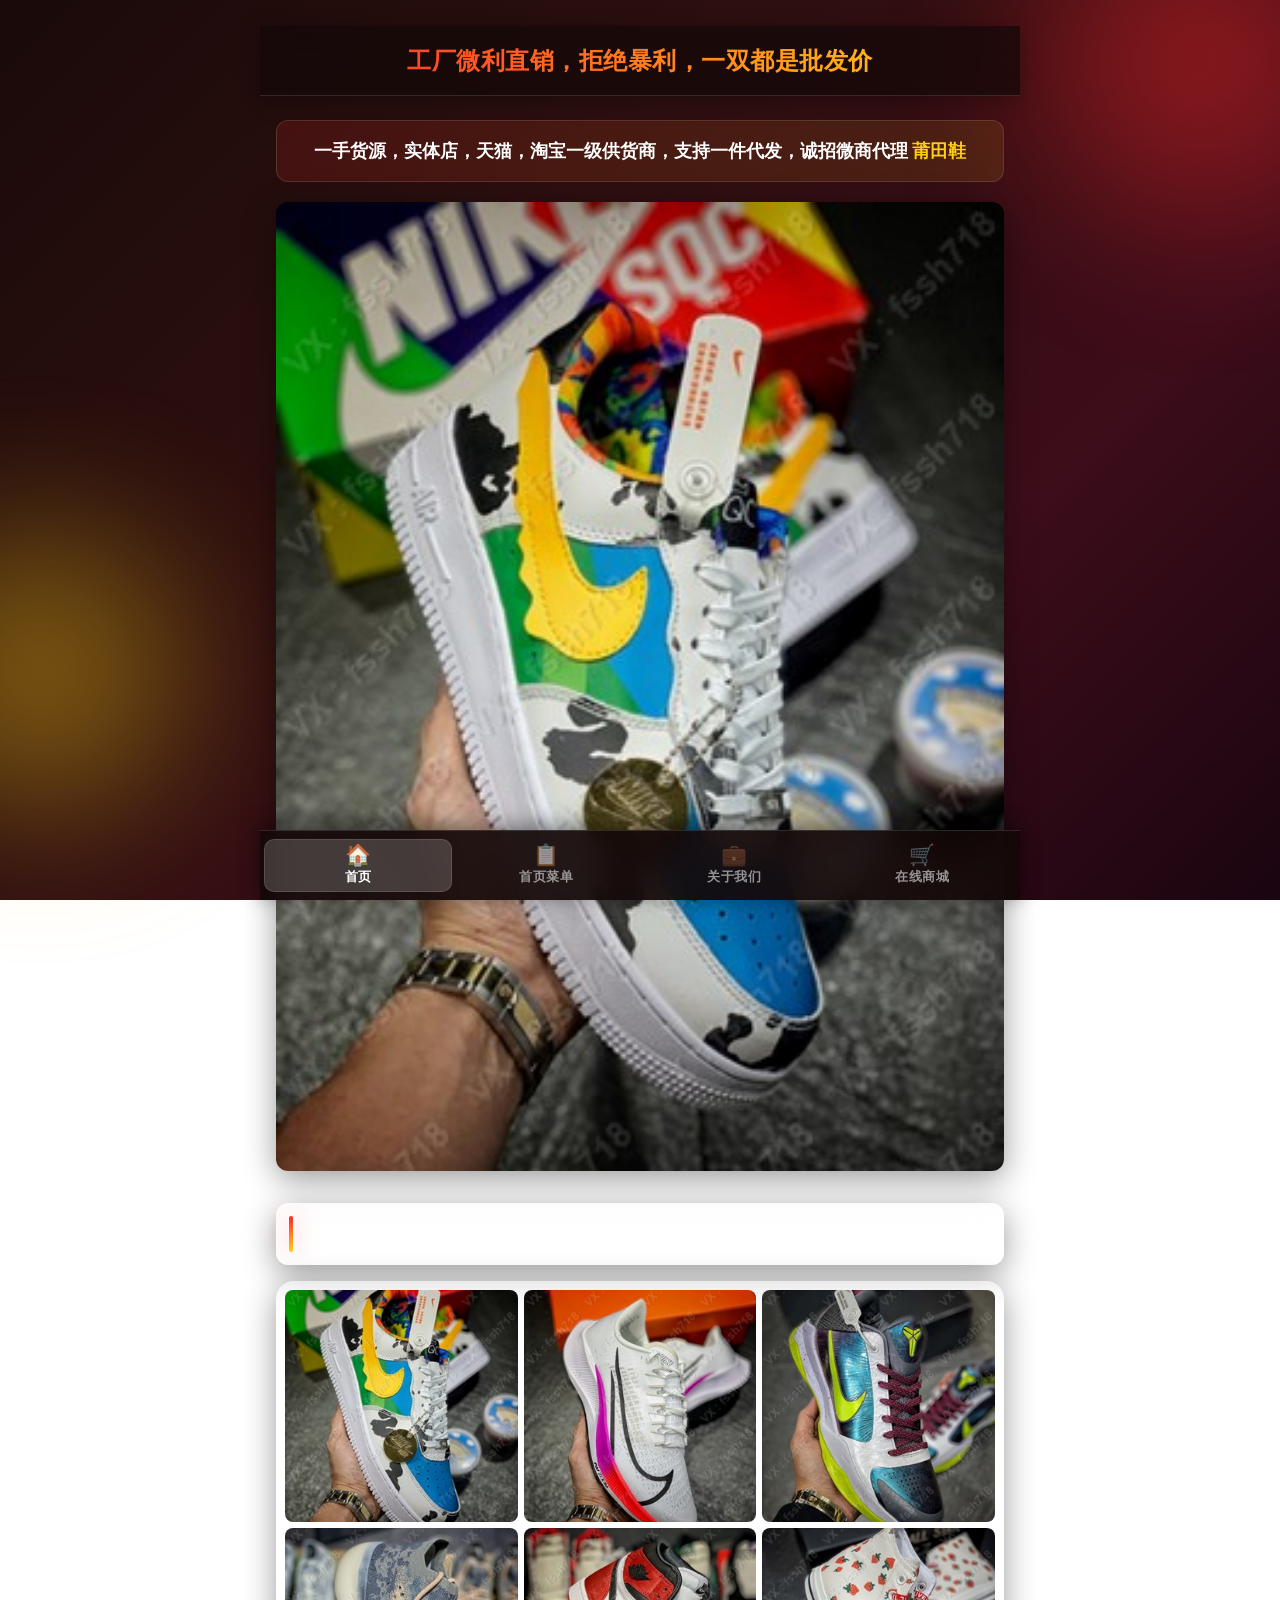
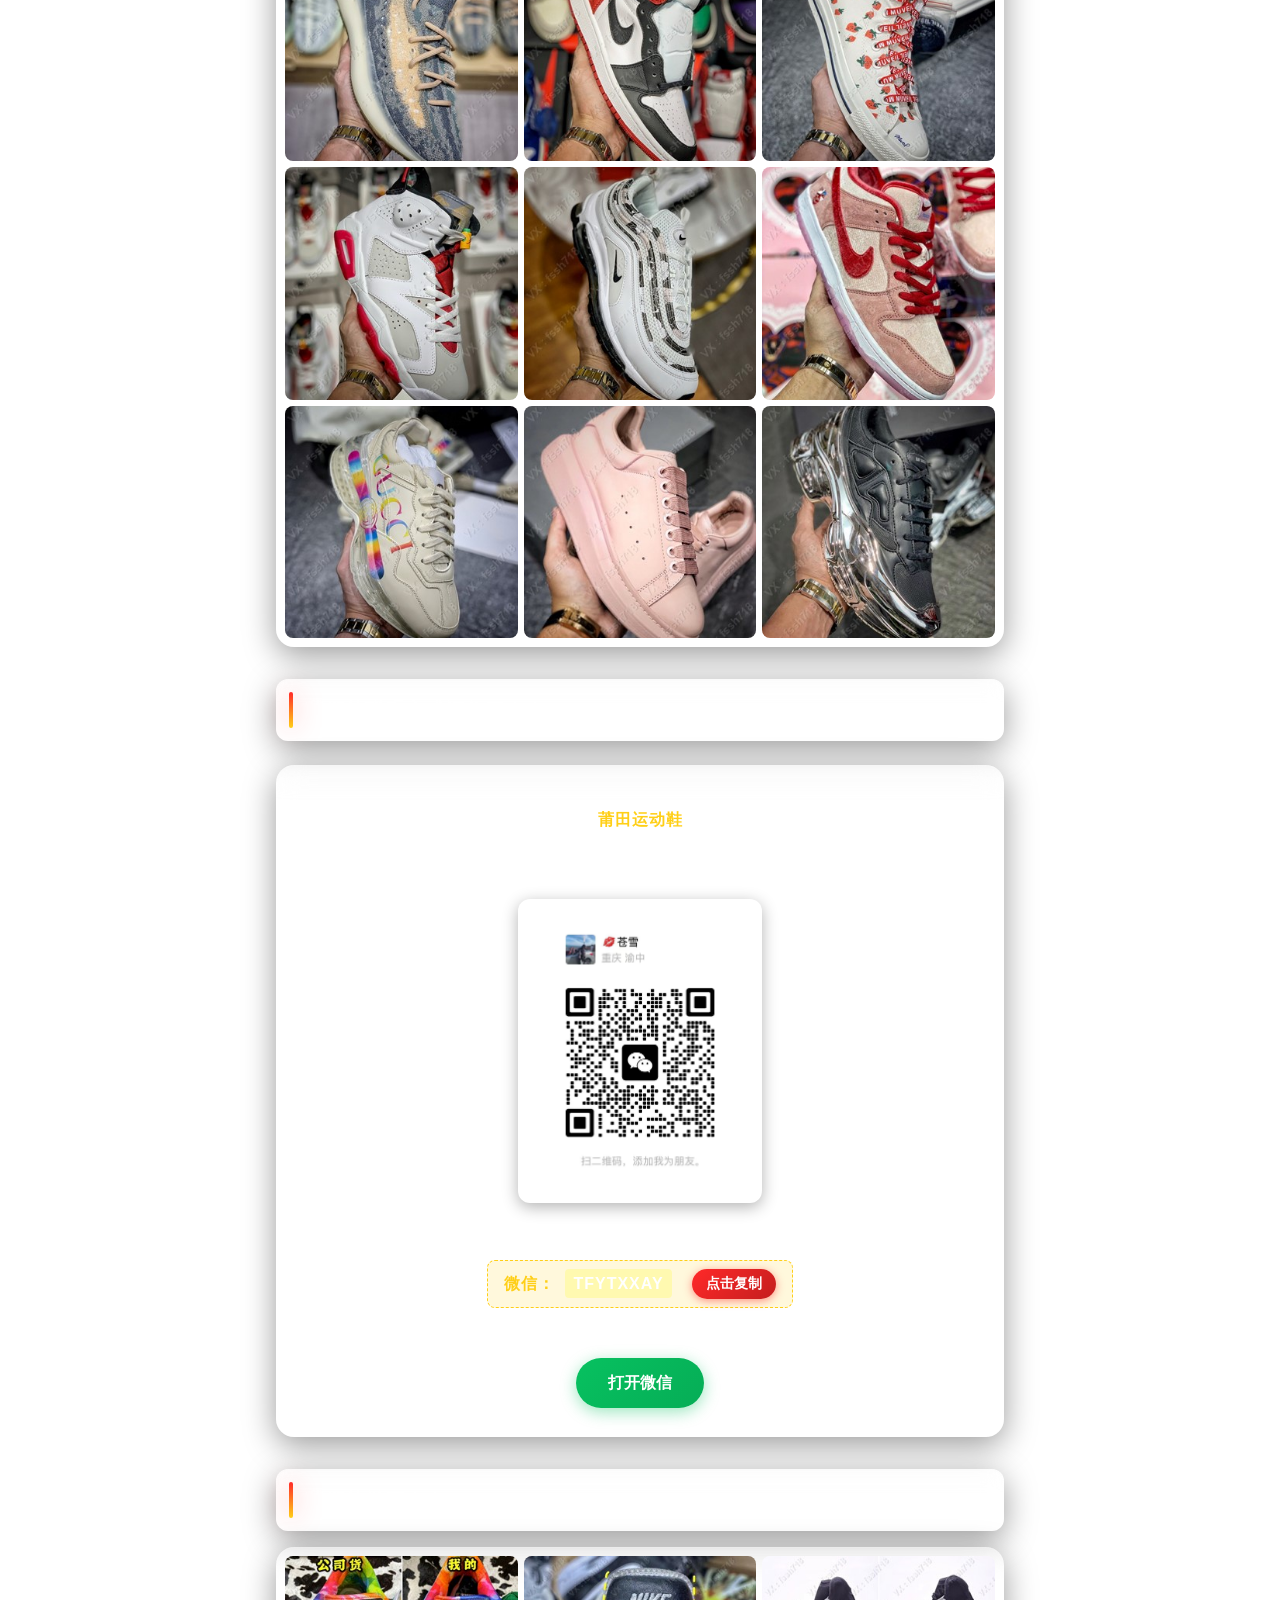
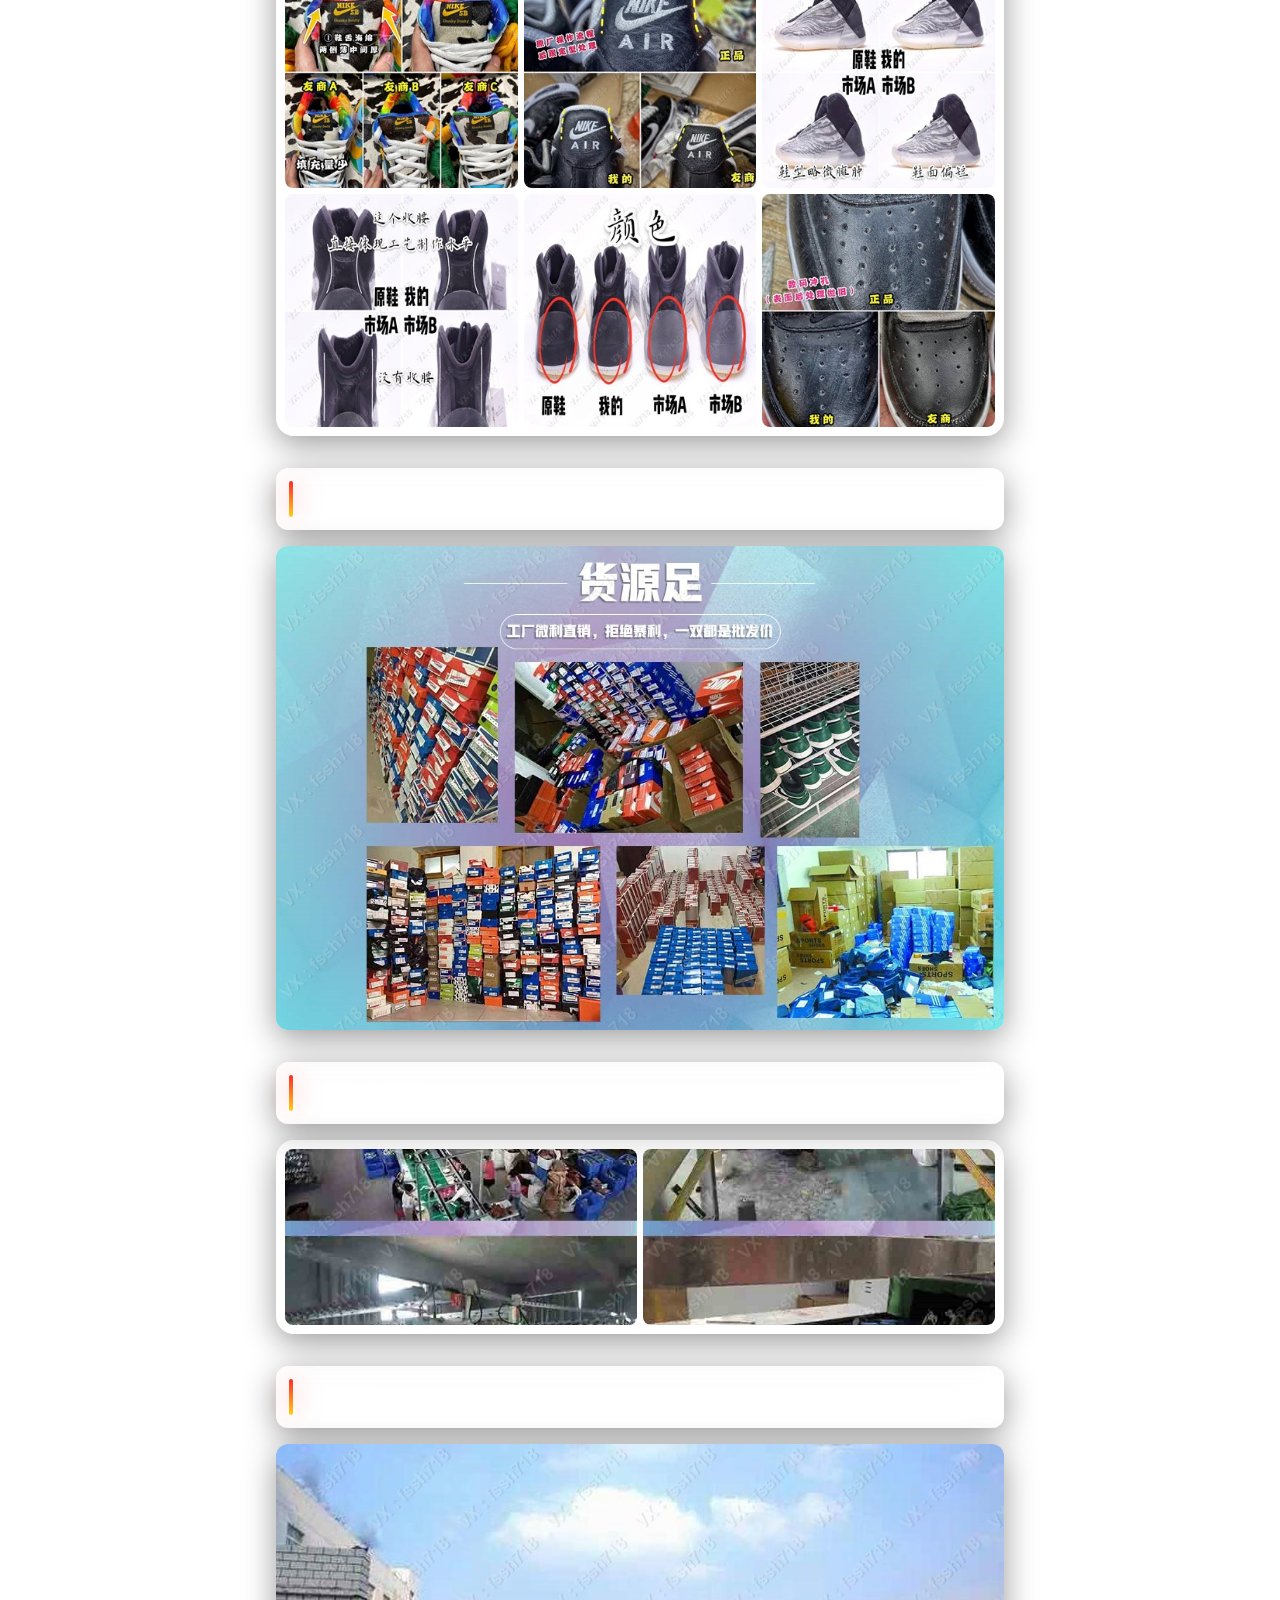
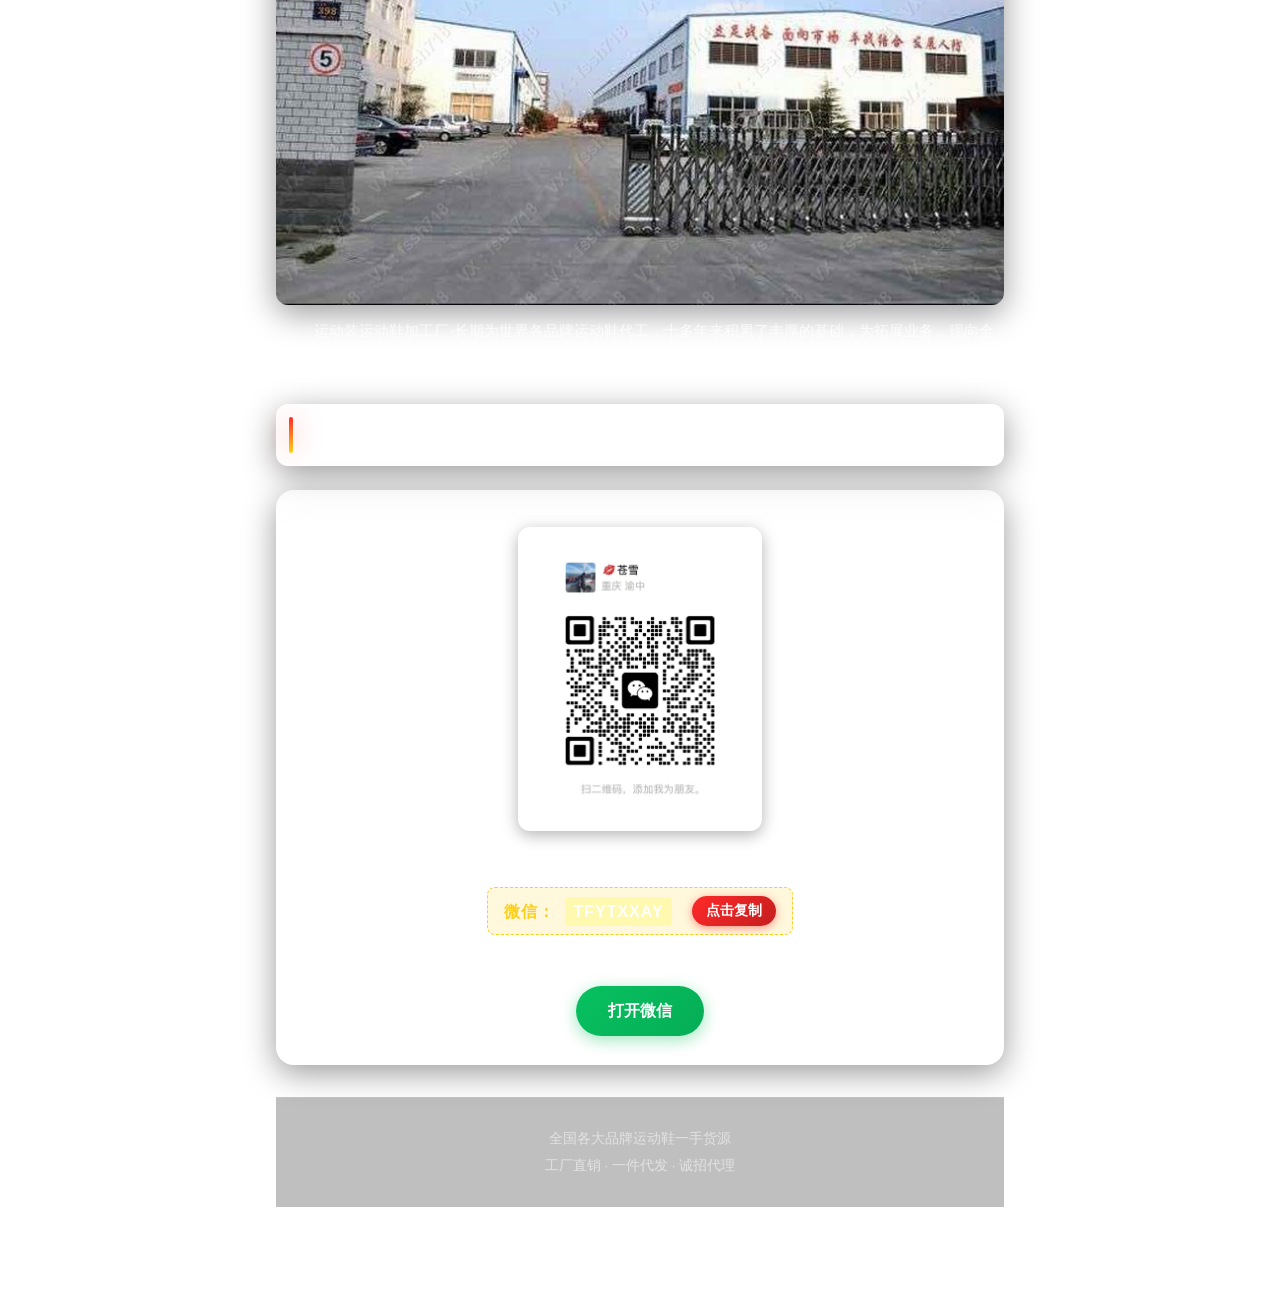
==== index.html @ 5c37b013 "feat: 重新添加底部导航4菜单及Tab切换，修复首页菜单微信排版 1. 底部导航栏：重新添加首页/首页菜单/关于我们/在线商城4个菜单目录    - index.html：新增4个Tab内容面板，" ====
﻿﻿﻿<!DOCTYPE html>
<html lang="zh-CN">
<head>
<meta charset="UTF-8">
<meta name="viewport" content="width=device-width, initial-scale=1.0, maximum-scale=1.0, user-scalable=0">
<meta name="apple-mobile-web-app-capable" content="yes">
<meta name="apple-mobile-web-app-status-bar-style" content="black">
<meta name="format-detection" content="telephone=no">
<meta name="description" content="双十一/双十二狂欢，运动鞋、莆田鞋、运动装工厂直销，微信招代理，一件代发批发，0代理费。">
<title>双十一/双十二狂欢，运动鞋、莆田鞋、运动装工厂直销，微信招代理 一件代发批发，0代理费</title>
<link rel="stylesheet" href="css/style.css">
</head>
<body>
<div id="page">

    <!-- 顶部 Header -->
    <header class="site-header reveal">
        <h1>工厂微利直销，拒绝暴利，一双都是批发价</h1>
    </header>

    <!-- ============= Tab 1：首页 ============= -->
    <article class="showcontent tab-panel active" id="tab-home" data-tab="home">

        <!-- 副标题 -->
        <div class="hero-subtitle reveal">
            一手货源，实体店，天猫，淘宝一级供货商，支持一件代发，诚招微商代理 <b>莆田鞋</b>
        </div>

        <!-- 顶部横幅 -->
        <div class="hero-banner reveal">
            <img src="style/images/01.jpg"
                 alt="工厂直销横幅"
                 data-keyword="莆田运动鞋 工厂直销横幅">
        </div>

        <!-- 部分产品参考 -->
        <h2 class="reveal">部分产品参考</h2>
        <ul class="gallery reveal">
            <li><img data-src="style/images/01.jpg" data-keyword="莆田运动鞋 产品实拍" alt="产品01"></li>
            <li><img data-src="style/images/02.jpg" data-keyword="潮牌运动鞋 新款" alt="产品02"></li>
            <li><img data-src="style/images/03.jpg" data-keyword="休闲跑鞋 工厂直销" alt="产品03"></li>
            <li><img data-src="style/images/04.jpg" data-keyword="篮球鞋 复刻 货源" alt="产品04"></li>
            <li><img data-src="style/images/05.jpg" data-keyword="板鞋 一件代发" alt="产品05"></li>
            <li><img data-src="style/images/06.jpg" data-keyword="老爹鞋 代理货源" alt="产品06"></li>
            <li><img data-src="style/images/07.jpg" data-keyword="空军一号 莆田鞋" alt="产品07"></li>
            <li><img data-src="style/images/08.jpg" data-keyword="椰子鞋 Yeezy 批发" alt="产品08"></li>
            <li><img data-src="style/images/09.jpg" data-keyword="AJ 乔丹 高帮鞋" alt="产品09"></li>
            <li><img data-src="style/images/10.jpg" data-keyword="跑鞋 减震 透气" alt="产品10"></li>
            <li><img data-src="style/images/11.jpg" data-keyword="帆布鞋 百搭 货源" alt="产品11"></li>
            <li><img data-src="style/images/12.jpg" data-keyword="运动潮鞋 爆款" alt="产品12"></li>
        </ul>

        <!-- 联系方式 -->
        <h2 class="reveal">我们的联系方式记住了！！</h2>
        <div class="contact-card reveal">
            <p class="tagline">莆田运动鞋</p>
            <p class="sub-tagline">厂家批发 &nbsp; 诚招代理 &nbsp; 工厂原版开模1:1复刻</p>
            <div class="qr-box">
                <img data-src="style/images/code.jpg" data-keyword="微信二维码 联系客服" alt="微信二维码">
            </div>
            <p class="step">↓ 第一步：[复制微信号]</p>
            <div class="wx-line">
                <span>微信：</span>
                <span class="wxid">TFYTXXAY</span>
                <button class="copy-btn" type="button" data-copy="TFYTXXAY">点击复制</button>
            </div>
            <p class="step">↓ 第二步：[打开微信，添加好友，长按粘贴查找]</p>
            <a href="weixin://" class="openwx-btn" data-action="launch-wechat">打开微信</a>
        </div>

        <!-- 我们的做工 -->
        <h2 class="reveal">我们的做工！！</h2>
        <ul class="gallery reveal">
            <li><img data-src="style/images/21.jpg" data-keyword="鞋厂做工 细节实拍" alt="做工01"></li>
            <li><img data-src="style/images/22.jpg" data-keyword="车线工艺 鞋底实拍" alt="做工02"></li>
            <li><img data-src="style/images/23.jpg" data-keyword="鞋面材料 工厂实拍" alt="做工03"></li>
            <li><img data-src="style/images/24.jpg" data-keyword="鞋底 开模 复刻" alt="做工04"></li>
            <li><img data-src="style/images/25.jpg" data-keyword="鞋垫 做工细节" alt="做工05"></li>
            <li><img data-src="style/images/26.jpg" data-keyword="鞋厂 流水线" alt="做工06"></li>
        </ul>

        <!-- 我们的仓库 -->
        <h2 class="reveal">我们的仓库！！</h2>
        <div class="full-img reveal">
            <img data-src="style/images/20180426094305.jpg" data-keyword="仓库 鞋类货源 现货" alt="仓库实拍">
        </div>

        <!-- 我们的生产线 -->
        <h2 class="reveal">我们的生产线</h2>
        <ul class="gallery cols-2 reveal">
            <li><img data-src="style/images/20180424162746.jpg" data-keyword="生产线 运动鞋 工厂" alt="生产线01"></li>
            <li><img data-src="style/images/20180424162752.jpg" data-keyword="生产车间 流水线实拍" alt="生产线02"></li>
        </ul>

        <!-- 公司简介 -->
        <h2 class="reveal">公司简介</h2>
        <div class="intro-img reveal">
            <img data-src="style/images/abc4cbfce2ad82d7c26de5e992b090f8.jpg" data-keyword="公司简介 工厂资质" alt="公司简介">
        </div>
        <p style="text-indent:2em;" class="reveal">
            运动装运动鞋加工厂-长期为世界各品牌运动鞋代工，十多年来积累了丰厚的基础，为拓展业务，现向全国诚招批发（实体店、淘宝、京东、微商等）免费代理加盟，支持一双代发，量大可免费进行定制。
        </p>

        <!-- 客户服务 -->
        <h2 class="reveal">客户服务</h2>
        <div class="contact-card reveal">
            <div class="qr-box">
                <img data-src="style/images/code.jpg" data-keyword="微信二维码 联系客服" alt="客户服务二维码">
            </div>
            <p class="step">↓ 第一步：[复制微信号]</p>
            <div class="wx-line">
                <span>微信：</span>
                <span class="wxid">TFYTXXAY</span>
                <button class="copy-btn" type="button" data-copy="TFYTXXAY">点击复制</button>
            </div>
            <p class="step">↓ 第二步：[打开微信，添加好友，长按粘贴查找]</p>
            <a href="weixin://" class="openwx-btn" data-action="launch-wechat">打开微信</a>
        </div>

    </article>

    <!-- ============= Tab 2：首页菜单 ============= -->
    <article class="showcontent tab-panel" id="tab-menu" data-tab="menu" hidden>

        <div class="hero-subtitle reveal">
            首页内容索引 &nbsp;|&nbsp; 点击卡片快速跳转到首页对应位置 &nbsp;|&nbsp; <b>莆田鞋</b>
        </div>

        <h2 class="reveal">首页菜单 · 快速入口</h2>

        <div class="menu-card-grid reveal">
            <a href="#tab-home" class="menu-card" data-jump="home" data-section="top">
                <span class="menu-icon">🏠</span>
                <span class="menu-title">首页顶部</span>
                <span class="menu-desc">工厂直销横幅</span>
            </a>
            <a href="#tab-home" class="menu-card" data-jump="home" data-section="products">
                <span class="menu-icon">👟</span>
                <span class="menu-title">部分产品参考</span>
                <span class="menu-desc">12 款热销运动鞋</span>
            </a>
            <a href="#tab-home" class="menu-card" data-jump="home" data-section="contact">
                <span class="menu-icon">💬</span>
                <span class="menu-title">联系方式</span>
                <span class="menu-desc">复制微信号 + 二维码</span>
            </a>
            <a href="#tab-home" class="menu-card" data-jump="home" data-section="craft">
                <span class="menu-icon">🔍</span>
                <span class="menu-title">我们的做工</span>
                <span class="menu-desc">工厂细节实拍 6 图</span>
            </a>
            <a href="#tab-home" class="menu-card" data-jump="home" data-section="warehouse">
                <span class="menu-icon">📦</span>
                <span class="menu-title">我们的仓库</span>
                <span class="menu-desc">海量现货货源</span>
            </a>
            <a href="#tab-home" class="menu-card" data-jump="home" data-section="factory">
                <span class="menu-icon">🏭</span>
                <span class="menu-title">我们的生产线</span>
                <span class="menu-desc">工厂车间实拍</span>
            </a>
            <a href="#tab-home" class="menu-card" data-jump="home" data-section="about">
                <span class="menu-icon">📋</span>
                <span class="menu-title">公司简介</span>
                <span class="menu-desc">十年代工基础</span>
            </a>
            <a href="#tab-home" class="menu-card" data-jump="home" data-section="service">
                <span class="menu-icon">🎧</span>
                <span class="menu-title">客户服务</span>
                <span class="menu-desc">微信联系客户</span>
            </a>
        </div>

        <h2 class="reveal">合作方式</h2>
        <div class="menu-coop reveal">
            <div class="coop-item">
                <span class="coop-icon">📤</span>
                <div>
                    <h3>一件代发</h3>
                    <p>不用囤货，0 代理费，下单直接代发到顾客</p>
                </div>
            </div>
            <div class="coop-item">
                <span class="coop-icon">🏬</span>
                <div>
                    <h3>实体店批发</h3>
                    <p>全国实体店、天猫、淘宝一级供货，量多价优</p>
                </div>
            </div>
            <div class="coop-item">
                <span class="coop-icon">📱</span>
                <div>
                    <h3>微商代理</h3>
                    <p>发图卖货，厂家原图直供，支持货到付款</p>
                </div>
            </div>
            <div class="coop-item">
                <span class="coop-icon">🎨</span>
                <div>
                    <h3>定制代工</h3>
                    <p>可定制 Logo / 包装 / 款式，承接 OEM 订单</p>
                </div>
            </div>
        </div>

        <h2 class="reveal">加微信立即咨询</h2>
        <div class="contact-card reveal">
            <p class="tagline">莆田运动鞋</p>
            <p class="sub-tagline">厂家批发 &nbsp; 诚招代理 &nbsp; 工厂原版开模1:1复刻</p>
            <div class="qr-box">
                <img data-src="style/images/code.jpg" data-keyword="微信二维码 首页菜单咨询" alt="首页菜单二维码">
            </div>
            <p class="step">↓ 第一步：[复制微信号]</p>
            <div class="wx-line">
                <span>微信：</span>
                <span class="wxid">TFYTXXAY</span>
                <button class="copy-btn" type="button" data-copy="TFYTXXAY">点击复制</button>
            </div>
            <p class="step">↓ 第二步：[打开微信，添加好友，长按粘贴查找]</p>
            <a href="weixin://" class="openwx-btn" data-action="launch-wechat">打开微信</a>
        </div>

    </article>

    <!-- ============= Tab 3：关于我们 ============= -->
    <article class="showcontent tab-panel" id="tab-about" data-tab="about" hidden>

        <div class="hero-subtitle reveal">
            关于我们 · 了解我们的工厂、团队、实力 &nbsp;|&nbsp; <b>莆田鞋</b>
        </div>

        <h2 class="reveal">公司介绍</h2>
        <div class="intro-img reveal">
            <img data-src="style/images/abc4cbfce2ad82d7c26de5e992b090f8.jpg" data-keyword="关于我们 公司资质" alt="关于我们 公司介绍">
        </div>
        <p style="text-indent:2em;" class="reveal">
            我们是一家坐落于福建莆田的专业运动鞋生产工厂，<b>长期为世界各大品牌提供代工服务</b>，
            拥有<b>十多年</b>的制鞋经验和深厚的工艺积累。工厂占地面积超过 8000 平方米，
            拥有<b>6 条现代化生产线</b>和超过 300 名熟练技术工人，年产能突破 500 万双。
            我们以「<b>原厂开模 1:1 复刻</b>」为核心理念，从原材甄选、开模打版、车缝裁断、
            贴合成型到成品检验，每一环节都对标国际大厂标准，确保<b>每一双鞋的做工与正品别无二致</b>。
        </p>

        <h2 class="reveal">我们的实力</h2>
        <div class="about-strength reveal">
            <div class="strength-item">
                <span class="strength-num">10+</span>
                <span class="strength-label">年制鞋经验</span>
            </div>
            <div class="strength-item">
                <span class="strength-num">6</span>
                <span class="strength-label">条标准化生产线</span>
            </div>
            <div class="strength-item">
                <span class="strength-num">300+</span>
                <span class="strength-label">名熟练技术工人</span>
            </div>
            <div class="strength-item">
                <span class="strength-num">500W</span>
                <span class="strength-label">年产能（双）</span>
            </div>
            <div class="strength-item">
                <span class="strength-num">50+</span>
                <span class="strength-label">长期合作品牌</span>
            </div>
            <div class="strength-item">
                <span class="strength-num">0</span>
                <span class="strength-label">代理费门槛</span>
            </div>
        </div>

        <h2 class="reveal">我们的生产线</h2>
        <ul class="gallery cols-2 reveal">
            <li><img data-src="style/images/20180424162746.jpg" data-keyword="关于我们 生产线工厂" alt="关于我们 生产线01"></li>
            <li><img data-src="style/images/20180424162752.jpg" data-keyword="关于我们 生产车间" alt="关于我们 生产线02"></li>
        </ul>

        <h2 class="reveal">我们的仓库</h2>
        <div class="full-img reveal">
            <img data-src="style/images/20180426094305.jpg" data-keyword="关于我们 仓库现货" alt="关于我们 仓库">
        </div>

        <h2 class="reveal">我们的做工</h2>
        <ul class="gallery reveal">
            <li><img data-src="style/images/21.jpg" data-keyword="关于我们 做工细节" alt="做工01"></li>
            <li><img data-src="style/images/22.jpg" data-keyword="关于我们 车线工艺" alt="做工02"></li>
            <li><img data-src="style/images/23.jpg" data-keyword="关于我们 鞋面材料" alt="做工03"></li>
            <li><img data-src="style/images/24.jpg" data-keyword="关于我们 鞋底开模" alt="做工04"></li>
            <li><img data-src="style/images/25.jpg" data-keyword="关于我们 鞋垫细节" alt="做工05"></li>
            <li><img data-src="style/images/26.jpg" data-keyword="关于我们 鞋厂流水线" alt="做工06"></li>
        </ul>

        <h2 class="reveal">我们的承诺</h2>
        <div class="about-promise reveal">
            <div class="promise-item">
                <span class="promise-mark">✓</span>
                <div><h3>原厂 1:1 开模</h3><p>所有款型基于原厂数据开模复刻，版型、走线、材质与正品一致</p></div>
            </div>
            <div class="promise-item">
                <span class="promise-mark">✓</span>
                <div><h3>支持一件代发</h3><p>无需囤货，0 代理费，0 风险创业，厂家直发到您客户</p></div>
            </div>
            <div class="promise-item">
                <span class="promise-mark">✓</span>
                <div><h3>7 天无理由退换</h3><p>非人为损坏，支持 7 天无理由退换，售后无忧</p></div>
            </div>
            <div class="promise-item">
                <span class="promise-mark">✓</span>
                <div><h3>一手货源价格</h3><p>工厂直供无中间商，批发价即市场价 1~3 折，利润空间大</p></div>
            </div>
            <div class="promise-item">
                <span class="promise-mark">✓</span>
                <div><h3>支持定制代工</h3><p>可定制 Logo、包装、款式，OEM/ODM 大单面议</p></div>
            </div>
            <div class="promise-item">
                <span class="promise-mark">✓</span>
                <div><h3>每日更新原图</h3><p>厂家原图每日更新，微商直接转发朋友圈即可卖货</p></div>
            </div>
        </div>

        <h2 class="reveal">联系我们 · 工厂直供</h2>
        <div class="contact-card reveal">
            <div class="qr-box">
                <img data-src="style/images/code.jpg" data-keyword="关于我们 微信二维码" alt="关于我们 联系方式二维码">
            </div>
            <div class="wx-line">
                <span>微信：</span>
                <span class="wxid">TFYTXXAY</span>
                <button class="copy-btn" type="button" data-copy="TFYTXXAY">点击复制</button>
            </div>
            <a href="weixin://" class="openwx-btn" data-action="launch-wechat">打开微信</a>
        </div>

    </article>

    <!-- ============= Tab 4：在线商城 ============= -->
    <article class="showcontent tab-panel" id="tab-shop" data-tab="shop" hidden>

        <div class="hero-subtitle reveal">
            在线商城 · 分类选款 · 爆款推荐 · 加微信立即下单 &nbsp;|&nbsp; <b>莆田鞋</b>
        </div>

        <h2 class="reveal">🔥 爆款分类</h2>
        <div class="shop-cats reveal">
            <a href="#shop-cat-basketball" class="shop-cat"><span>🏀</span>篮球鞋</a>
            <a href="#shop-cat-running" class="shop-cat"><span>🏃</span>跑步鞋</a>
            <a href="#shop-cat-board" class="shop-cat"><span>🛹</span>板鞋</a>
            <a href="#shop-cat-dad" class="shop-cat"><span>👟</span>老爹鞋</a>
            <a href="#shop-cat-canvas" class="shop-cat"><span>🎨</span>帆布鞋</a>
            <a href="#shop-cat-boutique" class="shop-cat"><span>💎</span>精品复刻</a>
        </div>

        <!-- 篮球鞋 -->
        <h2 class="reveal" id="shop-cat-basketball">🏀 篮球鞋系列</h2>
        <ul class="shop-grid reveal">
            <li class="shop-item">
                <div class="shop-thumb"><img data-src="style/images/01.jpg" data-keyword="篮球鞋 产品01" alt="篮球鞋01"></div>
                <div class="shop-info">
                    <p class="shop-name">空军一号 高帮板鞋</p>
                    <p class="shop-price">￥<b>2XX</b> <span class="shop-origin">￥1299</span></p>
                    <button class="shop-buy" type="button" data-copy="TFYTXXAY">加微信下单</button>
                </div>
            </li>
            <li class="shop-item">
                <div class="shop-thumb"><img data-src="style/images/04.jpg" data-keyword="篮球鞋 复刻" alt="篮球鞋02"></div>
                <div class="shop-info">
                    <p class="shop-name">科比系列 低帮战靴</p>
                    <p class="shop-price">￥<b>3XX</b> <span class="shop-origin">￥1599</span></p>
                    <button class="shop-buy" type="button" data-copy="TFYTXXAY">加微信下单</button>
                </div>
            </li>
            <li class="shop-item">
                <div class="shop-thumb"><img data-src="style/images/09.jpg" data-keyword="AJ 乔丹" alt="篮球鞋03"></div>
                <div class="shop-info">
                    <p class="shop-name">AJ1 芝加哥 高帮</p>
                    <p class="shop-price">￥<b>4XX</b> <span class="shop-origin">￥1899</span></p>
                    <button class="shop-buy" type="button" data-copy="TFYTXXAY">加微信下单</button>
                </div>
            </li>
            <li class="shop-item">
                <div class="shop-thumb"><img data-src="style/images/03.jpg" data-keyword="实战篮球鞋" alt="篮球鞋04"></div>
                <div class="shop-info">
                    <p class="shop-name">杜兰特 实战篮球鞋</p>
                    <p class="shop-price">￥<b>3XX</b> <span class="shop-origin">￥1399</span></p>
                    <button class="shop-buy" type="button" data-copy="TFYTXXAY">加微信下单</button>
                </div>
            </li>
        </ul>

        <!-- 跑步鞋 -->
        <h2 class="reveal" id="shop-cat-running">🏃 跑步鞋系列</h2>
        <ul class="shop-grid reveal">
            <li class="shop-item">
                <div class="shop-thumb"><img data-src="style/images/02.jpg" data-keyword="运动跑鞋 新款" alt="跑鞋01"></div>
                <div class="shop-info">
                    <p class="shop-name">Zoom 气垫跑鞋</p>
                    <p class="shop-price">￥<b>2XX</b> <span class="shop-origin">￥1099</span></p>
                    <button class="shop-buy" type="button" data-copy="TFYTXXAY">加微信下单</button>
                </div>
            </li>
            <li class="shop-item">
                <div class="shop-thumb"><img data-src="style/images/10.jpg" data-keyword="减震透气跑鞋" alt="跑鞋02"></div>
                <div class="shop-info">
                    <p class="shop-name">Pegasus 飞马 减震透气</p>
                    <p class="shop-price">￥<b>3XX</b> <span class="shop-origin">￥1199</span></p>
                    <button class="shop-buy" type="button" data-copy="TFYTXXAY">加微信下单</button>
                </div>
            </li>
            <li class="shop-item">
                <div class="shop-thumb"><img data-src="style/images/07.jpg" data-keyword="空军一号 跑鞋" alt="跑鞋03"></div>
                <div class="shop-info">
                    <p class="shop-name">Air Force 1 纯白低帮</p>
                    <p class="shop-price">￥<b>2XX</b> <span class="shop-origin">￥899</span></p>
                    <button class="shop-buy" type="button" data-copy="TFYTXXAY">加微信下单</button>
                </div>
            </li>
        </ul>

        <!-- 板鞋 -->
        <h2 class="reveal" id="shop-cat-board">🛹 板鞋系列</h2>
        <ul class="shop-grid reveal">
            <li class="shop-item">
                <div class="shop-thumb"><img data-src="style/images/05.jpg" data-keyword="板鞋 百搭" alt="板鞋01"></div>
                <div class="shop-info">
                    <p class="shop-name">SB Dunk 低帮板鞋</p>
                    <p class="shop-price">￥<b>2XX</b> <span class="shop-origin">￥999</span></p>
                    <button class="shop-buy" type="button" data-copy="TFYTXXAY">加微信下单</button>
                </div>
            </li>
            <li class="shop-item">
                <div class="shop-thumb"><img data-src="style/images/08.jpg" data-keyword="Yeezy 椰子鞋" alt="板鞋02"></div>
                <div class="shop-info">
                    <p class="shop-name">Yeezy 350 V2 椰子</p>
                    <p class="shop-price">￥<b>4XX</b> <span class="shop-origin">￥1899</span></p>
                    <button class="shop-buy" type="button" data-copy="TFYTXXAY">加微信下单</button>
                </div>
            </li>
            <li class="shop-item">
                <div class="shop-thumb"><img data-src="style/images/12.jpg" data-keyword="潮流板鞋" alt="板鞋03"></div>
                <div class="shop-info">
                    <p class="shop-name">Blazer 开拓者 高帮</p>
                    <p class="shop-price">￥<b>2XX</b> <span class="shop-origin">￥799</span></p>
                    <button class="shop-buy" type="button" data-copy="TFYTXXAY">加微信下单</button>
                </div>
            </li>
        </ul>

        <!-- 老爹鞋 -->
        <h2 class="reveal" id="shop-cat-dad">👟 老爹鞋系列</h2>
        <ul class="shop-grid reveal">
            <li class="shop-item">
                <div class="shop-thumb"><img data-src="style/images/06.jpg" data-keyword="老爹鞋 代理货源" alt="老爹鞋01"></div>
                <div class="shop-info">
                    <p class="shop-name">M2K Tekno 复古老爹鞋</p>
                    <p class="shop-price">￥<b>3XX</b> <span class="shop-origin">￥1099</span></p>
                    <button class="shop-buy" type="button" data-copy="TFYTXXAY">加微信下单</button>
                </div>
            </li>
            <li class="shop-item">
                <div class="shop-thumb"><img data-src="style/images/11.jpg" data-keyword="帆布鞋 百搭" alt="老爹鞋02"></div>
                <div class="shop-info">
                    <p class="shop-name">巴黎家 复古老爹鞋</p>
                    <p class="shop-price">￥<b>4XX</b> <span class="shop-origin">￥1799</span></p>
                    <button class="shop-buy" type="button" data-copy="TFYTXXAY">加微信下单</button>
                </div>
            </li>
        </ul>

        <!-- 帆布鞋 -->
        <h2 class="reveal" id="shop-cat-canvas">🎨 帆布鞋系列</h2>
        <ul class="shop-grid reveal">
            <li class="shop-item">
                <div class="shop-thumb"><img data-src="style/images/11.jpg" data-keyword="帆布鞋" alt="帆布鞋01"></div>
                <div class="shop-info">
                    <p class="shop-name">1970s 高帮帆布鞋</p>
                    <p class="shop-price">￥<b>1XX</b> <span class="shop-origin">￥599</span></p>
                    <button class="shop-buy" type="button" data-copy="TFYTXXAY">加微信下单</button>
                </div>
            </li>
            <li class="shop-item">
                <div class="shop-thumb"><img data-src="style/images/05.jpg" data-keyword="板鞋 滑板鞋" alt="帆布鞋02"></div>
                <div class="shop-info">
                    <p class="shop-name">Vans 滑板帆布鞋</p>
                    <p class="shop-price">￥<b>1XX</b> <span class="shop-origin">￥599</span></p>
                    <button class="shop-buy" type="button" data-copy="TFYTXXAY">加微信下单</button>
                </div>
            </li>
        </ul>

        <!-- 精品复刻 -->
        <h2 class="reveal" id="shop-cat-boutique">💎 精品复刻推荐</h2>
        <ul class="shop-grid reveal">
            <li class="shop-item shop-hot">
                <div class="shop-tag">🔥 热销</div>
                <div class="shop-thumb"><img data-src="style/images/09.jpg" data-keyword="AJ1 精品复刻" alt="精品01"></div>
                <div class="shop-info">
                    <p class="shop-name">AJ1 芝加哥 · 顶级纯原</p>
                    <p class="shop-price">￥<b>5XX</b> <span class="shop-origin">￥2099</span></p>
                    <button class="shop-buy" type="button" data-copy="TFYTXXAY">加微信下单</button>
                </div>
            </li>
            <li class="shop-item shop-hot">
                <div class="shop-tag">⚡ 爆款</div>
                <div class="shop-thumb"><img data-src="style/images/08.jpg" data-keyword="Yeezy 椰子 精品复刻" alt="精品02"></div>
                <div class="shop-info">
                    <p class="shop-name">Yeezy 350 V2 · 顶级纯原</p>
                    <p class="shop-price">￥<b>5XX</b> <span class="shop-origin">￥2199</span></p>
                    <button class="shop-buy" type="button" data-copy="TFYTXXAY">加微信下单</button>
                </div>
            </li>
        </ul>

        <h2 class="reveal">下单流程</h2>
        <div class="shop-steps reveal">
            <div class="step-item"><span class="step-num">1</span><p>加微信咨询款式<br>扫码或复制微信号</p></div>
            <div class="step-arrow">→</div>
            <div class="step-item"><span class="step-num">2</span><p>选款+确定码数<br>厂家提供实拍细节图</p></div>
            <div class="step-arrow">→</div>
            <div class="step-item"><span class="step-num">3</span><p>付款下单<br>支持微信/支付宝/货到付款</p></div>
            <div class="step-arrow">→</div>
            <div class="step-item"><span class="step-num">4</span><p>发货收货<br>厂家直发/7天无理由退换</p></div>
        </div>

        <h2 class="reveal">立即加微信 · 选款下单</h2>
        <div class="contact-card reveal">
            <div class="qr-box">
                <img data-src="style/images/code.jpg" data-keyword="在线商城 微信下单" alt="在线商城二维码">
            </div>
            <div class="wx-line">
                <span>微信：</span>
                <span class="wxid">TFYTXXAY</span>
                <button class="copy-btn" type="button" data-copy="TFYTXXAY">点击复制</button>
            </div>
            <a href="weixin://" class="openwx-btn" data-action="launch-wechat">打开微信</a>
        </div>

    </article>

    <!-- 页脚 -->
    <footer class="site-footer">
        <p>全国各大品牌运动鞋一手货源</p>
        <p>工厂直销 · 一件代发 · 诚招代理</p>
    </footer>

</div>

<!-- ============ 底部 Tab 导航栏（四键菜单） ============ -->
<nav class="tab-nav" aria-label="底部主导航">
    <button type="button" class="tab-btn tab-home active" data-tab="home">
        <span class="tab-icon">🏠</span>
        <span class="tab-label">首页</span>
    </button>
    <button type="button" class="tab-btn tab-menu" data-tab="menu">
        <span class="tab-icon">📋</span>
        <span class="tab-label">首页菜单</span>
    </button>
    <button type="button" class="tab-btn tab-about" data-tab="about">
        <span class="tab-icon">💼</span>
        <span class="tab-label">关于我们</span>
    </button>
    <button type="button" class="tab-btn tab-shop" data-tab="shop">
        <span class="tab-icon">🛒</span>
        <span class="tab-label">在线商城</span>
    </button>
</nav>

<!-- 微信弹窗 -->
<div class="wechat-mask" id="wechatMask"></div>
<div class="wechat-modal" id="wechatModal">
    <span class="modal-close" aria-label="关闭">×</span>
    <p class="modal-title">长按复制下方微信号</p>
    <div>
        <span class="modal-wxid">TFYTXXAY</span>
        <button class="modal-copy" type="button" data-copy="TFYTXXAY">复制</button>
    </div>
    <a href="weixin://" class="modal-open" data-action="launch-wechat">打开微信,添加好友咨询</a>
</div>

<!-- Toast 提示 -->
<div class="toast" id="toast"></div>

<script src="js/main.js"></script>
</body>
</html>
---- css/style.css ----
/* ===========================================================
   鞋类推广页 - 现代化样式
   设计：深色渐变背景 + 玻璃拟态卡片 + 红橙强调色
   =========================================================== */

/* ---------- CSS 变量 ---------- */
:root {
    --bg-gradient: linear-gradient(135deg, #1a0a0a 0%, #2d0f0f 35%, #3d0d1a 70%, #1a0510 100%);
    --card-bg: rgba(255, 255, 255, 0.06);
    --card-border: rgba(255, 255, 255, 0.12);
    --card-hover: rgba(255, 255, 255, 0.1);
    --primary: #ff2929;
    --primary-glow: rgba(255, 41, 41, 0.5);
    --accent: #ffcf17;
    --accent-glow: rgba(255, 207, 23, 0.4);
    --text-main: #ffffff;
    --text-sub: rgba(255, 255, 255, 0.75);
    --text-dim: rgba(255, 255, 255, 0.55);
    --radius-lg: 18px;
    --radius-md: 12px;
    --radius-sm: 8px;
    --shadow-card: 0 8px 32px rgba(0, 0, 0, 0.4);
    --shadow-glow: 0 0 24px var(--primary-glow);
    --transition: 0.3s cubic-bezier(0.4, 0, 0.2, 1);
}

/* ---------- 基础重置 ---------- */
* {
    margin: 0;
    padding: 0;
    box-sizing: border-box;
    -webkit-tap-highlight-color: transparent;
}

html {
    scroll-behavior: smooth;
    -webkit-text-size-adjust: 100%;
}

body {
    font-family: "PingFang SC", "Microsoft YaHei", "Helvetica Neue", Helvetica, Arial, sans-serif;
    font-size: 16px;
    line-height: 1.6;
    color: var(--text-main);
    background: var(--bg-gradient);
    background-attachment: fixed;
    min-height: 100vh;
    overflow-x: hidden;
    padding-bottom: 80px;
}

/* 背景装饰光斑 */
body::before,
body::after {
    content: "";
    position: fixed;
    border-radius: 50%;
    filter: blur(80px);
    z-index: 0;
    pointer-events: none;
    opacity: 0.4;
    animation: floatLight 12s ease-in-out infinite;
}

body::before {
    width: 320px;
    height: 320px;
    background: var(--primary);
    top: -100px;
    right: -80px;
}

body::after {
    width: 280px;
    height: 280px;
    background: var(--accent);
    bottom: 10%;
    left: -100px;
    animation-delay: -6s;
}

@keyframes floatLight {
    0%, 100% { transform: translate(0, 0) scale(1); }
    50% { transform: translate(40px, -30px) scale(1.15); }
}

a {
    color: var(--text-main);
    text-decoration: none;
    transition: color var(--transition);
}

a:hover { color: var(--accent); }

ul, ol { list-style: none; }

img {
    max-width: 100%;
    height: auto;
    display: block;
    border: 0;
}

/* ---------- 页面容器 ---------- */
#page {
    position: relative;
    z-index: 1;
    max-width: 760px;
    margin: 0 auto;
    padding: 0 16px;
}

/* ---------- 顶部 Header ---------- */
header.site-header {
    position: sticky;
    top: 0;
    z-index: 100;
    margin: 0 -16px 24px;
    padding: 18px 20px;
    background: rgba(20, 8, 8, 0.75);
    backdrop-filter: blur(16px);
    -webkit-backdrop-filter: blur(16px);
    border-bottom: 1px solid var(--card-border);
    text-align: center;
    box-shadow: 0 4px 20px rgba(0, 0, 0, 0.3);
}

header.site-header h1 {
    font-size: clamp(1.1rem, 4vw, 1.5rem);
    font-weight: 700;
    line-height: 1.4;
    background: linear-gradient(90deg, var(--primary), var(--accent));
    -webkit-background-clip: text;
    background-clip: text;
    -webkit-text-fill-color: transparent;
    letter-spacing: 0.5px;
}

/* ---------- 内容区 ---------- */
article.showcontent {
    position: relative;
    z-index: 1;
}

/* 二级标题（区块标题） */
.showcontent h2 {
    position: relative;
    margin: 32px 0 16px;
    padding: 14px 18px 14px 28px;
    font-size: clamp(1.05rem, 3.5vw, 1.25rem);
    font-weight: 700;
    color: var(--text-main);
    background: var(--card-bg);
    backdrop-filter: blur(10px);
    -webkit-backdrop-filter: blur(10px);
    border: 1px solid var(--card-border);
    border-radius: var(--radius-md);
    box-shadow: var(--shadow-card);
}

.showcontent h2::before {
    content: "";
    position: absolute;
    left: 12px;
    top: 50%;
    transform: translateY(-50%);
    width: 4px;
    height: 60%;
    background: linear-gradient(180deg, var(--primary), var(--accent));
    border-radius: 4px;
    box-shadow: var(--shadow-glow);
}

.showcontent h2 b {
    color: var(--accent);
}

/* 段落 */
.showcontent p {
    margin: 12px 0;
    color: var(--text-sub);
    font-size: 0.95rem;
    line-height: 1.8;
}

.showcontent p[style*="text-indent"] {
    text-indent: 2em;
    padding: 0 8px;
}

/* ---------- Hero 区副标题 ---------- */
.hero-subtitle {
    margin: 0 0 20px;
    padding: 16px 20px;
    font-size: clamp(0.95rem, 3vw, 1.1rem);
    font-weight: 600;
    color: var(--text-main);
    background: linear-gradient(135deg, rgba(255, 41, 41, 0.15), rgba(255, 207, 23, 0.1));
    border: 1px solid var(--card-border);
    border-radius: var(--radius-md);
    text-align: center;
}

.hero-subtitle b {
    color: var(--accent);
    font-weight: 700;
}

/* ---------- 顶部横幅图片 ---------- */
.hero-banner {
    width: 100%;
    border-radius: var(--radius-md);
    overflow: hidden;
    margin-bottom: 20px;
    box-shadow: var(--shadow-card);
}

.hero-banner img {
    width: 100%;
    display: block;
}

/* ---------- 产品图网格 ---------- */
.gallery {
    display: grid;
    grid-template-columns: repeat(3, 1fr);
    gap: 6px;
    padding: 8px;
    background: var(--card-bg);
    backdrop-filter: blur(10px);
    -webkit-backdrop-filter: blur(10px);
    border: 1px solid var(--card-border);
    border-radius: var(--radius-lg);
    box-shadow: var(--shadow-card);
}

.gallery.cols-2 {
    grid-template-columns: repeat(2, 1fr);
}

.gallery li {
    overflow: hidden;
    border-radius: var(--radius-sm);
    background: rgba(0, 0, 0, 0.3);
    aspect-ratio: 1 / 1;
    cursor: pointer;
    transition: transform var(--transition);
}

.gallery.cols-2 li {
    aspect-ratio: 2 / 1;
}

.gallery li:hover {
    transform: scale(1.03);
    z-index: 2;
}

.gallery li img {
    width: 100%;
    height: 100%;
    object-fit: cover;
    transition: transform 0.5s ease;
}

.gallery li:hover img {
    transform: scale(1.08);
}

/* ---------- 全宽图片 ---------- */
.full-img {
    width: 100%;
    border-radius: var(--radius-md);
    overflow: hidden;
    box-shadow: var(--shadow-card);
}

.full-img img {
    width: 100%;
    display: block;
}

/* ---------- 联系方式卡片 ---------- */
.contact-card {
    margin: 24px 0;
    padding: 28px 20px;
    text-align: center;
    background: var(--card-bg);
    backdrop-filter: blur(14px);
    -webkit-backdrop-filter: blur(14px);
    border: 1px solid var(--card-border);
    border-radius: var(--radius-lg);
    box-shadow: var(--shadow-card);
}

.contact-card .tagline {
    color: var(--accent);
    font-size: 1rem;
    font-weight: 600;
    margin-bottom: 6px;
    letter-spacing: 1px;
}

.contact-card .sub-tagline {
    color: var(--text-sub);
    font-size: 0.9rem;
    margin-bottom: 18px;
}

.contact-card .qr-box {
    display: inline-block;
    padding: 12px;
    background: #fff;
    border-radius: var(--radius-md);
    margin: 8px 0 16px;
    box-shadow: 0 4px 16px rgba(0, 0, 0, 0.3);
}

.contact-card .qr-box img {
    width: 220px;
    height: auto;
    display: block;
}

.contact-card .step {
    color: var(--text-dim);
    font-size: 0.85rem;
    margin: 10px 0 6px;
}

.contact-card .wx-line {
    display: flex;
    justify-content: center;
    align-items: center;
    gap: 10px;
    margin: 0 auto;
    padding: 8px 16px;
    background: rgba(255, 207, 23, 0.15);
    border: 1px dashed var(--accent);
    border-radius: var(--radius-sm);
    font-size: 1rem;
    font-weight: 700;
    color: var(--accent);
    letter-spacing: 1px;
    width: fit-content;
    max-width: 100%;
    flex-wrap: wrap;
}

.contact-card .wx-line .wxid {
    background: rgba(255, 255, 0, 0.2);
    padding: 2px 8px;
    border-radius: 4px;
    color: #fff;
}

.copy-btn {
    display: inline-block;
    margin-left: 10px;
    padding: 6px 14px;
    background: linear-gradient(135deg, var(--primary), #c41e1e);
    color: #fff;
    font-size: 0.85rem;
    font-weight: 600;
    border-radius: 20px;
    cursor: pointer;
    border: none;
    transition: all var(--transition);
    box-shadow: 0 2px 8px var(--primary-glow);
}

.copy-btn:hover {
    transform: translateY(-2px);
    box-shadow: 0 4px 14px var(--primary-glow);
}

.copy-btn:active {
    transform: translateY(0);
}

.openwx-btn {
    display: block;
    width: fit-content;
    margin: 16px auto 0;
    padding: 12px 32px;
    background: linear-gradient(135deg, #07c160, #06ad56);
    color: #fff;
    font-size: 1rem;
    font-weight: 700;
    border: none;
    border-radius: 30px;
    cursor: pointer;
    text-decoration: none;
    transition: all var(--transition);
    box-shadow: 0 4px 16px rgba(7, 193, 96, 0.4);
}

.openwx-btn:hover {
    transform: translateY(-2px);
    box-shadow: 0 6px 20px rgba(7, 193, 96, 0.55);
    color: #fff;
}

/* ---------- 公司简介图 ---------- */
.intro-img {
    width: 100%;
    border-radius: var(--radius-md);
    overflow: hidden;
    margin: 12px 0;
    box-shadow: var(--shadow-card);
}

.intro-img img {
    width: 100%;
    display: block;
}

/* ---------- 页脚 ---------- */
footer.site-footer {
    margin-top: 32px;
    padding: 24px 16px;
    text-align: center;
    color: var(--text-dim);
    font-size: 0.85rem;
    border-top: 1px solid var(--card-border);
    background: rgba(0, 0, 0, 0.25);
}

footer.site-footer p {
    margin: 6px 0;
}

/* ---------- 底部固定操作栏 ---------- */
.action-bar {
    position: fixed;
    bottom: 0;
    left: 0;
    right: 0;
    z-index: 90;
    display: flex;
    max-width: 760px;
    margin: 0 auto;
    background: rgba(20, 8, 8, 0.85);
    backdrop-filter: blur(16px);
    -webkit-backdrop-filter: blur(16px);
    border-top: 1px solid var(--card-border);
    box-shadow: 0 -4px 20px rgba(0, 0, 0, 0.4);
}

.action-bar .btn {
    flex: 1;
    height: 56px;
    line-height: 56px;
    text-align: center;
    font-size: 1rem;
    font-weight: 700;
    color: #fff;
    cursor: pointer;
    transition: background var(--transition);
    border: none;
    background: transparent;
}

.action-bar .btn-wechat {
    background: linear-gradient(135deg, var(--accent), #e6b414);
    color: #1a0a0a;
}

.action-bar .btn-cta {
    background: linear-gradient(135deg, var(--primary), #c41e1e);
}

.action-bar .btn:hover,
.action-bar .btn:active {
    filter: brightness(1.1);
}

/* ---------- 微信弹窗 ---------- */
.wechat-mask {
    position: fixed;
    inset: 0;
    background: rgba(0, 0, 0, 0.7);
    backdrop-filter: blur(4px);
    -webkit-backdrop-filter: blur(4px);
    z-index: 200;
    display: none;
    opacity: 0;
    transition: opacity var(--transition);
}

.wechat-mask.show {
    display: block;
    opacity: 1;
}

.wechat-modal {
    position: fixed;
    top: 50%;
    left: 50%;
    transform: translate(-50%, -50%) scale(0.9);
    width: 86%;
    max-width: 360px;
    padding: 30px 24px;
    background: linear-gradient(135deg, #2d0f0f, #1a0510);
    border: 1px solid var(--card-border);
    border-radius: var(--radius-lg);
    box-shadow: 0 12px 48px rgba(0, 0, 0, 0.6), 0 0 32px var(--primary-glow);
    z-index: 201;
    display: none;
    text-align: center;
    opacity: 0;
    transition: all var(--transition);
}

.wechat-modal.show {
    display: block;
    opacity: 1;
    transform: translate(-50%, -50%) scale(1);
}

.wechat-modal .modal-title {
    font-size: 1.1rem;
    font-weight: 700;
    color: var(--accent);
    margin-bottom: 12px;
}

.wechat-modal .modal-wxid {
    display: inline-block;
    padding: 10px 20px;
    background: var(--primary);
    color: #fff;
    font-size: 1.4rem;
    font-weight: 700;
    letter-spacing: 2px;
    border-radius: var(--radius-sm);
    margin: 12px 0;
    box-shadow: var(--shadow-glow);
}

.wechat-modal .modal-copy {
    display: inline-block;
    margin-left: 8px;
    padding: 6px 14px;
    background: rgba(255, 255, 255, 0.1);
    border: 1px solid var(--card-border);
    color: var(--accent);
    font-size: 0.85rem;
    border-radius: 20px;
    cursor: pointer;
    transition: all var(--transition);
}

.wechat-modal .modal-copy:hover {
    background: var(--accent);
    color: #1a0a0a;
}

.wechat-modal .modal-open {
    display: inline-block;
    margin-top: 16px;
    padding: 12px 28px;
    background: linear-gradient(135deg, #07c160, #06ad56);
    color: #fff;
    font-weight: 700;
    border-radius: 30px;
    text-decoration: none;
    transition: all var(--transition);
    box-shadow: 0 4px 16px rgba(7, 193, 96, 0.4);
}

.wechat-modal .modal-open:hover {
    transform: translateY(-2px);
    color: #fff;
}

.wechat-modal .modal-close {
    position: absolute;
    top: 12px;
    right: 16px;
    width: 28px;
    height: 28px;
    line-height: 26px;
    text-align: center;
    background: rgba(255, 255, 255, 0.1);
    border-radius: 50%;
    color: var(--text-sub);
    font-size: 1.1rem;
    cursor: pointer;
    transition: all var(--transition);
}

.wechat-modal .modal-close:hover {
    background: var(--primary);
    color: #fff;
    transform: rotate(90deg);
}

/* ---------- Toast 提示 ---------- */
.toast {
    position: fixed;
    top: 50%;
    left: 50%;
    transform: translate(-50%, -50%) scale(0.8);
    min-width: 160px;
    max-width: 80%;
    padding: 14px 24px;
    background: rgba(0, 0, 0, 0.85);
    backdrop-filter: blur(10px);
    -webkit-backdrop-filter: blur(10px);
    border: 1px solid var(--card-border);
    border-radius: var(--radius-md);
    color: #fff;
    font-size: 0.95rem;
    text-align: center;
    z-index: 9999;
    opacity: 0;
    pointer-events: none;
    transition: all 0.3s cubic-bezier(0.34, 1.56, 0.64, 1);
}

.toast.show {
    opacity: 1;
    transform: translate(-50%, -50%) scale(1);
}

.toast.success {
    border-color: #07c160;
    box-shadow: 0 0 24px rgba(7, 193, 96, 0.4);
}

.toast .toast-icon {
    display: block;
    font-size: 1.6rem;
    margin-bottom: 4px;
}

/* ---------- 滚动入场动画 ---------- */
.reveal {
    opacity: 0;
    transform: translateY(30px);
    transition: opacity 0.6s ease, transform 0.6s ease;
}

.reveal.visible {
    opacity: 1;
    transform: translateY(0);
}

/* ---------- 图片懒加载占位 ---------- */
img[data-src] {
    background: linear-gradient(110deg, rgba(255,255,255,0.04) 8%, rgba(255,255,255,0.08) 18%, rgba(255,255,255,0.04) 33%);
    background-size: 200% 100%;
    animation: shimmer 1.5s linear infinite;
}

@keyframes shimmer {
    0% { background-position: 200% 0; }
    100% { background-position: -200% 0; }
}

/* ---------- 响应式适配 ---------- */
@media (max-width: 600px) {
    .gallery {
        grid-template-columns: repeat(2, 1fr);
    }
    .gallery.cols-2 li {
        aspect-ratio: 1 / 1;
    }
    .contact-card .qr-box img {
        width: 180px;
    }
    .wechat-modal .modal-wxid {
        font-size: 1.2rem;
    }
}

@media (max-width: 380px) {
    body { font-size: 15px; }
    .action-bar .btn { font-size: 0.9rem; }
}

/* ---------- 图片占位容器样式 ---------- */
.placeholder-box {
    background: linear-gradient(135deg, #2d0f0f, #1a0510);
    border: 1px solid rgba(255, 41, 41, 0.3);
}

.placeholder-box img {
    object-fit: contain;
    /* 防止 SVG 被 object-fit: cover 拉伸破坏布局（gallery li 内会被覆盖） */
}

/* gallery 里的占位保持原尺寸 */
.gallery li.placeholder-box img,
.gallery li.placeholder-box {
    aspect-ratio: 1 / 1;
}

/* ---------- Tab 面板显示控制 ---------- */
.tab-panel {
    display: none;
}
.tab-panel.active {
    display: block;
    animation: fadeInPanel 0.35s ease;
}
@keyframes fadeInPanel {
    from { opacity: 0; transform: translateY(8px); }
    to   { opacity: 1; transform: translateY(0); }
}

/* 由于页面 body 已有 padding-bottom:80px（为旧 action-bar），新 tab-nav 高度 68px，需要加大 */
body {
    padding-bottom: 88px;
}

/* 旧 action-bar 不再使用，隐藏保险 */
.action-bar {
    display: none !important;
}

/* ---------- 底部 Tab 导航（四键菜单） ---------- */
.tab-nav {
    position: fixed;
    bottom: 0;
    left: 0;
    right: 0;
    z-index: 90;
    max-width: 760px;
    margin: 0 auto;
    display: grid;
    grid-template-columns: repeat(4, 1fr);
    background: rgba(20, 8, 8, 0.92);
    backdrop-filter: blur(14px);
    -webkit-backdrop-filter: blur(14px);
    border-top: 1px solid var(--card-border);
    box-shadow: 0 -4px 20px rgba(0, 0, 0, 0.45);
    padding: 8px 4px calc(8px + env(safe-area-inset-bottom, 0));
}

.tab-btn {
    position: relative;
    display: flex;
    flex-direction: column;
    align-items: center;
    justify-content: center;
    gap: 2px;
    padding: 6px 4px;
    border: none;
    border-radius: 10px;
    cursor: pointer;
    background: transparent;
    color: var(--text-dim);
    font-family: inherit;
    transition: all var(--transition);
    outline: none;
    -webkit-tap-highlight-color: transparent;
}

.tab-icon {
    font-size: 1.3rem;
    line-height: 1;
}

.tab-label {
    font-size: 0.82rem;
    font-weight: 600;
    letter-spacing: 0.5px;
    white-space: nowrap;
}

/* 四个按钮未选中时：底色统一暗灰 */
.tab-btn:hover,
.tab-btn:active {
    transform: translateY(-1px);
}

/* ------- 选中高亮（匹配截图配色） ------- */
.tab-btn.tab-home.active {
    background: rgba(255, 255, 255, 0.18);
    color: #ffffff;
    box-shadow: inset 0 0 0 1px var(--card-border);
}
.tab-btn.tab-menu.active {
    background: linear-gradient(135deg, var(--accent), #e6b414);
    color: #1a0a0a;
    box-shadow: 0 4px 16px var(--accent-glow);
}
.tab-btn.tab-about.active {
    background: rgba(255, 255, 255, 0.18);
    color: #ffffff;
    box-shadow: inset 0 0 0 1px var(--card-border);
}
.tab-btn.tab-shop.active {
    background: linear-gradient(135deg, var(--primary), #c41e1e);
    color: #ffffff;
    box-shadow: 0 4px 16px var(--primary-glow);
}

/* ---------- 首页菜单 Tab：目录卡片 ---------- */
.menu-card-grid {
    display: grid;
    grid-template-columns: repeat(2, 1fr);
    gap: 10px;
    margin: 16px 0 28px;
}

.menu-card {
    display: flex;
    flex-direction: column;
    align-items: center;
    gap: 4px;
    padding: 18px 12px;
    background: var(--card-bg);
    backdrop-filter: blur(10px);
    -webkit-backdrop-filter: blur(10px);
    border: 1px solid var(--card-border);
    border-radius: var(--radius-md);
    text-decoration: none;
    color: var(--text-main);
    transition: all var(--transition);
    box-shadow: var(--shadow-card);
    cursor: pointer;
    text-align: center;
}

.menu-card:hover {
    transform: translateY(-3px);
    border-color: var(--accent);
    box-shadow: 0 12px 28px rgba(0, 0, 0, 0.4), 0 0 0 1px var(--accent-glow);
    color: var(--text-main);
}

.menu-icon {
    font-size: 1.6rem;
    line-height: 1;
}

.menu-title {
    font-size: 1rem;
    font-weight: 700;
    color: var(--accent);
    margin-top: 2px;
}

.menu-desc {
    font-size: 0.8rem;
    color: var(--text-dim);
}

/* 首页菜单 Tab：合作方式卡片 */
.menu-coop {
    display: grid;
    grid-template-columns: repeat(2, 1fr);
    gap: 10px;
    margin: 16px 0 28px;
}

.coop-item {
    display: flex;
    align-items: flex-start;
    gap: 10px;
    padding: 14px 12px;
    background: var(--card-bg);
    backdrop-filter: blur(10px);
    -webkit-backdrop-filter: blur(10px);
    border: 1px solid var(--card-border);
    border-radius: var(--radius-md);
    box-shadow: var(--shadow-card);
}

.coop-icon {
    font-size: 1.4rem;
    flex-shrink: 0;
    margin-top: 2px;
}

.coop-item h3 {
    font-size: 0.95rem;
    font-weight: 700;
    color: var(--accent);
    margin-bottom: 4px;
}

.coop-item p {
    font-size: 0.82rem;
    color: var(--text-sub);
    line-height: 1.5;
    margin: 0;
}

/* ---------- 关于我们 Tab：实力数字 ---------- */
.about-strength {
    display: grid;
    grid-template-columns: repeat(3, 1fr);
    gap: 10px;
    margin: 16px 0 28px;
}

.strength-item {
    display: flex;
    flex-direction: column;
    align-items: center;
    justify-content: center;
    gap: 4px;
    padding: 18px 8px;
    background: var(--card-bg);
    backdrop-filter: blur(10px);
    -webkit-backdrop-filter: blur(10px);
    border: 1px solid var(--card-border);
    border-radius: var(--radius-md);
    text-align: center;
    box-shadow: var(--shadow-card);
}

.strength-num {
    font-size: 1.6rem;
    font-weight: 800;
    background: linear-gradient(135deg, var(--primary), var(--accent));
    -webkit-background-clip: text;
    background-clip: text;
    -webkit-text-fill-color: transparent;
    line-height: 1.1;
}

.strength-label {
    font-size: 0.8rem;
    color: var(--text-sub);
    font-weight: 600;
}

/* 关于我们：承诺 */
.about-promise {
    display: grid;
    grid-template-columns: repeat(2, 1fr);
    gap: 10px;
    margin: 16px 0 28px;
}

.promise-item {
    display: flex;
    align-items: flex-start;
    gap: 10px;
    padding: 14px 12px;
    background: var(--card-bg);
    backdrop-filter: blur(10px);
    -webkit-backdrop-filter: blur(10px);
    border: 1px solid var(--card-border);
    border-radius: var(--radius-md);
    box-shadow: var(--shadow-card);
}

.promise-mark {
    flex-shrink: 0;
    width: 24px;
    height: 24px;
    line-height: 22px;
    text-align: center;
    border-radius: 50%;
    background: linear-gradient(135deg, #07c160, #06ad56);
    color: #fff;
    font-weight: 700;
    font-size: 0.85rem;
    box-shadow: 0 2px 8px rgba(7, 193, 96, 0.35);
}

.promise-item h3 {
    font-size: 0.9rem;
    font-weight: 700;
    color: var(--accent);
    margin-bottom: 4px;
}

.promise-item p {
    font-size: 0.8rem;
    color: var(--text-sub);
    line-height: 1.5;
    margin: 0;
}

/* ---------- 在线商城 Tab ---------- */
.shop-cats {
    display: grid;
    grid-template-columns: repeat(3, 1fr);
    gap: 8px;
    margin: 16px 0 28px;
}

.shop-cat {
    display: flex;
    align-items: center;
    justify-content: center;
    gap: 6px;
    padding: 14px 8px;
    background: var(--card-bg);
    backdrop-filter: blur(10px);
    -webkit-backdrop-filter: blur(10px);
    border: 1px solid var(--card-border);
    border-radius: var(--radius-md);
    text-decoration: none;
    color: var(--text-main);
    font-weight: 700;
    font-size: 0.92rem;
    transition: all var(--transition);
    box-shadow: var(--shadow-card);
    text-align: center;
}

.shop-cat span {
    font-size: 1.2rem;
}

.shop-cat:hover {
    transform: translateY(-2px);
    border-color: var(--primary);
    color: var(--text-main);
    box-shadow: 0 8px 22px rgba(0, 0, 0, 0.45), 0 0 0 1px var(--primary-glow);
}

/* 商品网格 */
.shop-grid {
    display: grid;
    grid-template-columns: repeat(2, 1fr);
    gap: 12px;
    margin: 16px 0 28px;
}

.shop-item {
    position: relative;
    overflow: hidden;
    background: var(--card-bg);
    backdrop-filter: blur(10px);
    -webkit-backdrop-filter: blur(10px);
    border: 1px solid var(--card-border);
    border-radius: var(--radius-md);
    box-shadow: var(--shadow-card);
    transition: all var(--transition);
    display: flex;
    flex-direction: column;
}

.shop-item:hover {
    transform: translateY(-3px);
    box-shadow: 0 12px 28px rgba(0, 0, 0, 0.45);
}

.shop-item.shop-hot {
    border-color: var(--primary);
    box-shadow: 0 0 0 1px rgba(255, 41, 41, 0.35), var(--shadow-card);
}

.shop-tag {
    position: absolute;
    top: 8px;
    left: 8px;
    padding: 2px 10px;
    background: linear-gradient(135deg, var(--primary), #ff6b35);
    color: #fff;
    font-size: 0.72rem;
    font-weight: 700;
    border-radius: 10px;
    z-index: 2;
    box-shadow: 0 2px 8px var(--primary-glow);
}

.shop-thumb {
    width: 100%;
    aspect-ratio: 1 / 1;
    overflow: hidden;
    background: rgba(0, 0, 0, 0.3);
}

.shop-thumb img {
    width: 100%;
    height: 100%;
    object-fit: cover;
    transition: transform 0.5s ease;
}

.shop-item:hover .shop-thumb img {
    transform: scale(1.08);
}

.shop-info {
    padding: 10px 10px 12px;
    display: flex;
    flex-direction: column;
    gap: 6px;
    flex: 1;
}

.shop-name {
    font-size: 0.9rem;
    font-weight: 700;
    color: var(--text-main);
    line-height: 1.35;
    min-height: 2.4em;
    margin: 0;
}

.shop-price {
    font-size: 1.05rem;
    font-weight: 700;
    color: var(--primary);
    margin: 0;
    display: flex;
    align-items: baseline;
    gap: 6px;
}

.shop-price b {
    font-size: 1.15rem;
    font-weight: 800;
}

.shop-origin {
    font-size: 0.75rem;
    font-weight: 500;
    color: var(--text-dim);
    text-decoration: line-through;
}

.shop-buy {
    margin-top: auto;
    padding: 8px 12px;
    background: linear-gradient(135deg, var(--primary), #c41e1e);
    color: #fff;
    font-size: 0.82rem;
    font-weight: 700;
    border: none;
    border-radius: 20px;
    cursor: pointer;
    transition: all var(--transition);
    box-shadow: 0 2px 8px var(--primary-glow);
    font-family: inherit;
}

.shop-buy:hover {
    transform: translateY(-2px);
    box-shadow: 0 5px 14px var(--primary-glow);
}

/* 下单流程步骤 */
.shop-steps {
    display: grid;
    grid-template-columns: 1fr auto 1fr auto 1fr auto 1fr;
    gap: 4px;
    align-items: stretch;
    margin: 16px 0 28px;
    padding: 16px 12px;
    background: var(--card-bg);
    backdrop-filter: blur(10px);
    -webkit-backdrop-filter: blur(10px);
    border: 1px solid var(--card-border);
    border-radius: var(--radius-md);
    box-shadow: var(--shadow-card);
}

.step-item {
    display: flex;
    flex-direction: column;
    align-items: center;
    gap: 6px;
    text-align: center;
}

.step-num {
    width: 30px;
    height: 30px;
    line-height: 28px;
    text-align: center;
    border-radius: 50%;
    background: linear-gradient(135deg, var(--primary), var(--accent));
    color: #fff;
    font-weight: 700;
    font-size: 0.9rem;
    box-shadow: 0 2px 8px var(--primary-glow);
    flex-shrink: 0;
}

.step-item p {
    margin: 0;
    font-size: 0.75rem;
    color: var(--text-sub);
    line-height: 1.4;
    font-weight: 600;
}

.step-arrow {
    display: flex;
    align-items: center;
    justify-content: center;
    color: var(--text-dim);
    font-weight: 700;
    font-size: 0.9rem;
    padding: 0 2px;
}

/* ---------- 响应式（小屏适配） ---------- */
@media (max-width: 600px) {
    .tab-label { font-size: 0.78rem; }
    .tab-icon { font-size: 1.15rem; }
    .about-strength {
        grid-template-columns: repeat(3, 1fr);
    }
    .strength-num { font-size: 1.3rem; }
    .menu-coop { grid-template-columns: 1fr; }
    .about-promise { grid-template-columns: 1fr; }
    .shop-cats { grid-template-columns: repeat(3, 1fr); }
    .shop-steps {
        grid-template-columns: 1fr;
        gap: 10px;
    }
    .step-arrow { transform: rotate(90deg); }
}

@media (max-width: 420px) {
    .about-strength { grid-template-columns: repeat(2, 1fr); }
    .menu-card-grid { grid-template-columns: 1fr 1fr; }
}

/* ---------- 减少动画（无障碍） ---------- */
@media (prefers-reduced-motion: reduce) {
    *, *::before, *::after {
        animation-duration: 0.01ms !important;
        animation-iteration-count: 1 !important;
        transition-duration: 0.01ms !important;
        scroll-behavior: auto !important;
    }
}
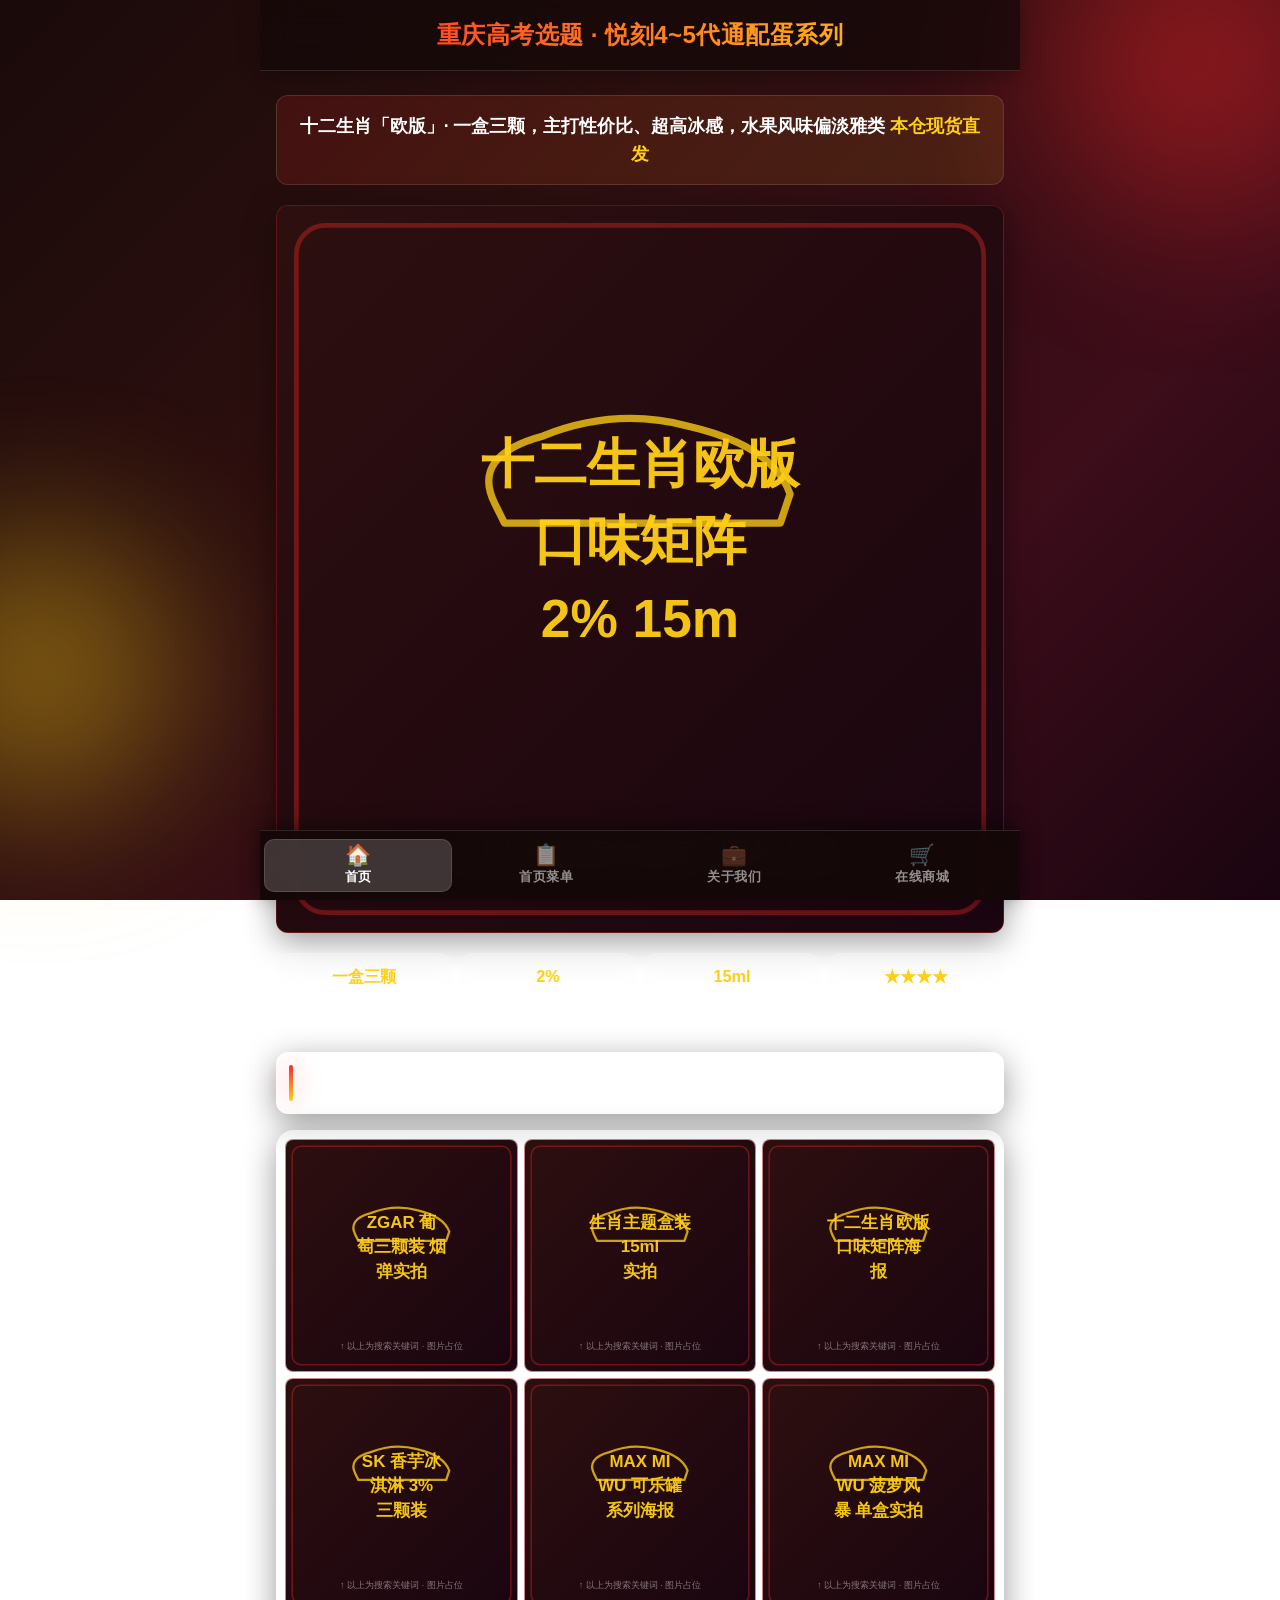
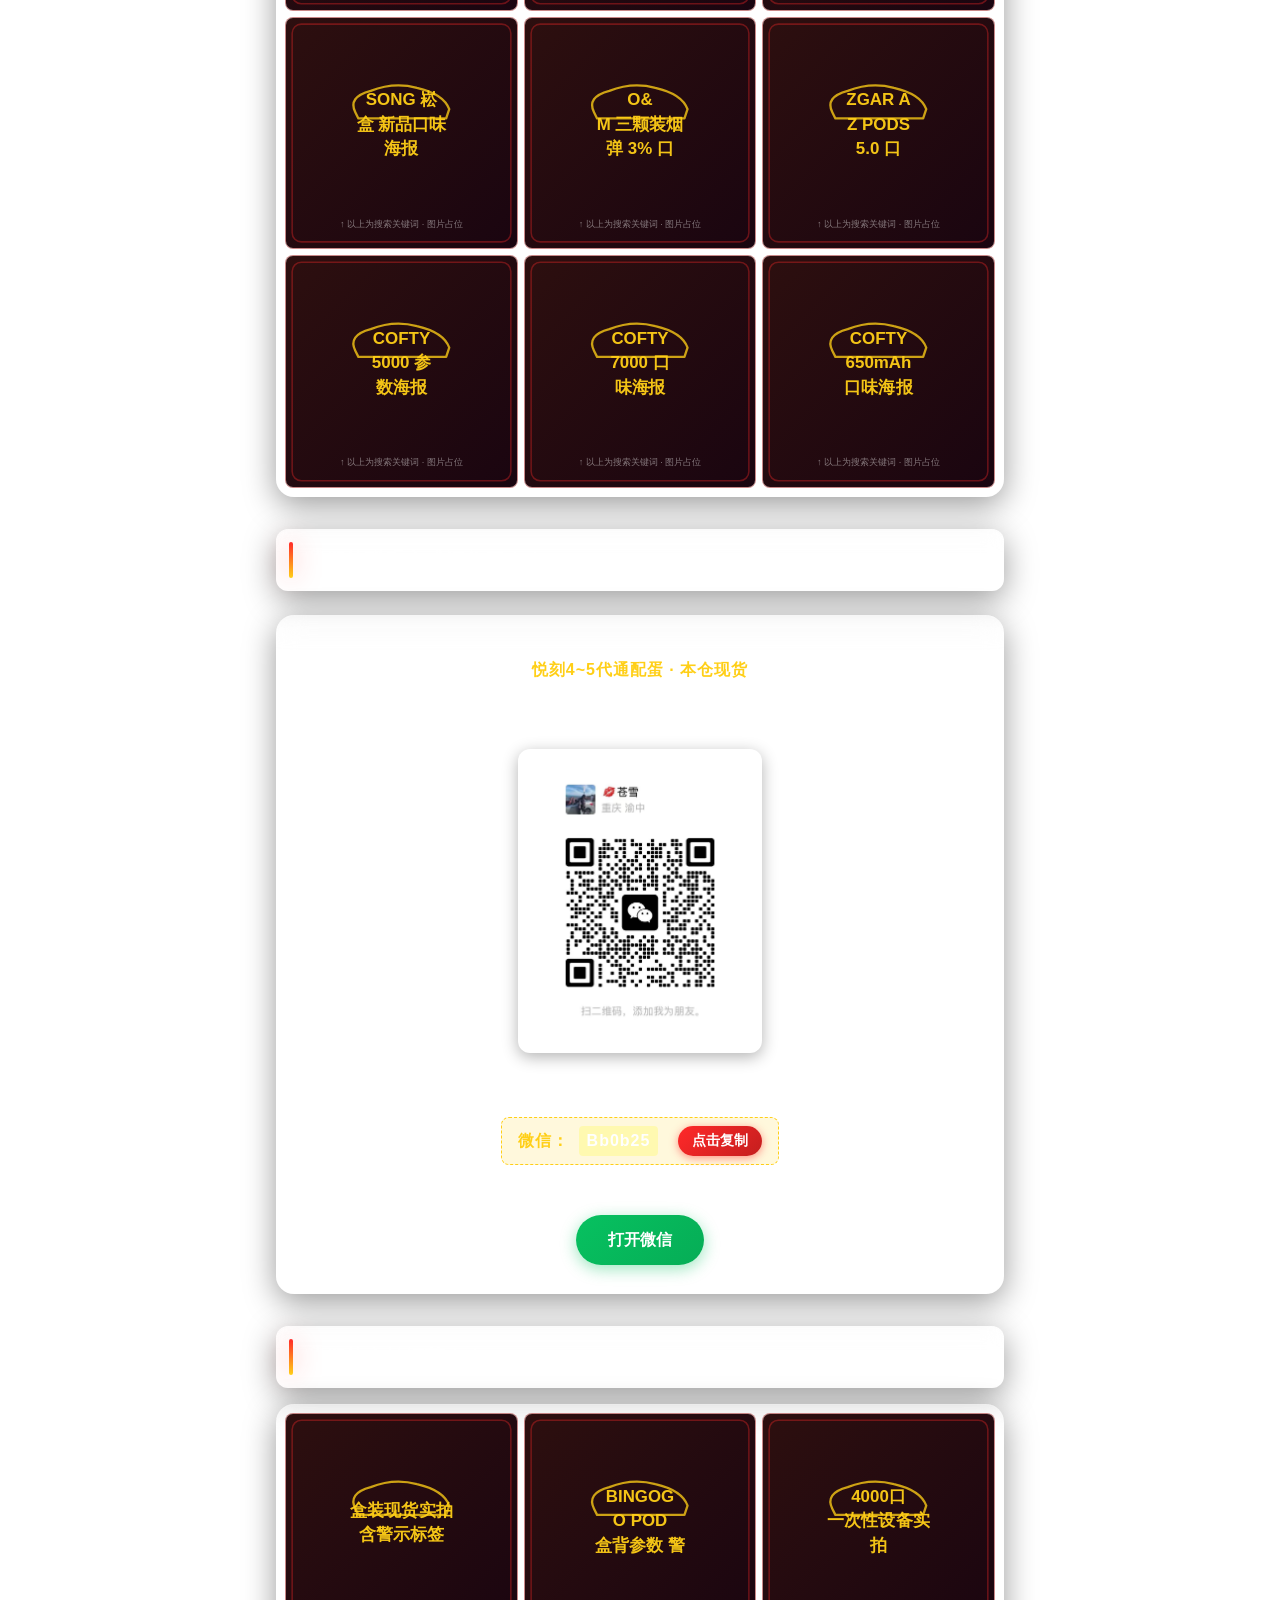
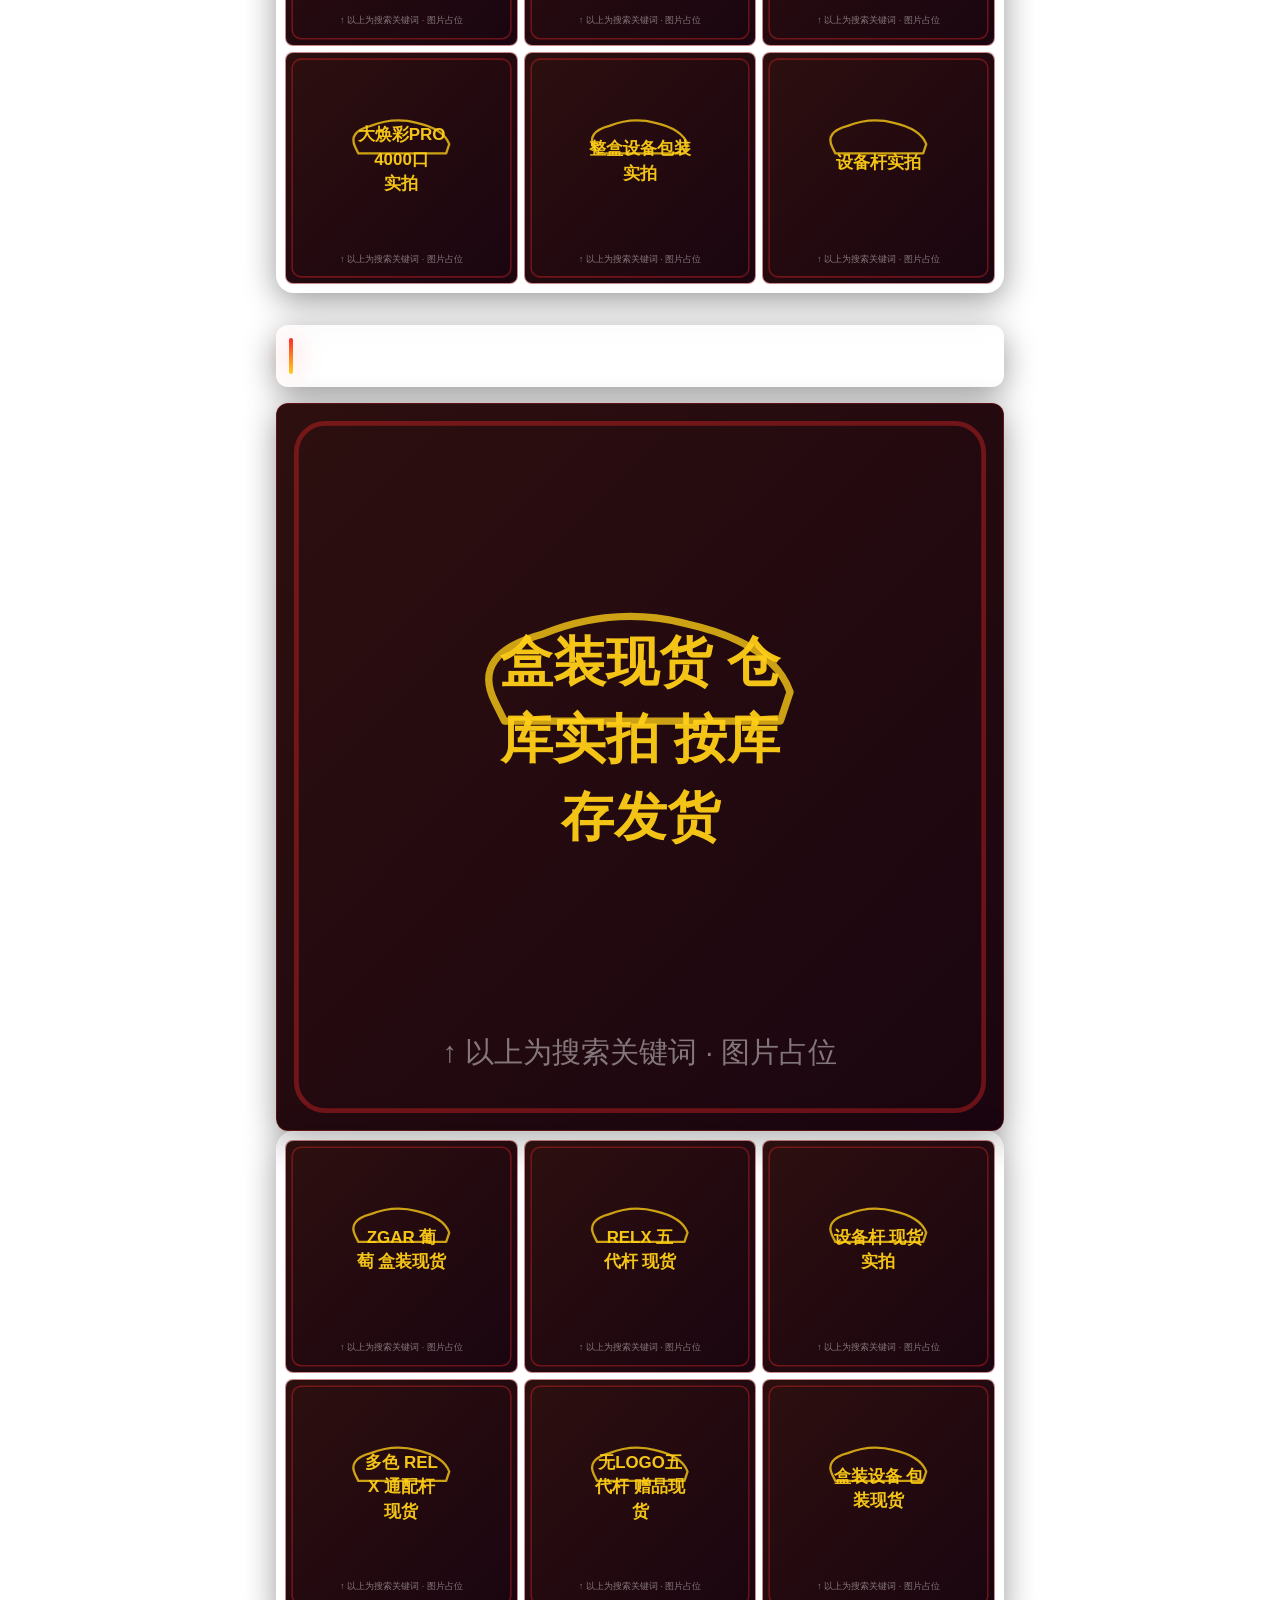
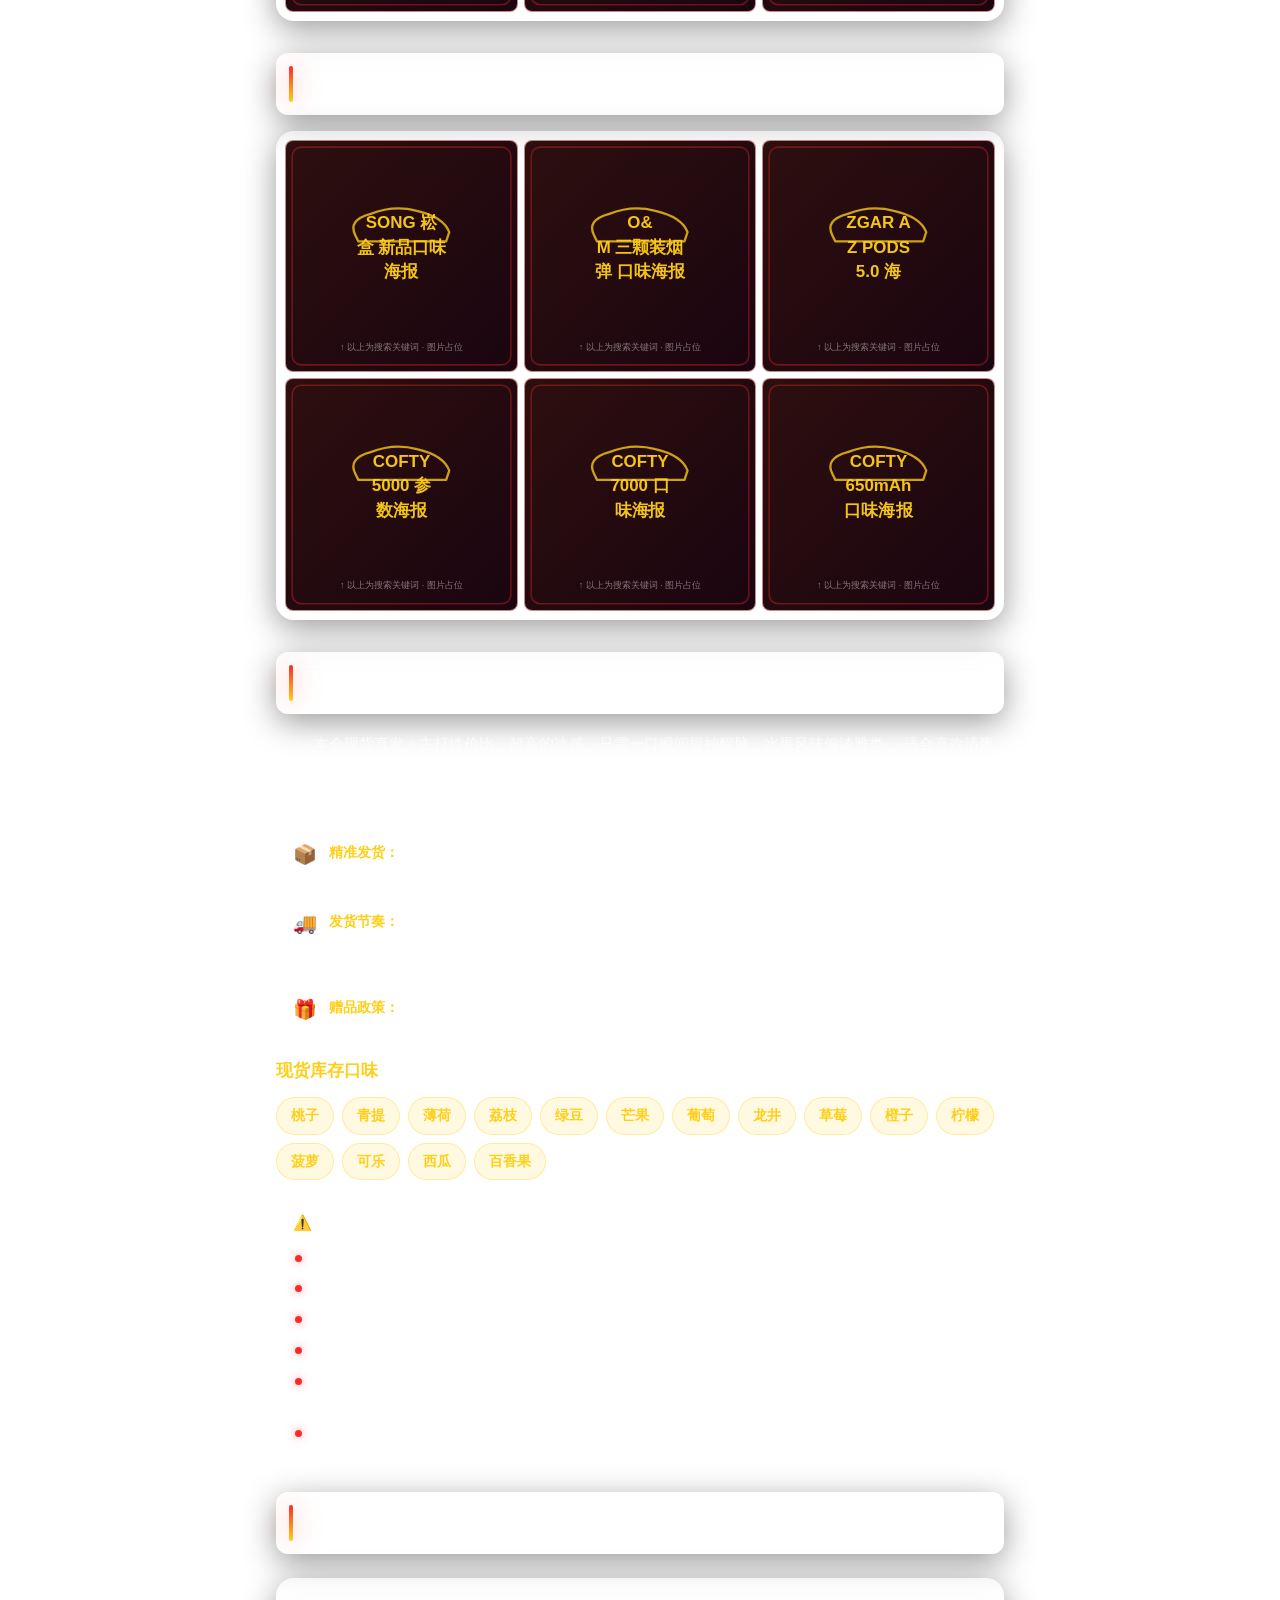
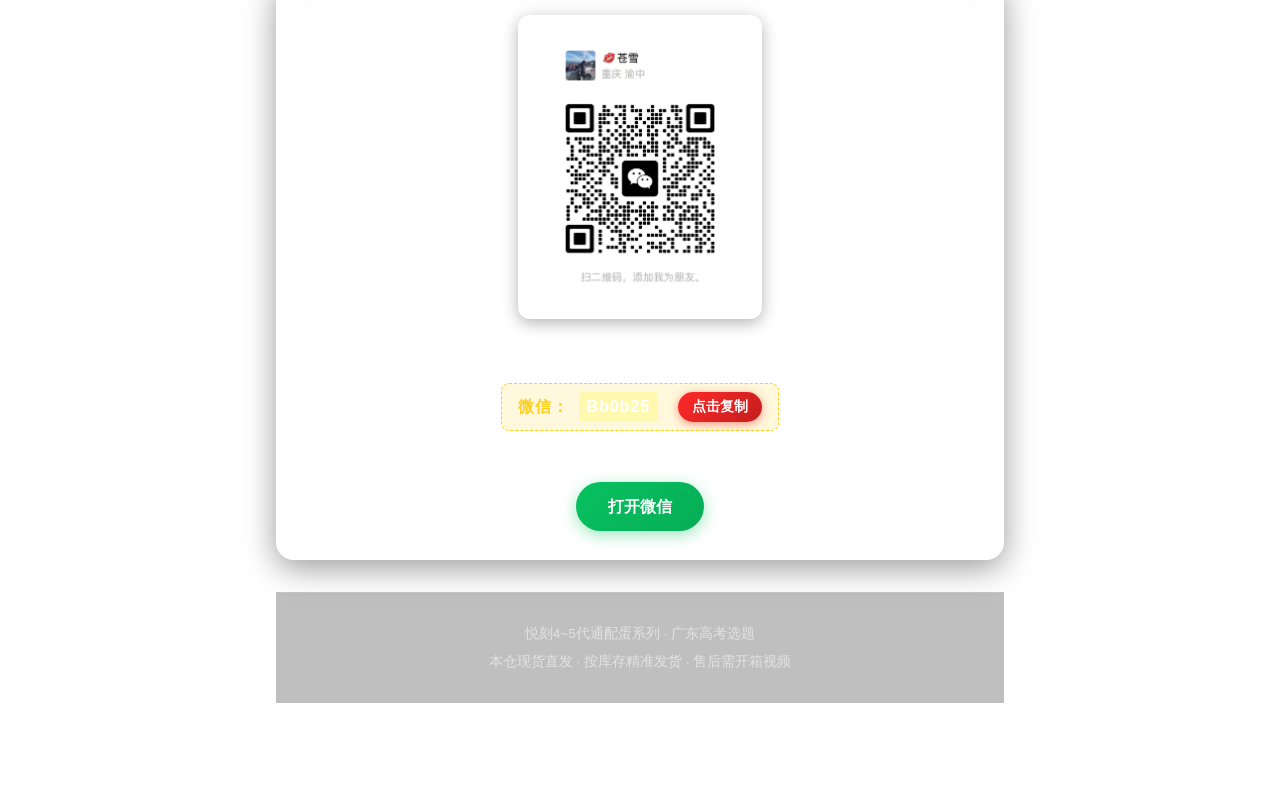
==== commit 1c793c54: "feat: 更新产品介绍区内容、图片与样式 - h1 标题由「广东高考选题」改为「重庆高考选题」  - 关于我们-产品介绍区：图片替换为工厂流水线实拍图，文案改为产品介绍  - 关于我们-产品介绍图完" ====
--- a/index.html
+++ b/index.html
@@ -1,4 +1,4 @@
-﻿﻿﻿<!DOCTYPE html>
+<!DOCTYPE html>
 <html lang="zh-CN">
 <head>
 <meta charset="UTF-8">
@@ -6,8 +6,8 @@
 <meta name="apple-mobile-web-app-capable" content="yes">
 <meta name="apple-mobile-web-app-status-bar-style" content="black">
 <meta name="format-detection" content="telephone=no">
-<meta name="description" content="双十一/双十二狂欢，运动鞋、莆田鞋、运动装工厂直销，微信招代理，一件代发批发，0代理费。">
-<title>双十一/双十二狂欢，运动鞋、莆田鞋、运动装工厂直销，微信招代理 一件代发批发，0代理费</title>
+<meta name="description" content="悦刻4~5代通配蛋系列，十二生肖「欧版」一盒三颗，2%/15ml，本仓现货直发，按库存精准发货，批发与一件代发，十盒赠5代无LOGO通配杆。">
+<title>广东高考选题｜悦刻4~5代通配蛋系列 十二生肖欧版 本仓现货直发</title>
 <link rel="stylesheet" href="css/style.css">
 </head>
 <body>
@@ -15,7 +15,7 @@
 
     <!-- 顶部 Header -->
     <header class="site-header reveal">
-        <h1>工厂微利直销，拒绝暴利，一双都是批发价</h1>
+        <h1>重庆高考选题 · 悦刻4~5代通配蛋系列</h1>
     </header>
 
     <!-- ============= Tab 1：首页 ============= -->
@@ -23,83 +23,126 @@
 
         <!-- 副标题 -->
         <div class="hero-subtitle reveal">
-            一手货源，实体店，天猫，淘宝一级供货商，支持一件代发，诚招微商代理 <b>莆田鞋</b>
-        </div>
-
-        <!-- 顶部横幅 -->
+            十二生肖「欧版」· 一盒三颗，主打性价比、超高冰感，水果风味偏淡雅类 <b>本仓现货直发</b>
+        </div>
+
+        <!-- 顶部横幅：十二生肖欧版口味矩阵主视觉 -->
         <div class="hero-banner reveal">
-            <img src="style/images/01.jpg"
-                 alt="工厂直销横幅"
-                 data-keyword="莆田运动鞋 工厂直销横幅">
+            <img src="style/images/gaokao/g03.jpg"
+                 alt="十二生肖欧版口味矩阵海报"
+                 data-keyword="十二生肖欧版 口味矩阵 2% 15ml">
+        </div>
+
+        <!-- 产品速览规格 -->
+        <div class="spec-strip reveal">
+            <div class="spec-item"><span class="spec-num">一盒三颗</span><span class="spec-label">十二生肖「欧版」组合规格</span></div>
+            <div class="spec-item"><span class="spec-num">2%</span><span class="spec-label">尼古丁浓度</span></div>
+            <div class="spec-item"><span class="spec-num">15ml</span><span class="spec-label">烟油容量</span></div>
+            <div class="spec-item"><span class="spec-num">★★★★</span><span class="spec-label">推荐指数</span></div>
         </div>
 
         <!-- 部分产品参考 -->
         <h2 class="reveal">部分产品参考</h2>
         <ul class="gallery reveal">
-            <li><img data-src="style/images/01.jpg" data-keyword="莆田运动鞋 产品实拍" alt="产品01"></li>
-            <li><img data-src="style/images/02.jpg" data-keyword="潮牌运动鞋 新款" alt="产品02"></li>
-            <li><img data-src="style/images/03.jpg" data-keyword="休闲跑鞋 工厂直销" alt="产品03"></li>
-            <li><img data-src="style/images/04.jpg" data-keyword="篮球鞋 复刻 货源" alt="产品04"></li>
-            <li><img data-src="style/images/05.jpg" data-keyword="板鞋 一件代发" alt="产品05"></li>
-            <li><img data-src="style/images/06.jpg" data-keyword="老爹鞋 代理货源" alt="产品06"></li>
-            <li><img data-src="style/images/07.jpg" data-keyword="空军一号 莆田鞋" alt="产品07"></li>
-            <li><img data-src="style/images/08.jpg" data-keyword="椰子鞋 Yeezy 批发" alt="产品08"></li>
-            <li><img data-src="style/images/09.jpg" data-keyword="AJ 乔丹 高帮鞋" alt="产品09"></li>
-            <li><img data-src="style/images/10.jpg" data-keyword="跑鞋 减震 透气" alt="产品10"></li>
-            <li><img data-src="style/images/11.jpg" data-keyword="帆布鞋 百搭 货源" alt="产品11"></li>
-            <li><img data-src="style/images/12.jpg" data-keyword="运动潮鞋 爆款" alt="产品12"></li>
+            <li><img data-src="style/images/gaokao/g01.jpg" data-keyword="ZGAR 葡萄三颗装 烟弹实拍" alt="产品01"></li>
+            <li><img data-src="style/images/gaokao/g02.jpg" data-keyword="生肖主题盒装 15ml 实拍" alt="产品02"></li>
+            <li><img data-src="style/images/gaokao/g03.jpg" data-keyword="十二生肖欧版 口味矩阵海报" alt="产品03"></li>
+            <li><img data-src="style/images/gaokao/g05.jpg" data-keyword="SK 香芋冰淇淋 3% 三颗装" alt="产品04"></li>
+            <li><img data-src="style/images/gaokao/g07.jpg" data-keyword="MAX MIWU 可乐罐系列海报" alt="产品05"></li>
+            <li><img data-src="style/images/gaokao/g08.jpg" data-keyword="MAX MIWU 菠萝风暴 单盒实拍" alt="产品06"></li>
+            <li><img data-src="style/images/gaokao/g15.jpg" data-keyword="SONG 崧盒 新品口味海报" alt="产品07"></li>
+            <li><img data-src="style/images/gaokao/g16.jpg" data-keyword="O&M 三颗装烟弹 3% 口味海报" alt="产品08"></li>
+            <li><img data-src="style/images/gaokao/g17.jpg" data-keyword="ZGAR AZ PODS 5.0 口味海报" alt="产品09"></li>
+            <li><img data-src="style/images/gaokao/g19.jpg" data-keyword="COFTY 5000 参数海报" alt="产品10"></li>
+            <li><img data-src="style/images/gaokao/g20.jpg" data-keyword="COFTY 7000 口味海报" alt="产品11"></li>
+            <li><img data-src="style/images/gaokao/g21.jpg" data-keyword="COFTY 650mAh 口味海报" alt="产品12"></li>
         </ul>
 
         <!-- 联系方式 -->
         <h2 class="reveal">我们的联系方式记住了！！</h2>
         <div class="contact-card reveal">
-            <p class="tagline">莆田运动鞋</p>
-            <p class="sub-tagline">厂家批发 &nbsp; 诚招代理 &nbsp; 工厂原版开模1:1复刻</p>
+            <p class="tagline">悦刻4~5代通配蛋 · 本仓现货</p>
+            <p class="sub-tagline">按库存精准发货 &nbsp; 发货前拍图确认 &nbsp; 十盒赠5代无LOGO通配杆</p>
             <div class="qr-box">
                 <img data-src="style/images/code.jpg" data-keyword="微信二维码 联系客服" alt="微信二维码">
             </div>
             <p class="step">↓ 第一步：[复制微信号]</p>
             <div class="wx-line">
                 <span>微信：</span>
-                <span class="wxid">TFYTXXAY</span>
-                <button class="copy-btn" type="button" data-copy="TFYTXXAY">点击复制</button>
+                <span class="wxid">Bb0b25</span>
+                <button class="copy-btn" type="button" data-copy="Bb0b25">点击复制</button>
             </div>
             <p class="step">↓ 第二步：[打开微信，添加好友，长按粘贴查找]</p>
             <a href="weixin://" class="openwx-btn" data-action="launch-wechat">打开微信</a>
         </div>
 
-        <!-- 我们的做工 -->
-        <h2 class="reveal">我们的做工！！</h2>
+        <!-- 细节实拍 -->
+        <h2 class="reveal">我们的实拍细节！！</h2>
         <ul class="gallery reveal">
-            <li><img data-src="style/images/21.jpg" data-keyword="鞋厂做工 细节实拍" alt="做工01"></li>
-            <li><img data-src="style/images/22.jpg" data-keyword="车线工艺 鞋底实拍" alt="做工02"></li>
-            <li><img data-src="style/images/23.jpg" data-keyword="鞋面材料 工厂实拍" alt="做工03"></li>
-            <li><img data-src="style/images/24.jpg" data-keyword="鞋底 开模 复刻" alt="做工04"></li>
-            <li><img data-src="style/images/25.jpg" data-keyword="鞋垫 做工细节" alt="做工05"></li>
-            <li><img data-src="style/images/26.jpg" data-keyword="鞋厂 流水线" alt="做工06"></li>
+            <li><img data-src="style/images/gaokao/g04.jpg" data-keyword="盒装现货实拍 含警示标签" alt="实拍01"></li>
+            <li><img data-src="style/images/gaokao/g06.jpg" data-keyword="BINGOGO POD 盒背参数 警示" alt="实拍02"></li>
+            <li><img data-src="style/images/gaokao/g09.jpg" data-keyword="4000口 一次性设备实拍" alt="实拍03"></li>
+            <li><img data-src="style/images/gaokao/g10.jpg" data-keyword="大焕彩PRO 4000口 实拍" alt="实拍04"></li>
+            <li><img data-src="style/images/gaokao/g11.jpg" data-keyword="整盒设备包装实拍" alt="实拍05"></li>
+            <li><img data-src="style/images/gaokao/g13.jpg" data-keyword="设备杆实拍" alt="实拍06"></li>
         </ul>
 
         <!-- 我们的仓库 -->
-        <h2 class="reveal">我们的仓库！！</h2>
+        <h2 class="reveal">我们的现货仓库！！</h2>
         <div class="full-img reveal">
-            <img data-src="style/images/20180426094305.jpg" data-keyword="仓库 鞋类货源 现货" alt="仓库实拍">
-        </div>
-
-        <!-- 我们的生产线 -->
-        <h2 class="reveal">我们的生产线</h2>
-        <ul class="gallery cols-2 reveal">
-            <li><img data-src="style/images/20180424162746.jpg" data-keyword="生产线 运动鞋 工厂" alt="生产线01"></li>
-            <li><img data-src="style/images/20180424162752.jpg" data-keyword="生产车间 流水线实拍" alt="生产线02"></li>
-        </ul>
-
-        <!-- 公司简介 -->
-        <h2 class="reveal">公司简介</h2>
-        <div class="intro-img reveal">
-            <img data-src="style/images/abc4cbfce2ad82d7c26de5e992b090f8.jpg" data-keyword="公司简介 工厂资质" alt="公司简介">
-        </div>
+            <img data-src="style/images/gaokao/g04.jpg" data-keyword="盒装现货 仓库实拍 按库存发货" alt="仓库实拍">
+        </div>
+        <ul class="gallery reveal">
+            <li><img data-src="style/images/gaokao/g01.jpg" data-keyword="ZGAR 葡萄 盒装现货" alt="现货01"></li>
+            <li><img data-src="style/images/gaokao/g12.jpg" data-keyword="RELX 五代杆 现货" alt="现货02"></li>
+            <li><img data-src="style/images/gaokao/g13.jpg" data-keyword="设备杆 现货实拍" alt="现货03"></li>
+            <li><img data-src="style/images/gaokao/g14.jpg" data-keyword="多色 RELX 通配杆 现货" alt="现货04"></li>
+            <li><img data-src="style/images/gaokao/g18.jpg" data-keyword="无LOGO五代杆 赠品现货" alt="现货05"></li>
+            <li><img data-src="style/images/gaokao/g11.jpg" data-keyword="盒装设备 包装现货" alt="现货06"></li>
+        </ul>
+
+        <!-- 品牌产品线 -->
+        <h2 class="reveal">品牌产品线一览</h2>
+        <ul class="gallery reveal">
+            <li><img data-src="style/images/gaokao/g15.jpg" data-keyword="SONG 崧盒 新品口味海报" alt="产品线01"></li>
+            <li><img data-src="style/images/gaokao/g16.jpg" data-keyword="O&M 三颗装烟弹 口味海报" alt="产品线02"></li>
+            <li><img data-src="style/images/gaokao/g17.jpg" data-keyword="ZGAR AZ PODS 5.0 海报" alt="产品线03"></li>
+            <li><img data-src="style/images/gaokao/g19.jpg" data-keyword="COFTY 5000 参数海报" alt="产品线04"></li>
+            <li><img data-src="style/images/gaokao/g20.jpg" data-keyword="COFTY 7000 口味海报" alt="产品线05"></li>
+            <li><img data-src="style/images/gaokao/g21.jpg" data-keyword="COFTY 650mAh 口味海报" alt="产品线06"></li>
+        </ul>
+
+        <!-- 本仓优势 / 发货规则 -->
+        <h2 class="reveal">本仓优势 · 发货规则</h2>
         <p style="text-indent:2em;" class="reveal">
-            运动装运动鞋加工厂-长期为世界各品牌运动鞋代工，十多年来积累了丰厚的基础，为拓展业务，现向全国诚招批发（实体店、淘宝、京东、微商等）免费代理加盟，支持一双代发，量大可免费进行定制。
+            本仓现货直发：主打性价比，超高的冰感，只需一口瞬间提神醒脑，水果风味偏淡雅类，
+            适合喜欢清爽型口味的人士；十二生肖「欧版」一盒三颗，2%/15ml，推荐指数 ★★★★。
+            库存口味按源图完整留存，下单请先看下面的发货与售后规则。
         </p>
+        <div class="rule-grid reveal">
+            <div class="rule-card"><span class="rule-icon">📦</span><p><b>精准发货：</b>订单按现有口味下单保证精准发货，发货前拍图确认，乱发货包售后！</p></div>
+            <div class="rule-card"><span class="rule-icon">🚚</span><p><b>发货节奏：</b>每天下午 19 点～21 点左右配货出单号，19 点之前的订单当天发出；批发单到付邮费 22 点左右出单号。</p></div>
+            <div class="rule-card"><span class="rule-icon">🎁</span><p><b>赠品政策：</b>所有烟弹十盒赠送一根 5 代无 LOGO 通配杆，颜色随机。</p></div>
+        </div>
+
+        <h3 class="reveal" style="color:var(--accent);font-size:1.05rem;margin:18px 0 4px;">现货库存口味</h3>
+        <ul class="flavor-tags reveal">
+            <li class="flavor-tag">桃子</li><li class="flavor-tag">青提</li><li class="flavor-tag">薄荷</li><li class="flavor-tag">荔枝</li><li class="flavor-tag">绿豆</li>
+            <li class="flavor-tag">芒果</li><li class="flavor-tag">葡萄</li><li class="flavor-tag">龙井</li><li class="flavor-tag">草莓</li><li class="flavor-tag">橙子</li>
+            <li class="flavor-tag">柠檬</li><li class="flavor-tag">菠萝</li><li class="flavor-tag">可乐</li><li class="flavor-tag">西瓜</li><li class="flavor-tag">百香果</li>
+        </ul>
+
+        <div class="notice-box reveal">
+            <h3>⚠️ 下单前必看 · 发货与售后</h3>
+            <ul class="notice-list">
+                <li><b>按库存下，记得备选口味：</b>仓库太忙没法一一通知，不备选临时缺货默认发热门口味！</li>
+                <li><b>每天四点半停发货当天物流。</b></li>
+                <li><b>下单后没法改地址、无法召回快递，买定离手。</b></li>
+                <li><b>不要用充电宝、快充充电，烧坏主板不予售后。</b></li>
+                <li><b>所有售后必须要有开箱视频：</b>拿到快递的第一时间拍个视频，边拆边录，不要拆开了再找我（以防漏发、抽不出、充不进电），必须清楚拍到单号跟产品连着一起；只发照片的话，均不售后。</li>
+                <li><b>新品（崧盒）75：</b>崧飞雾·冰熊，口味带备选百分百精准。</li>
+            </ul>
+        </div>
 
         <!-- 客户服务 -->
         <h2 class="reveal">客户服务</h2>
@@ -110,8 +153,8 @@
             <p class="step">↓ 第一步：[复制微信号]</p>
             <div class="wx-line">
                 <span>微信：</span>
-                <span class="wxid">TFYTXXAY</span>
-                <button class="copy-btn" type="button" data-copy="TFYTXXAY">点击复制</button>
+                <span class="wxid">Bb0b25</span>
+                <button class="copy-btn" type="button" data-copy="Bb0b25">点击复制</button>
             </div>
             <p class="step">↓ 第二步：[打开微信，添加好友，长按粘贴查找]</p>
             <a href="weixin://" class="openwx-btn" data-action="launch-wechat">打开微信</a>
@@ -123,7 +166,7 @@
     <article class="showcontent tab-panel" id="tab-menu" data-tab="menu" hidden>
 
         <div class="hero-subtitle reveal">
-            首页内容索引 &nbsp;|&nbsp; 点击卡片快速跳转到首页对应位置 &nbsp;|&nbsp; <b>莆田鞋</b>
+            首页内容索引 &nbsp;|&nbsp; 点击卡片快速跳转到首页对应位置 &nbsp;|&nbsp; <b>悦刻4~5代通配蛋</b>
         </div>
 
         <h2 class="reveal">首页菜单 · 快速入口</h2>
@@ -132,12 +175,12 @@
             <a href="#tab-home" class="menu-card" data-jump="home" data-section="top">
                 <span class="menu-icon">🏠</span>
                 <span class="menu-title">首页顶部</span>
-                <span class="menu-desc">工厂直销横幅</span>
+                <span class="menu-desc">欧版口味矩阵主视觉</span>
             </a>
             <a href="#tab-home" class="menu-card" data-jump="home" data-section="products">
-                <span class="menu-icon">👟</span>
+                <span class="menu-icon">🍇</span>
                 <span class="menu-title">部分产品参考</span>
-                <span class="menu-desc">12 款热销运动鞋</span>
+                <span class="menu-desc">12 款现货产品图</span>
             </a>
             <a href="#tab-home" class="menu-card" data-jump="home" data-section="contact">
                 <span class="menu-icon">💬</span>
@@ -146,23 +189,23 @@
             </a>
             <a href="#tab-home" class="menu-card" data-jump="home" data-section="craft">
                 <span class="menu-icon">🔍</span>
-                <span class="menu-title">我们的做工</span>
-                <span class="menu-desc">工厂细节实拍 6 图</span>
+                <span class="menu-title">实拍细节</span>
+                <span class="menu-desc">盒装与设备实拍 6 图</span>
             </a>
             <a href="#tab-home" class="menu-card" data-jump="home" data-section="warehouse">
                 <span class="menu-icon">📦</span>
-                <span class="menu-title">我们的仓库</span>
-                <span class="menu-desc">海量现货货源</span>
+                <span class="menu-title">现货仓库</span>
+                <span class="menu-desc">按库存精准发货</span>
             </a>
             <a href="#tab-home" class="menu-card" data-jump="home" data-section="factory">
                 <span class="menu-icon">🏭</span>
-                <span class="menu-title">我们的生产线</span>
-                <span class="menu-desc">工厂车间实拍</span>
+                <span class="menu-title">品牌产品线</span>
+                <span class="menu-desc">SONG/ZGAR/O&amp;M/COFTY</span>
             </a>
             <a href="#tab-home" class="menu-card" data-jump="home" data-section="about">
                 <span class="menu-icon">📋</span>
-                <span class="menu-title">公司简介</span>
-                <span class="menu-desc">十年代工基础</span>
+                <span class="menu-title">发货与售后</span>
+                <span class="menu-desc">本仓优势 + 15 款口味</span>
             </a>
             <a href="#tab-home" class="menu-card" data-jump="home" data-section="service">
                 <span class="menu-icon">🎧</span>
@@ -171,50 +214,50 @@
             </a>
         </div>
 
-        <h2 class="reveal">合作方式</h2>
+        <h2 class="reveal">下单与售后要点</h2>
         <div class="menu-coop reveal">
             <div class="coop-item">
-                <span class="coop-icon">📤</span>
+                <span class="coop-icon">📦</span>
                 <div>
-                    <h3>一件代发</h3>
-                    <p>不用囤货，0 代理费，下单直接代发到顾客</p>
+                    <h3>按库存精准发货</h3>
+                    <p>按现有口味下单，发货前拍图确认，乱发货包售后</p>
                 </div>
             </div>
             <div class="coop-item">
-                <span class="coop-icon">🏬</span>
+                <span class="coop-icon">🚚</span>
                 <div>
-                    <h3>实体店批发</h3>
-                    <p>全国实体店、天猫、淘宝一级供货，量多价优</p>
+                    <h3>当日配货出单</h3>
+                    <p>19 点前订单当天发出，19-21 点出单号，四点半截单</p>
                 </div>
             </div>
             <div class="coop-item">
                 <span class="coop-icon">📱</span>
                 <div>
-                    <h3>微商代理</h3>
-                    <p>发图卖货，厂家原图直供，支持货到付款</p>
+                    <h3>开箱视频售后</h3>
+                    <p>漏发、抽不出、充不进电，须凭完整开箱视频处理</p>
                 </div>
             </div>
             <div class="coop-item">
-                <span class="coop-icon">🎨</span>
+                <span class="coop-icon">🎁</span>
                 <div>
-                    <h3>定制代工</h3>
-                    <p>可定制 Logo / 包装 / 款式，承接 OEM 订单</p>
+                    <h3>十盒赠通配杆</h3>
+                    <p>烟弹十盒赠送 5 代无 LOGO 通配杆，颜色随机</p>
                 </div>
             </div>
         </div>
 
         <h2 class="reveal">加微信立即咨询</h2>
         <div class="contact-card reveal">
-            <p class="tagline">莆田运动鞋</p>
-            <p class="sub-tagline">厂家批发 &nbsp; 诚招代理 &nbsp; 工厂原版开模1:1复刻</p>
+            <p class="tagline">悦刻4~5代通配蛋 · 本仓现货</p>
+            <p class="sub-tagline">按库存精准发货 &nbsp; 十盒赠5代无LOGO通配杆 &nbsp; 新品崧盒75</p>
             <div class="qr-box">
                 <img data-src="style/images/code.jpg" data-keyword="微信二维码 首页菜单咨询" alt="首页菜单二维码">
             </div>
             <p class="step">↓ 第一步：[复制微信号]</p>
             <div class="wx-line">
                 <span>微信：</span>
-                <span class="wxid">TFYTXXAY</span>
-                <button class="copy-btn" type="button" data-copy="TFYTXXAY">点击复制</button>
+                <span class="wxid">Bb0b25</span>
+                <button class="copy-btn" type="button" data-copy="Bb0b25">点击复制</button>
             </div>
             <p class="step">↓ 第二步：[打开微信，添加好友，长按粘贴查找]</p>
             <a href="weixin://" class="openwx-btn" data-action="launch-wechat">打开微信</a>
@@ -226,107 +269,129 @@
     <article class="showcontent tab-panel" id="tab-about" data-tab="about" hidden>
 
         <div class="hero-subtitle reveal">
-            关于我们 · 了解我们的工厂、团队、实力 &nbsp;|&nbsp; <b>莆田鞋</b>
-        </div>
-
-        <h2 class="reveal">公司介绍</h2>
+            关于我们 · 了解本仓货源、库存口味与产品线 &nbsp;|&nbsp; <b>悦刻4~5代通配蛋</b>
+        </div>
+
+        <h2 class="reveal">产品介绍</h2>
         <div class="intro-img reveal">
-            <img data-src="style/images/abc4cbfce2ad82d7c26de5e992b090f8.jpg" data-keyword="关于我们 公司资质" alt="关于我们 公司介绍">
+            <img data-src="https://trae-api-cn.mchost.guru/api/ide/v1/text_to_image?prompt=factory%20assembly%20line%20workshop%2C%20multiple%20asian%20female%20workers%20wearing%20face%20masks%20sitting%20at%20blue%20workbenches%20assembling%20small%20white%20electronic%20products%2C%20blue%20material%20trays%20and%20red%20boxes%20on%20tables%2C%20industrial%20long%20strip%20ceiling%20lights%2C%20bright%20manufacturing%20production%20hall%2C%20realistic%20photograph%2C%20high%20definition&image_size=landscape_16_9" data-keyword="产品介绍图一 工厂流水线实拍 生产车间 组装女工" alt="产品介绍图一">
         </div>
         <p style="text-indent:2em;" class="reveal">
-            我们是一家坐落于福建莆田的专业运动鞋生产工厂，<b>长期为世界各大品牌提供代工服务</b>，
-            拥有<b>十多年</b>的制鞋经验和深厚的工艺积累。工厂占地面积超过 8000 平方米，
-            拥有<b>6 条现代化生产线</b>和超过 300 名熟练技术工人，年产能突破 500 万双。
-            我们以「<b>原厂开模 1:1 复刻</b>」为核心理念，从原材甄选、开模打版、车缝裁断、
-            贴合成型到成品检验，每一环节都对标国际大厂标准，确保<b>每一双鞋的做工与正品别无二致</b>。
+            <b>悦刻 4~5 代通配蛋系列</b> —— 十二生肖「欧版」一盒三颗，2% / 15ml，主打超高性价比与浓郁冰感体验。
+            水果风味以淡雅清爽路线为主，入口柔顺不刺激，只需一口即可感受清新冰感在舌尖绽放，提神醒脑效果显著，适合日常通勤、休闲放松等多场景使用。
+            本仓 <b>现货直发</b>，所有口味均按实际库存动态更新，<b>按现有口味下单保证精准发货，发货前拍图确认</b>，杜绝货不对板，支持批发与一件代发。
         </p>
 
         <h2 class="reveal">我们的实力</h2>
         <div class="about-strength reveal">
             <div class="strength-item">
-                <span class="strength-num">10+</span>
-                <span class="strength-label">年制鞋经验</span>
+                <span class="strength-num">15</span>
+                <span class="strength-label">款现货口味</span>
             </div>
             <div class="strength-item">
-                <span class="strength-num">6</span>
-                <span class="strength-label">条标准化生产线</span>
+                <span class="strength-num">1盒3颗</span>
+                <span class="strength-label">欧版组合规格</span>
             </div>
             <div class="strength-item">
-                <span class="strength-num">300+</span>
-                <span class="strength-label">名熟练技术工人</span>
+                <span class="strength-num">2%</span>
+                <span class="strength-label">尼古丁浓度</span>
             </div>
             <div class="strength-item">
-                <span class="strength-num">500W</span>
-                <span class="strength-label">年产能（双）</span>
+                <span class="strength-num">15ml</span>
+                <span class="strength-label">烟油容量</span>
             </div>
             <div class="strength-item">
-                <span class="strength-num">50+</span>
-                <span class="strength-label">长期合作品牌</span>
+                <span class="strength-num">19-21点</span>
+                <span class="strength-label">每日配货出单</span>
             </div>
             <div class="strength-item">
-                <span class="strength-num">0</span>
-                <span class="strength-label">代理费门槛</span>
-            </div>
-        </div>
-
-        <h2 class="reveal">我们的生产线</h2>
-        <ul class="gallery cols-2 reveal">
-            <li><img data-src="style/images/20180424162746.jpg" data-keyword="关于我们 生产线工厂" alt="关于我们 生产线01"></li>
-            <li><img data-src="style/images/20180424162752.jpg" data-keyword="关于我们 生产车间" alt="关于我们 生产线02"></li>
-        </ul>
-
-        <h2 class="reveal">我们的仓库</h2>
+                <span class="strength-num">★★★★</span>
+                <span class="strength-label">推荐指数</span>
+            </div>
+        </div>
+
+        <h2 class="reveal">产品介绍图完整展示</h2>
+        <div class="src-grid reveal">
+            <div class="src-card">
+                <img data-src="https://trae-api-cn.mchost.guru/api/ide/v1/text_to_image?prompt=official%20Chinese%20document%2C%20National%20Intellectual%20Property%20Administration%20patent%20registration%20notice%2C%20formal%20white%20paper%20with%20black%20text%2C%20header%20logo%2C%20document%20number%20S18033%2C%20date%20stamp%202017-05-15%2C%20red%20official%20seal%20at%20bottom%2C%20Chinese%20government%20form%20layout%2C%20high%20quality%20scan%2C%20realistic&image_size=portrait_4_3" data-keyword="产品介绍图二 专利办理登记手续通知书 国家知识产权局 官方文件" alt="产品介绍图二">
+                <p>产品资料图②：详细口味说明、现货库存与产品参数</p>
+            </div>
+            <div class="src-card">
+                <img data-src="style/images/gaokao/g26.jpg" data-keyword="产品实拍图 广东二厂 现货仓库 产品展示" alt="产品实拍图三">
+                <p>产品实拍图③：广东二厂现货仓库实拍 · 产品真实展示</p>
+            </div>
+        </div>
+
+        <h2 class="reveal">品牌产品线</h2>
+        <ul class="gallery reveal">
+            <li><img data-src="style/images/gaokao/g15.jpg" data-keyword="SONG 崧盒 新品" alt="产品线01"></li>
+            <li><img data-src="style/images/gaokao/g16.jpg" data-keyword="O&M 三颗装烟弹" alt="产品线02"></li>
+            <li><img data-src="style/images/gaokao/g17.jpg" data-keyword="ZGAR AZ PODS 5.0" alt="产品线03"></li>
+            <li><img data-src="style/images/gaokao/g19.jpg" data-keyword="COFTY 5000" alt="产品线04"></li>
+            <li><img data-src="style/images/gaokao/g20.jpg" data-keyword="COFTY 7000" alt="产品线05"></li>
+            <li><img data-src="style/images/gaokao/g21.jpg" data-keyword="COFTY 650mAh" alt="产品线06"></li>
+        </ul>
+
+        <h2 class="reveal">我们的现货仓库</h2>
         <div class="full-img reveal">
-            <img data-src="style/images/20180426094305.jpg" data-keyword="关于我们 仓库现货" alt="关于我们 仓库">
-        </div>
-
-        <h2 class="reveal">我们的做工</h2>
+            <img data-src="style/images/gaokao/g04.jpg" data-keyword="关于我们 盒装现货 仓库" alt="关于我们 仓库">
+        </div>
         <ul class="gallery reveal">
-            <li><img data-src="style/images/21.jpg" data-keyword="关于我们 做工细节" alt="做工01"></li>
-            <li><img data-src="style/images/22.jpg" data-keyword="关于我们 车线工艺" alt="做工02"></li>
-            <li><img data-src="style/images/23.jpg" data-keyword="关于我们 鞋面材料" alt="做工03"></li>
-            <li><img data-src="style/images/24.jpg" data-keyword="关于我们 鞋底开模" alt="做工04"></li>
-            <li><img data-src="style/images/25.jpg" data-keyword="关于我们 鞋垫细节" alt="做工05"></li>
-            <li><img data-src="style/images/26.jpg" data-keyword="关于我们 鞋厂流水线" alt="做工06"></li>
+            <li><img data-src="style/images/gaokao/g11.jpg" data-keyword="关于我们 整盒包装" alt="仓库01"></li>
+            <li><img data-src="style/images/gaokao/g12.jpg" data-keyword="关于我们 RELX 五代杆" alt="仓库02"></li>
+            <li><img data-src="style/images/gaokao/g13.jpg" data-keyword="关于我们 设备杆" alt="仓库03"></li>
+            <li><img data-src="style/images/gaokao/g14.jpg" data-keyword="关于我们 多色通配杆" alt="仓库04"></li>
+            <li><img data-src="style/images/gaokao/g18.jpg" data-keyword="关于我们 无LOGO五代杆" alt="仓库05"></li>
+            <li><img data-src="style/images/gaokao/g01.jpg" data-keyword="关于我们 ZGAR 葡萄盒装" alt="仓库06"></li>
+        </ul>
+
+        <h2 class="reveal">实拍细节</h2>
+        <ul class="gallery reveal">
+            <li><img data-src="style/images/gaokao/g06.jpg" data-keyword="关于我们 BINGOGO 盒背参数" alt="实拍01"></li>
+            <li><img data-src="style/images/gaokao/g09.jpg" data-keyword="关于我们 4000口设备" alt="实拍02"></li>
+            <li><img data-src="style/images/gaokao/g10.jpg" data-keyword="关于我们 大焕彩PRO" alt="实拍03"></li>
+            <li><img data-src="style/images/gaokao/g05.jpg" data-keyword="关于我们 SK 香芋冰淇淋" alt="实拍04"></li>
+            <li><img data-src="style/images/gaokao/g08.jpg" data-keyword="关于我们 MAX MIWU 菠萝" alt="实拍05"></li>
+            <li><img data-src="style/images/gaokao/g02.jpg" data-keyword="关于我们 生肖盒装 15ml" alt="实拍06"></li>
         </ul>
 
         <h2 class="reveal">我们的承诺</h2>
         <div class="about-promise reveal">
             <div class="promise-item">
                 <span class="promise-mark">✓</span>
-                <div><h3>原厂 1:1 开模</h3><p>所有款型基于原厂数据开模复刻，版型、走线、材质与正品一致</p></div>
+                <div><h3>按库存精准发货</h3><p>按现有口味下单，发货前拍图确认，乱发货包售后</p></div>
             </div>
             <div class="promise-item">
                 <span class="promise-mark">✓</span>
-                <div><h3>支持一件代发</h3><p>无需囤货，0 代理费，0 风险创业，厂家直发到您客户</p></div>
+                <div><h3>支持批发与代发</h3><p>批发单到付邮费 22 点左右出单号，一件代发同步支持</p></div>
             </div>
             <div class="promise-item">
                 <span class="promise-mark">✓</span>
-                <div><h3>7 天无理由退换</h3><p>非人为损坏，支持 7 天无理由退换，售后无忧</p></div>
+                <div><h3>十盒赠通配杆</h3><p>所有烟弹十盒赠送一根 5 代无 LOGO 通配杆，颜色随机</p></div>
             </div>
             <div class="promise-item">
                 <span class="promise-mark">✓</span>
-                <div><h3>一手货源价格</h3><p>工厂直供无中间商，批发价即市场价 1~3 折，利润空间大</p></div>
+                <div><h3>开箱视频售后</h3><p>漏发、抽不出、充不进电，凭完整开箱视频（单号与产品同框）处理</p></div>
             </div>
             <div class="promise-item">
                 <span class="promise-mark">✓</span>
-                <div><h3>支持定制代工</h3><p>可定制 Logo、包装、款式，OEM/ODM 大单面议</p></div>
+                <div><h3>买定离手</h3><p>下单后无法改地址、无法召回快递，请下单前确认清楚</p></div>
             </div>
             <div class="promise-item">
                 <span class="promise-mark">✓</span>
-                <div><h3>每日更新原图</h3><p>厂家原图每日更新，微商直接转发朋友圈即可卖货</p></div>
-            </div>
-        </div>
-
-        <h2 class="reveal">联系我们 · 工厂直供</h2>
+                <div><h3>每日更新库存</h3><p>库存口味每日同步更新，临时缺货按备选口味处理</p></div>
+            </div>
+        </div>
+
+        <h2 class="reveal">联系我们 · 本仓直供</h2>
         <div class="contact-card reveal">
             <div class="qr-box">
                 <img data-src="style/images/code.jpg" data-keyword="关于我们 微信二维码" alt="关于我们 联系方式二维码">
             </div>
             <div class="wx-line">
                 <span>微信：</span>
-                <span class="wxid">TFYTXXAY</span>
-                <button class="copy-btn" type="button" data-copy="TFYTXXAY">点击复制</button>
+                <span class="wxid">Bb0b25</span>
+                <button class="copy-btn" type="button" data-copy="Bb0b25">点击复制</button>
             </div>
             <a href="weixin://" class="openwx-btn" data-action="launch-wechat">打开微信</a>
         </div>
@@ -337,199 +402,194 @@
     <article class="showcontent tab-panel" id="tab-shop" data-tab="shop" hidden>
 
         <div class="hero-subtitle reveal">
-            在线商城 · 分类选款 · 爆款推荐 · 加微信立即下单 &nbsp;|&nbsp; <b>莆田鞋</b>
+            在线商城 · 口味分类 · 品牌烟弹 · 设备配件 · 加微信立即下单 &nbsp;|&nbsp; <b>悦刻4~5代通配蛋</b>
         </div>
 
         <h2 class="reveal">🔥 爆款分类</h2>
         <div class="shop-cats reveal">
-            <a href="#shop-cat-basketball" class="shop-cat"><span>🏀</span>篮球鞋</a>
-            <a href="#shop-cat-running" class="shop-cat"><span>🏃</span>跑步鞋</a>
-            <a href="#shop-cat-board" class="shop-cat"><span>🛹</span>板鞋</a>
-            <a href="#shop-cat-dad" class="shop-cat"><span>👟</span>老爹鞋</a>
-            <a href="#shop-cat-canvas" class="shop-cat"><span>🎨</span>帆布鞋</a>
-            <a href="#shop-cat-boutique" class="shop-cat"><span>💎</span>精品复刻</a>
-        </div>
-
-        <!-- 篮球鞋 -->
-        <h2 class="reveal" id="shop-cat-basketball">🏀 篮球鞋系列</h2>
+            <a href="#shop-cat-pods" class="shop-cat"><span>🍇</span>通配蛋系列</a>
+            <a href="#shop-cat-brand" class="shop-cat"><span>🏷️</span>品牌烟弹</a>
+            <a href="#shop-cat-device" class="shop-cat"><span>💨</span>一次性设备</a>
+            <a href="#shop-cat-stick" class="shop-cat"><span>🎁</span>杆类配件</a>
+        </div>
+
+        <!-- 通配蛋系列 -->
+        <h2 class="reveal" id="shop-cat-pods">🍇 通配蛋系列（十二生肖欧版）</h2>
         <ul class="shop-grid reveal">
             <li class="shop-item">
-                <div class="shop-thumb"><img data-src="style/images/01.jpg" data-keyword="篮球鞋 产品01" alt="篮球鞋01"></div>
-                <div class="shop-info">
-                    <p class="shop-name">空军一号 高帮板鞋</p>
-                    <p class="shop-price">￥<b>2XX</b> <span class="shop-origin">￥1299</span></p>
-                    <button class="shop-buy" type="button" data-copy="TFYTXXAY">加微信下单</button>
-                </div>
-            </li>
-            <li class="shop-item">
-                <div class="shop-thumb"><img data-src="style/images/04.jpg" data-keyword="篮球鞋 复刻" alt="篮球鞋02"></div>
-                <div class="shop-info">
-                    <p class="shop-name">科比系列 低帮战靴</p>
-                    <p class="shop-price">￥<b>3XX</b> <span class="shop-origin">￥1599</span></p>
-                    <button class="shop-buy" type="button" data-copy="TFYTXXAY">加微信下单</button>
-                </div>
-            </li>
-            <li class="shop-item">
-                <div class="shop-thumb"><img data-src="style/images/09.jpg" data-keyword="AJ 乔丹" alt="篮球鞋03"></div>
-                <div class="shop-info">
-                    <p class="shop-name">AJ1 芝加哥 高帮</p>
-                    <p class="shop-price">￥<b>4XX</b> <span class="shop-origin">￥1899</span></p>
-                    <button class="shop-buy" type="button" data-copy="TFYTXXAY">加微信下单</button>
-                </div>
-            </li>
-            <li class="shop-item">
-                <div class="shop-thumb"><img data-src="style/images/03.jpg" data-keyword="实战篮球鞋" alt="篮球鞋04"></div>
-                <div class="shop-info">
-                    <p class="shop-name">杜兰特 实战篮球鞋</p>
-                    <p class="shop-price">￥<b>3XX</b> <span class="shop-origin">￥1399</span></p>
-                    <button class="shop-buy" type="button" data-copy="TFYTXXAY">加微信下单</button>
-                </div>
-            </li>
-        </ul>
-
-        <!-- 跑步鞋 -->
-        <h2 class="reveal" id="shop-cat-running">🏃 跑步鞋系列</h2>
-        <ul class="shop-grid reveal">
-            <li class="shop-item">
-                <div class="shop-thumb"><img data-src="style/images/02.jpg" data-keyword="运动跑鞋 新款" alt="跑鞋01"></div>
-                <div class="shop-info">
-                    <p class="shop-name">Zoom 气垫跑鞋</p>
-                    <p class="shop-price">￥<b>2XX</b> <span class="shop-origin">￥1099</span></p>
-                    <button class="shop-buy" type="button" data-copy="TFYTXXAY">加微信下单</button>
-                </div>
-            </li>
-            <li class="shop-item">
-                <div class="shop-thumb"><img data-src="style/images/10.jpg" data-keyword="减震透气跑鞋" alt="跑鞋02"></div>
-                <div class="shop-info">
-                    <p class="shop-name">Pegasus 飞马 减震透气</p>
-                    <p class="shop-price">￥<b>3XX</b> <span class="shop-origin">￥1199</span></p>
-                    <button class="shop-buy" type="button" data-copy="TFYTXXAY">加微信下单</button>
-                </div>
-            </li>
-            <li class="shop-item">
-                <div class="shop-thumb"><img data-src="style/images/07.jpg" data-keyword="空军一号 跑鞋" alt="跑鞋03"></div>
-                <div class="shop-info">
-                    <p class="shop-name">Air Force 1 纯白低帮</p>
-                    <p class="shop-price">￥<b>2XX</b> <span class="shop-origin">￥899</span></p>
-                    <button class="shop-buy" type="button" data-copy="TFYTXXAY">加微信下单</button>
-                </div>
-            </li>
-        </ul>
-
-        <!-- 板鞋 -->
-        <h2 class="reveal" id="shop-cat-board">🛹 板鞋系列</h2>
-        <ul class="shop-grid reveal">
-            <li class="shop-item">
-                <div class="shop-thumb"><img data-src="style/images/05.jpg" data-keyword="板鞋 百搭" alt="板鞋01"></div>
-                <div class="shop-info">
-                    <p class="shop-name">SB Dunk 低帮板鞋</p>
-                    <p class="shop-price">￥<b>2XX</b> <span class="shop-origin">￥999</span></p>
-                    <button class="shop-buy" type="button" data-copy="TFYTXXAY">加微信下单</button>
-                </div>
-            </li>
-            <li class="shop-item">
-                <div class="shop-thumb"><img data-src="style/images/08.jpg" data-keyword="Yeezy 椰子鞋" alt="板鞋02"></div>
-                <div class="shop-info">
-                    <p class="shop-name">Yeezy 350 V2 椰子</p>
-                    <p class="shop-price">￥<b>4XX</b> <span class="shop-origin">￥1899</span></p>
-                    <button class="shop-buy" type="button" data-copy="TFYTXXAY">加微信下单</button>
-                </div>
-            </li>
-            <li class="shop-item">
-                <div class="shop-thumb"><img data-src="style/images/12.jpg" data-keyword="潮流板鞋" alt="板鞋03"></div>
-                <div class="shop-info">
-                    <p class="shop-name">Blazer 开拓者 高帮</p>
-                    <p class="shop-price">￥<b>2XX</b> <span class="shop-origin">￥799</span></p>
-                    <button class="shop-buy" type="button" data-copy="TFYTXXAY">加微信下单</button>
-                </div>
-            </li>
-        </ul>
-
-        <!-- 老爹鞋 -->
-        <h2 class="reveal" id="shop-cat-dad">👟 老爹鞋系列</h2>
-        <ul class="shop-grid reveal">
-            <li class="shop-item">
-                <div class="shop-thumb"><img data-src="style/images/06.jpg" data-keyword="老爹鞋 代理货源" alt="老爹鞋01"></div>
-                <div class="shop-info">
-                    <p class="shop-name">M2K Tekno 复古老爹鞋</p>
-                    <p class="shop-price">￥<b>3XX</b> <span class="shop-origin">￥1099</span></p>
-                    <button class="shop-buy" type="button" data-copy="TFYTXXAY">加微信下单</button>
-                </div>
-            </li>
-            <li class="shop-item">
-                <div class="shop-thumb"><img data-src="style/images/11.jpg" data-keyword="帆布鞋 百搭" alt="老爹鞋02"></div>
-                <div class="shop-info">
-                    <p class="shop-name">巴黎家 复古老爹鞋</p>
-                    <p class="shop-price">￥<b>4XX</b> <span class="shop-origin">￥1799</span></p>
-                    <button class="shop-buy" type="button" data-copy="TFYTXXAY">加微信下单</button>
-                </div>
-            </li>
-        </ul>
-
-        <!-- 帆布鞋 -->
-        <h2 class="reveal" id="shop-cat-canvas">🎨 帆布鞋系列</h2>
-        <ul class="shop-grid reveal">
-            <li class="shop-item">
-                <div class="shop-thumb"><img data-src="style/images/11.jpg" data-keyword="帆布鞋" alt="帆布鞋01"></div>
-                <div class="shop-info">
-                    <p class="shop-name">1970s 高帮帆布鞋</p>
-                    <p class="shop-price">￥<b>1XX</b> <span class="shop-origin">￥599</span></p>
-                    <button class="shop-buy" type="button" data-copy="TFYTXXAY">加微信下单</button>
-                </div>
-            </li>
-            <li class="shop-item">
-                <div class="shop-thumb"><img data-src="style/images/05.jpg" data-keyword="板鞋 滑板鞋" alt="帆布鞋02"></div>
-                <div class="shop-info">
-                    <p class="shop-name">Vans 滑板帆布鞋</p>
-                    <p class="shop-price">￥<b>1XX</b> <span class="shop-origin">￥599</span></p>
-                    <button class="shop-buy" type="button" data-copy="TFYTXXAY">加微信下单</button>
-                </div>
-            </li>
-        </ul>
-
-        <!-- 精品复刻 -->
-        <h2 class="reveal" id="shop-cat-boutique">💎 精品复刻推荐</h2>
+                <div class="shop-thumb"><img data-src="style/images/gaokao/g03.jpg" data-keyword="十二生肖欧版 口味矩阵 套装" alt="通配蛋01"></div>
+                <div class="shop-info">
+                    <p class="shop-name">十二生肖「欧版」口味套装 · 一盒三颗 · 2%/15ml</p>
+                    <p class="shop-price">微信<b>询价</b></p>
+                    <button class="shop-buy" type="button" data-copy="Bb0b25">加微信下单</button>
+                </div>
+            </li>
+            <li class="shop-item">
+                <div class="shop-thumb"><img data-src="style/images/gaokao/g02.jpg" data-keyword="生肖主题盒装 15ml" alt="通配蛋02"></div>
+                <div class="shop-info">
+                    <p class="shop-name">生肖主题盒装 · 15ml</p>
+                    <p class="shop-price">微信<b>询价</b></p>
+                    <button class="shop-buy" type="button" data-copy="Bb0b25">加微信下单</button>
+                </div>
+            </li>
+            <li class="shop-item">
+                <div class="shop-thumb"><img data-src="style/images/gaokao/g01.jpg" data-keyword="ZGAR 葡萄 三颗装" alt="通配蛋03"></div>
+                <div class="shop-info">
+                    <p class="shop-name">ZGAR 葡萄口味 · 三颗装 · 2ml×3</p>
+                    <p class="shop-price">微信<b>询价</b></p>
+                    <button class="shop-buy" type="button" data-copy="Bb0b25">加微信下单</button>
+                </div>
+            </li>
+            <li class="shop-item">
+                <div class="shop-thumb"><img data-src="style/images/gaokao/g05.jpg" data-keyword="SK 香芋冰淇淋 3% 三颗装" alt="通配蛋04"></div>
+                <div class="shop-info">
+                    <p class="shop-name">SK 香芋冰淇淋 · 3% · 三颗装</p>
+                    <p class="shop-price">微信<b>询价</b></p>
+                    <button class="shop-buy" type="button" data-copy="Bb0b25">加微信下单</button>
+                </div>
+            </li>
+        </ul>
+
+        <!-- 品牌烟弹 -->
+        <h2 class="reveal" id="shop-cat-brand">🏷️ 品牌烟弹</h2>
         <ul class="shop-grid reveal">
             <li class="shop-item shop-hot">
-                <div class="shop-tag">🔥 热销</div>
-                <div class="shop-thumb"><img data-src="style/images/09.jpg" data-keyword="AJ1 精品复刻" alt="精品01"></div>
-                <div class="shop-info">
-                    <p class="shop-name">AJ1 芝加哥 · 顶级纯原</p>
-                    <p class="shop-price">￥<b>5XX</b> <span class="shop-origin">￥2099</span></p>
-                    <button class="shop-buy" type="button" data-copy="TFYTXXAY">加微信下单</button>
-                </div>
-            </li>
-            <li class="shop-item shop-hot">
-                <div class="shop-tag">⚡ 爆款</div>
-                <div class="shop-thumb"><img data-src="style/images/08.jpg" data-keyword="Yeezy 椰子 精品复刻" alt="精品02"></div>
-                <div class="shop-info">
-                    <p class="shop-name">Yeezy 350 V2 · 顶级纯原</p>
-                    <p class="shop-price">￥<b>5XX</b> <span class="shop-origin">￥2199</span></p>
-                    <button class="shop-buy" type="button" data-copy="TFYTXXAY">加微信下单</button>
+                <div class="shop-tag">🆕 新品</div>
+                <div class="shop-thumb"><img data-src="style/images/gaokao/g15.jpg" data-keyword="SONG 崧盒 新品" alt="品牌01"></div>
+                <div class="shop-info">
+                    <p class="shop-name">SONG 崧盒 · 崧飞雾冰熊 · 新品（崧盒）</p>
+                    <p class="shop-price">￥<b>75</b></p>
+                    <button class="shop-buy" type="button" data-copy="Bb0b25">加微信下单</button>
+                </div>
+            </li>
+            <li class="shop-item">
+                <div class="shop-thumb"><img data-src="style/images/gaokao/g16.jpg" data-keyword="O&M 三颗装烟弹 3%" alt="品牌02"></div>
+                <div class="shop-info">
+                    <p class="shop-name">O&amp;M 三颗装烟弹 · 3% 尼古丁 · 20 口味</p>
+                    <p class="shop-price">微信<b>询价</b></p>
+                    <button class="shop-buy" type="button" data-copy="Bb0b25">加微信下单</button>
+                </div>
+            </li>
+            <li class="shop-item">
+                <div class="shop-thumb"><img data-src="style/images/gaokao/g17.jpg" data-keyword="ZGAR AZ PODS 5.0" alt="品牌03"></div>
+                <div class="shop-info">
+                    <p class="shop-name">ZGAR AZ PODS 5.0 · 3% · 6ml（3×2ml）· 21 口味</p>
+                    <p class="shop-price">微信<b>询价</b></p>
+                    <button class="shop-buy" type="button" data-copy="Bb0b25">加微信下单</button>
+                </div>
+            </li>
+            <li class="shop-item">
+                <div class="shop-thumb"><img data-src="style/images/gaokao/g08.jpg" data-keyword="MAX MIWU 菠萝风暴" alt="品牌04"></div>
+                <div class="shop-info">
+                    <p class="shop-name">MAX MIWU 菠萝风暴单盒</p>
+                    <p class="shop-price">微信<b>询价</b></p>
+                    <button class="shop-buy" type="button" data-copy="Bb0b25">加微信下单</button>
+                </div>
+            </li>
+        </ul>
+
+        <!-- 一次性设备 -->
+        <h2 class="reveal" id="shop-cat-device">💨 一次性设备</h2>
+        <ul class="shop-grid reveal">
+            <li class="shop-item">
+                <div class="shop-thumb"><img data-src="style/images/gaokao/g19.jpg" data-keyword="COFTY 5000" alt="设备01"></div>
+                <div class="shop-info">
+                    <p class="shop-name">COFTY 5000 PUFFS · 12ml · 600mAh · Type-C</p>
+                    <p class="shop-price">微信<b>询价</b></p>
+                    <button class="shop-buy" type="button" data-copy="Bb0b25">加微信下单</button>
+                </div>
+            </li>
+            <li class="shop-item">
+                <div class="shop-thumb"><img data-src="style/images/gaokao/g20.jpg" data-keyword="COFTY 7000" alt="设备02"></div>
+                <div class="shop-info">
+                    <p class="shop-name">COFTY MESH COIL 7000 · Type-C 可充电 · 冰度 ★★★★★</p>
+                    <p class="shop-price">微信<b>询价</b></p>
+                    <button class="shop-buy" type="button" data-copy="Bb0b25">加微信下单</button>
+                </div>
+            </li>
+            <li class="shop-item">
+                <div class="shop-thumb"><img data-src="style/images/gaokao/g21.jpg" data-keyword="COFTY 650mAh" alt="设备03"></div>
+                <div class="shop-info">
+                    <p class="shop-name">COFTY 650mAh · MESH COIL · 15 口味</p>
+                    <p class="shop-price">微信<b>询价</b></p>
+                    <button class="shop-buy" type="button" data-copy="Bb0b25">加微信下单</button>
+                </div>
+            </li>
+            <li class="shop-item">
+                <div class="shop-thumb"><img data-src="style/images/gaokao/g09.jpg" data-keyword="4000口 一次性设备" alt="设备04"></div>
+                <div class="shop-info">
+                    <p class="shop-name">4000 口一次性设备（含警示标签）</p>
+                    <p class="shop-price">微信<b>询价</b></p>
+                    <button class="shop-buy" type="button" data-copy="Bb0b25">加微信下单</button>
+                </div>
+            </li>
+            <li class="shop-item">
+                <div class="shop-thumb"><img data-src="style/images/gaokao/g10.jpg" data-keyword="大焕彩PRO 4000口" alt="设备05"></div>
+                <div class="shop-info">
+                    <p class="shop-name">大焕彩 PRO · 4000 口 · RoHS 认证</p>
+                    <p class="shop-price">微信<b>询价</b></p>
+                    <button class="shop-buy" type="button" data-copy="Bb0b25">加微信下单</button>
+                </div>
+            </li>
+        </ul>
+
+        <!-- 杆类配件 -->
+        <h2 class="reveal" id="shop-cat-stick">🎁 杆类配件与赠品</h2>
+        <ul class="shop-grid reveal">
+            <li class="shop-item">
+                <div class="shop-thumb"><img data-src="style/images/gaokao/g12.jpg" data-keyword="RELX 五代杆" alt="杆01"></div>
+                <div class="shop-info">
+                    <p class="shop-name">RELX 五代杆 · 单支</p>
+                    <p class="shop-price">微信<b>询价</b></p>
+                    <button class="shop-buy" type="button" data-copy="Bb0b25">加微信下单</button>
+                </div>
+            </li>
+            <li class="shop-item">
+                <div class="shop-thumb"><img data-src="style/images/gaokao/g18.jpg" data-keyword="无LOGO 五代杆" alt="杆02"></div>
+                <div class="shop-info">
+                    <p class="shop-name">无 LOGO 五代杆 · 赠品/零售</p>
+                    <p class="shop-price">微信<b>询价</b></p>
+                    <button class="shop-buy" type="button" data-copy="Bb0b25">加微信下单</button>
+                </div>
+            </li>
+            <li class="shop-item">
+                <div class="shop-thumb"><img data-src="style/images/gaokao/g14.jpg" data-keyword="多色 RELX 通配杆" alt="杆03"></div>
+                <div class="shop-info">
+                    <p class="shop-name">多色 RELX 通配杆 · 颜色随机</p>
+                    <p class="shop-price">微信<b>询价</b></p>
+                    <button class="shop-buy" type="button" data-copy="Bb0b25">加微信下单</button>
+                </div>
+            </li>
+            <li class="shop-item">
+                <div class="shop-thumb"><img data-src="style/images/gaokao/g11.jpg" data-keyword="整盒设备包装" alt="杆04"></div>
+                <div class="shop-info">
+                    <p class="shop-name">整盒设备包装 · 现货</p>
+                    <p class="shop-price">微信<b>询价</b></p>
+                    <button class="shop-buy" type="button" data-copy="Bb0b25">加微信下单</button>
                 </div>
             </li>
         </ul>
 
         <h2 class="reveal">下单流程</h2>
         <div class="shop-steps reveal">
-            <div class="step-item"><span class="step-num">1</span><p>加微信咨询款式<br>扫码或复制微信号</p></div>
+            <div class="step-item"><span class="step-num">1</span><p>加微信选口味<br>扫码或复制微信号</p></div>
             <div class="step-arrow">→</div>
-            <div class="step-item"><span class="step-num">2</span><p>选款+确定码数<br>厂家提供实拍细节图</p></div>
+            <div class="step-item"><span class="step-num">2</span><p>确认口味+备选口味<br>按库存下单、备选防缺货</p></div>
             <div class="step-arrow">→</div>
-            <div class="step-item"><span class="step-num">3</span><p>付款下单<br>支持微信/支付宝/货到付款</p></div>
+            <div class="step-item"><span class="step-num">3</span><p>付款下单<br>支持微信/支付宝/批发到付</p></div>
             <div class="step-arrow">→</div>
-            <div class="step-item"><span class="step-num">4</span><p>发货收货<br>厂家直发/7天无理由退换</p></div>
-        </div>
-
-        <h2 class="reveal">立即加微信 · 选款下单</h2>
+            <div class="step-item"><span class="step-num">4</span><p>发货收货<br>19-21点出单号，开箱录视频</p></div>
+        </div>
+
+        <h2 class="reveal">立即加微信 · 选口味下单</h2>
         <div class="contact-card reveal">
             <div class="qr-box">
                 <img data-src="style/images/code.jpg" data-keyword="在线商城 微信下单" alt="在线商城二维码">
             </div>
             <div class="wx-line">
                 <span>微信：</span>
-                <span class="wxid">TFYTXXAY</span>
-                <button class="copy-btn" type="button" data-copy="TFYTXXAY">点击复制</button>
+                <span class="wxid">Bb0b25</span>
+                <button class="copy-btn" type="button" data-copy="Bb0b25">点击复制</button>
             </div>
             <a href="weixin://" class="openwx-btn" data-action="launch-wechat">打开微信</a>
         </div>
@@ -538,8 +598,8 @@
 
     <!-- 页脚 -->
     <footer class="site-footer">
-        <p>全国各大品牌运动鞋一手货源</p>
-        <p>工厂直销 · 一件代发 · 诚招代理</p>
+        <p>悦刻4~5代通配蛋系列 · 广东高考选题</p>
+        <p>本仓现货直发 · 按库存精准发货 · 售后需开箱视频</p>
     </footer>
 
 </div>
@@ -570,8 +630,8 @@
     <span class="modal-close" aria-label="关闭">×</span>
     <p class="modal-title">长按复制下方微信号</p>
     <div>
-        <span class="modal-wxid">TFYTXXAY</span>
-        <button class="modal-copy" type="button" data-copy="TFYTXXAY">复制</button>
+        <span class="modal-wxid">Bb0b25</span>
+        <button class="modal-copy" type="button" data-copy="Bb0b25">复制</button>
     </div>
     <a href="weixin://" class="modal-open" data-action="launch-wechat">打开微信,添加好友咨询</a>
 </div>
--- a/css/style.css
+++ b/css/style.css
@@ -1229,3 +1229,168 @@
         scroll-behavior: auto !important;
     }
 }
+
+/* ===========================================================
+   悦刻4~5代通配蛋系列 · 广东高考选题 产品组件样式
+   =========================================================== */
+
+/* 产品速览规格条 */
+.spec-strip {
+    display: grid;
+    grid-template-columns: repeat(4, 1fr);
+    gap: 8px;
+    margin: 14px 0 22px;
+}
+.spec-item {
+    padding: 12px 6px;
+    text-align: center;
+    border-radius: var(--radius-md);
+    background: var(--card-bg);
+    border: 1px solid var(--card-border);
+    backdrop-filter: blur(10px);
+    -webkit-backdrop-filter: blur(10px);
+}
+.spec-item .spec-num {
+    display: block;
+    font-size: 1.02rem;
+    font-weight: 800;
+    color: var(--accent);
+    line-height: 1.3;
+}
+.spec-item .spec-label {
+    display: block;
+    margin-top: 4px;
+    font-size: 0.72rem;
+    color: var(--text-dim);
+    line-height: 1.4;
+}
+
+/* 本仓优势规则卡 */
+.rule-grid {
+    display: grid;
+    grid-template-columns: 1fr;
+    gap: 10px;
+    margin: 14px 0 4px;
+}
+.rule-card {
+    padding: 14px 16px;
+    border-radius: var(--radius-md);
+    background: var(--card-bg);
+    border: 1px solid var(--card-border);
+    backdrop-filter: blur(10px);
+    -webkit-backdrop-filter: blur(10px);
+    display: flex;
+    gap: 12px;
+    align-items: flex-start;
+}
+.rule-card .rule-icon {
+    font-size: 1.2rem;
+    line-height: 1.5;
+}
+.rule-card p {
+    margin: 0;
+    font-size: 0.88rem;
+    color: var(--text-sub);
+    line-height: 1.65;
+}
+.rule-card b {
+    color: var(--accent);
+}
+
+/* 口味标签 */
+.flavor-tags {
+    display: flex;
+    flex-wrap: wrap;
+    gap: 8px;
+    list-style: none;
+    padding: 0;
+    margin: 12px 0 4px;
+}
+.flavor-tag {
+    padding: 7px 14px;
+    border-radius: 999px;
+    font-size: 0.85rem;
+    font-weight: 600;
+    background: rgba(255, 207, 23, 0.12);
+    border: 1px solid rgba(255, 207, 23, 0.35);
+    color: var(--accent);
+}
+
+/* 发货与售后须知 */
+.notice-box {
+    margin: 14px 0 4px;
+    padding: 16px;
+    border-radius: var(--radius-lg);
+    background: var(--card-bg);
+    border: 1px solid var(--card-border);
+    backdrop-filter: blur(10px);
+    -webkit-backdrop-filter: blur(10px);
+}
+.notice-box h3 {
+    font-size: 0.95rem;
+    margin: 0 0 10px;
+    color: var(--text-main);
+}
+.notice-list {
+    list-style: none;
+    padding: 0;
+    margin: 0;
+    display: grid;
+    gap: 9px;
+}
+.notice-list li {
+    position: relative;
+    padding-left: 20px;
+    font-size: 0.85rem;
+    color: var(--text-sub);
+    line-height: 1.6;
+}
+.notice-list li::before {
+    content: "";
+    position: absolute;
+    left: 2px;
+    top: 9px;
+    width: 7px;
+    height: 7px;
+    border-radius: 50%;
+    background: var(--primary);
+    box-shadow: 0 0 8px var(--primary-glow);
+}
+.notice-list li b {
+    color: #fff;
+}
+
+/* 原始介绍图留存 */
+.src-grid {
+    display: grid;
+    grid-template-columns: 1fr 1fr;
+    gap: 10px;
+    margin: 14px 0 4px;
+}
+.src-card {
+    overflow: hidden;
+    border-radius: var(--radius-md);
+    background: rgba(0, 0, 0, 0.35);
+    border: 1px solid var(--card-border);
+}
+.src-card img {
+    width: 100%;
+    max-height: 320px;
+    display: block;
+    object-fit: contain;
+    background: rgba(0,0,0,0.25);
+    margin: 0 auto;
+}
+.src-card p {
+    padding: 8px 10px;
+    font-size: 0.72rem;
+    color: var(--text-dim);
+    margin: 0;
+    text-align: center;
+}
+
+/* 小屏适配 */
+@media (max-width: 600px) {
+    .spec-strip { grid-template-columns: repeat(2, 1fr); }
+    .src-grid { grid-template-columns: 1fr; }
+}
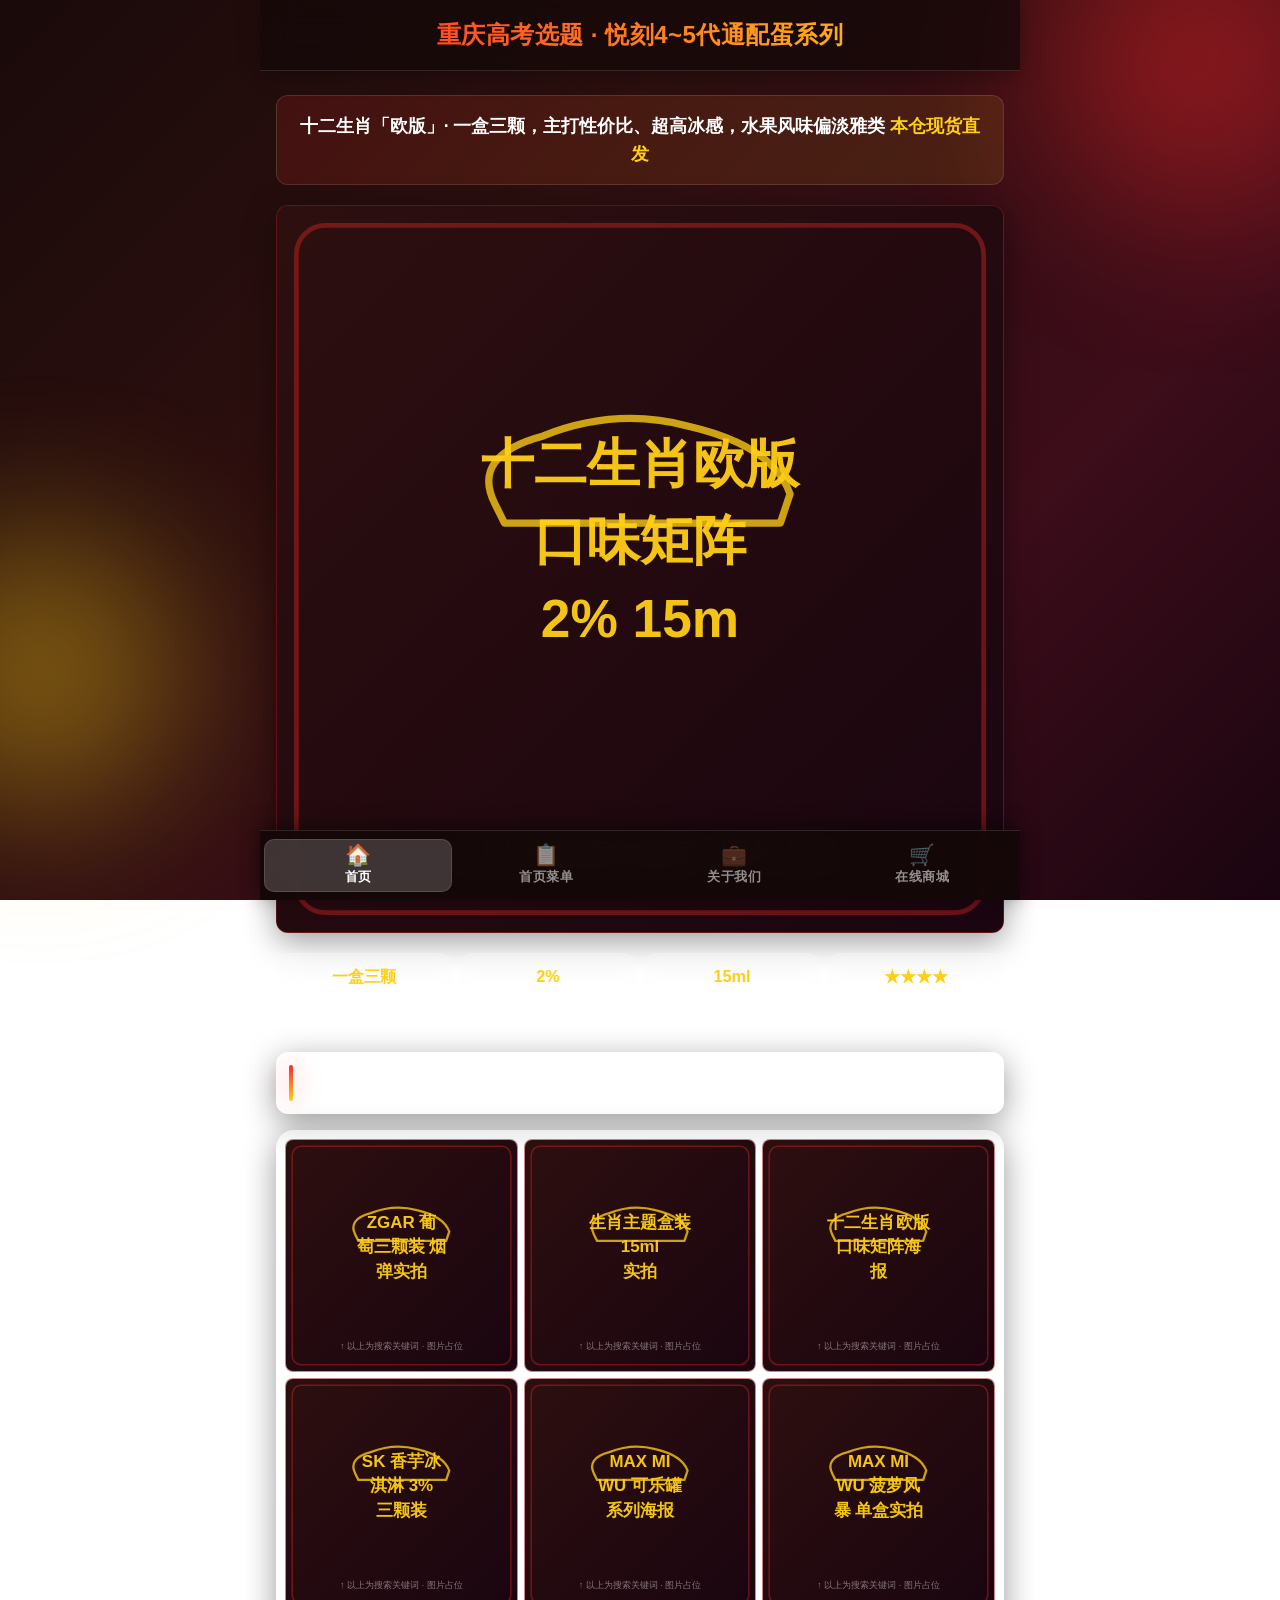
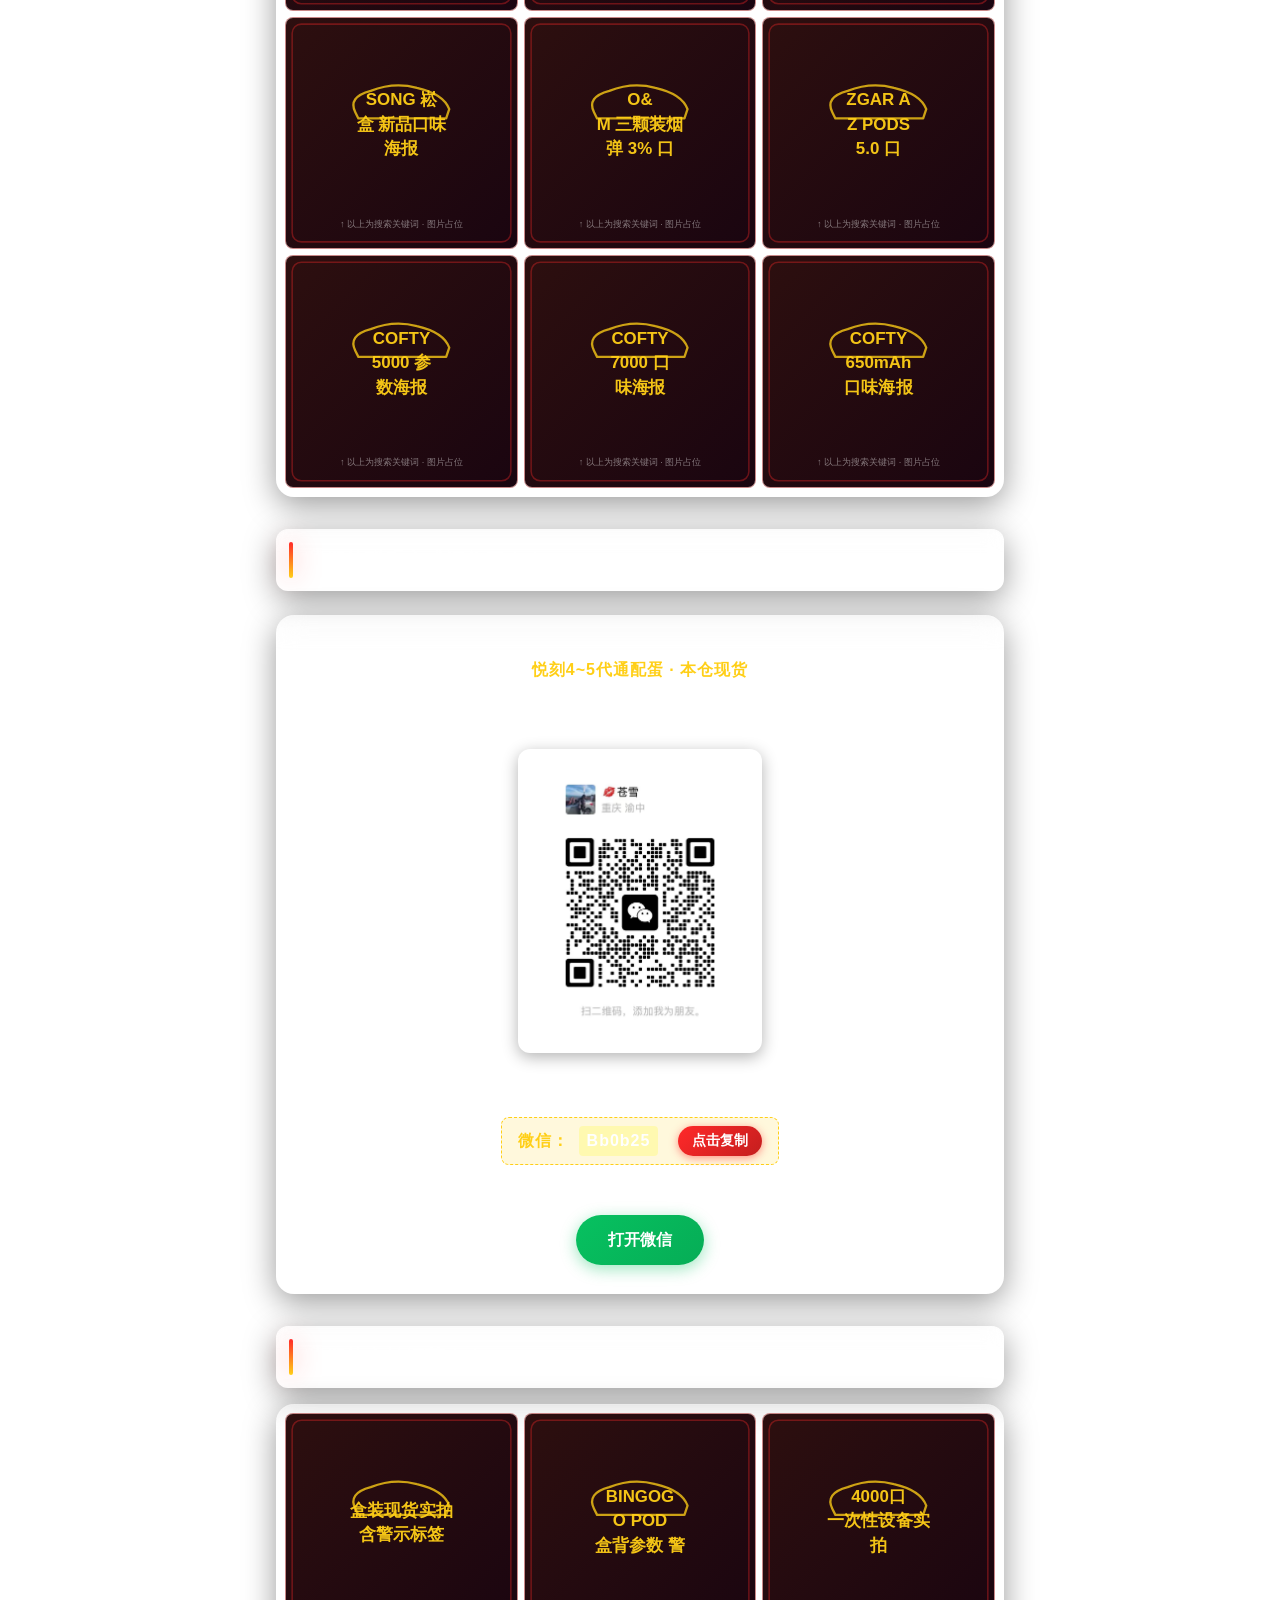
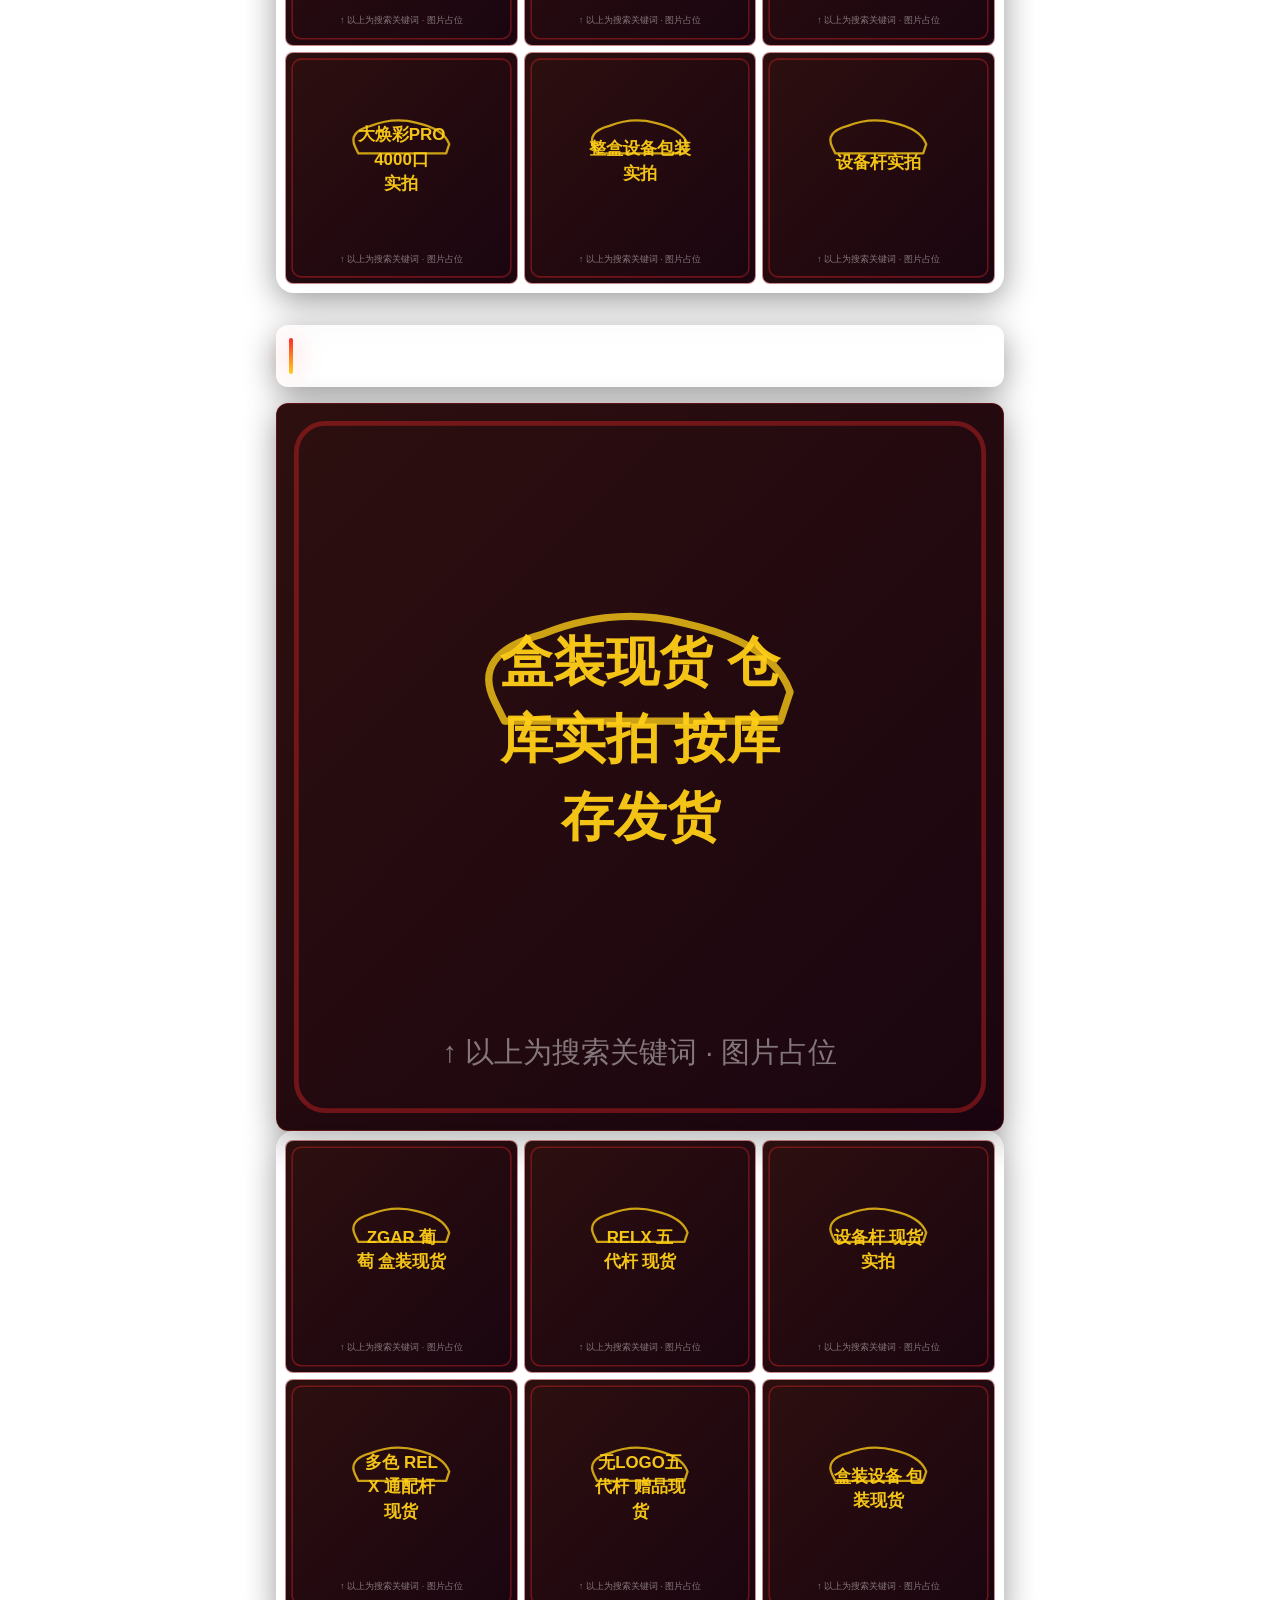
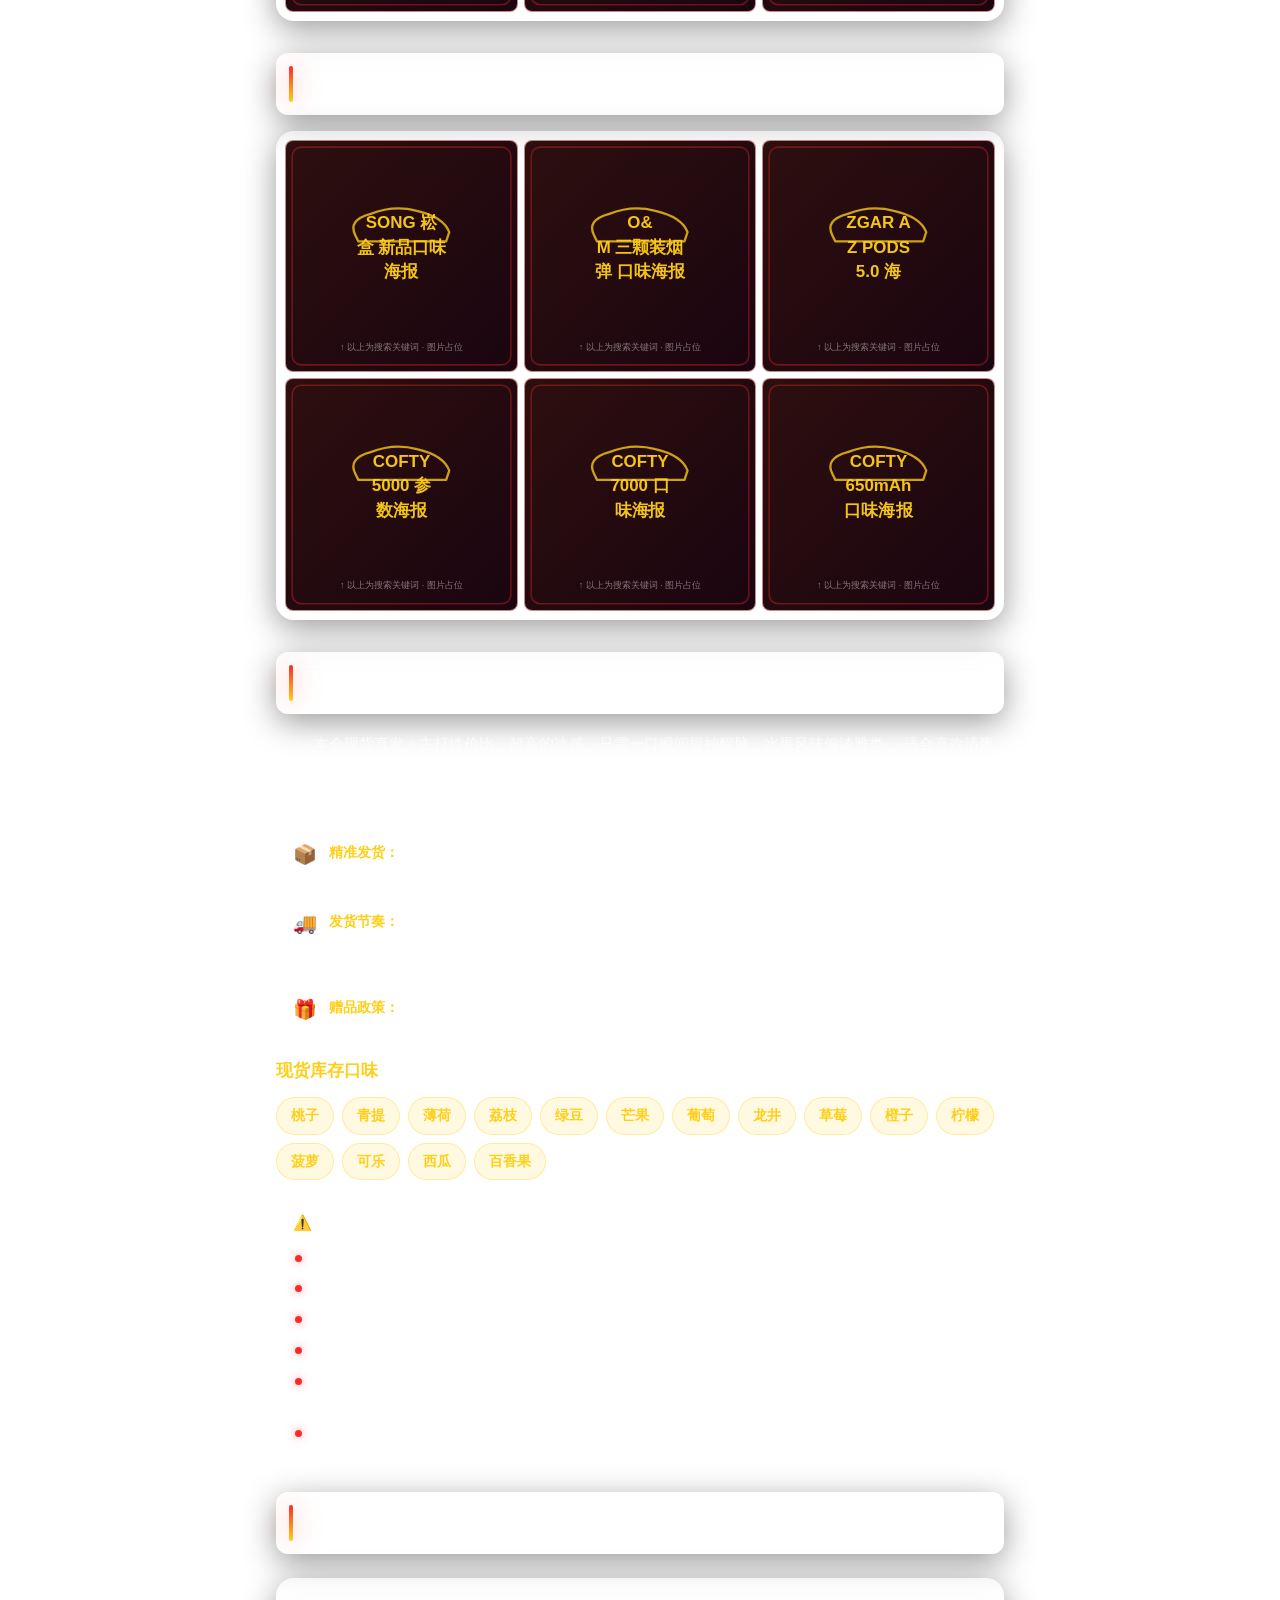
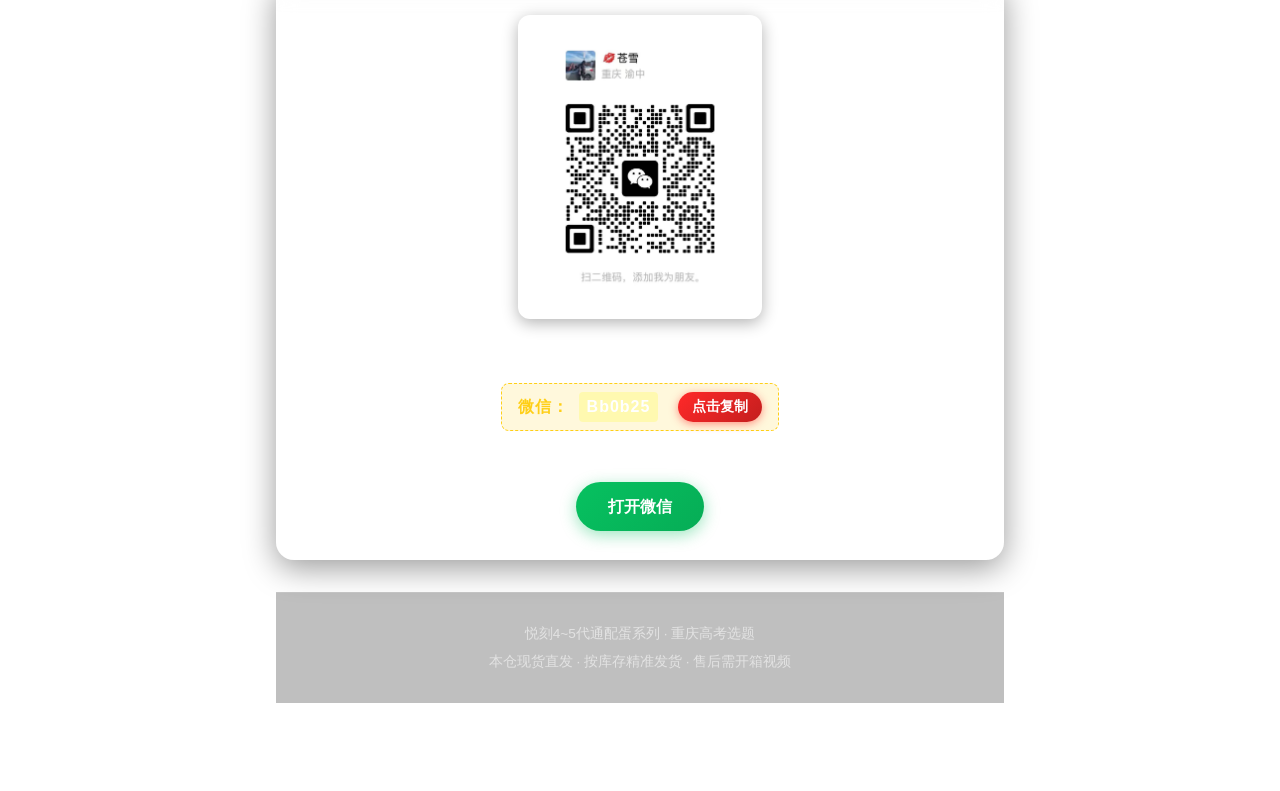
==== commit a2f5c683: "chore: 全站「广东高考选题」替换为「重庆高考选题」 - index.html: title 标签与页脚文字  - style.css: 组件样式注释  - 广东高考选题_产品介绍.html: t" ====
--- a/index.html
+++ b/index.html
@@ -7,7 +7,7 @@
 <meta name="apple-mobile-web-app-status-bar-style" content="black">
 <meta name="format-detection" content="telephone=no">
 <meta name="description" content="悦刻4~5代通配蛋系列，十二生肖「欧版」一盒三颗，2%/15ml，本仓现货直发，按库存精准发货，批发与一件代发，十盒赠5代无LOGO通配杆。">
-<title>广东高考选题｜悦刻4~5代通配蛋系列 十二生肖欧版 本仓现货直发</title>
+<title>重庆高考选题｜悦刻4~5代通配蛋系列 十二生肖欧版 本仓现货直发</title>
 <link rel="stylesheet" href="css/style.css">
 </head>
 <body>
@@ -598,7 +598,7 @@
 
     <!-- 页脚 -->
     <footer class="site-footer">
-        <p>悦刻4~5代通配蛋系列 · 广东高考选题</p>
+        <p>悦刻4~5代通配蛋系列 · 重庆高考选题</p>
         <p>本仓现货直发 · 按库存精准发货 · 售后需开箱视频</p>
     </footer>
 
--- a/css/style.css
+++ b/css/style.css
@@ -1231,7 +1231,7 @@
 }
 
 /* ===========================================================
-   悦刻4~5代通配蛋系列 · 广东高考选题 产品组件样式
+   悦刻4~5代通配蛋系列 · 重庆高考选题 产品组件样式
    =========================================================== */
 
 /* 产品速览规格条 */
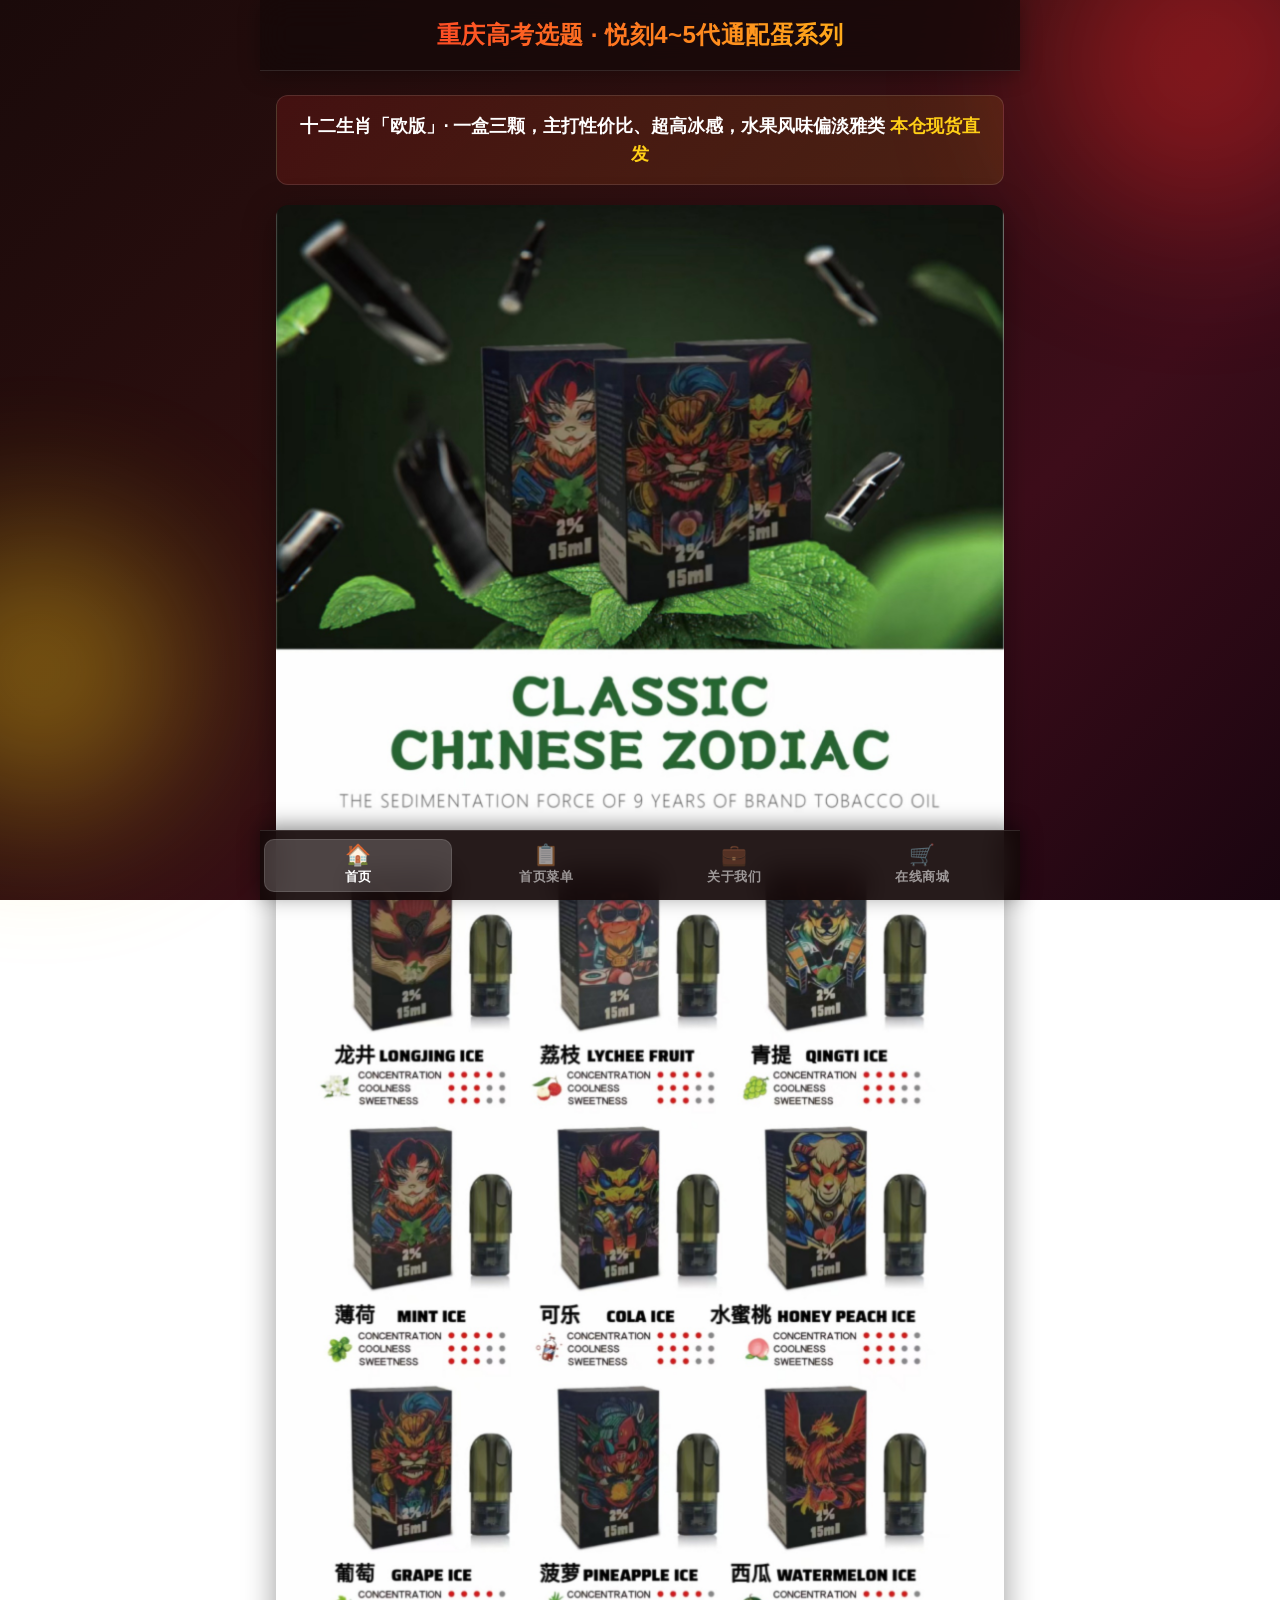
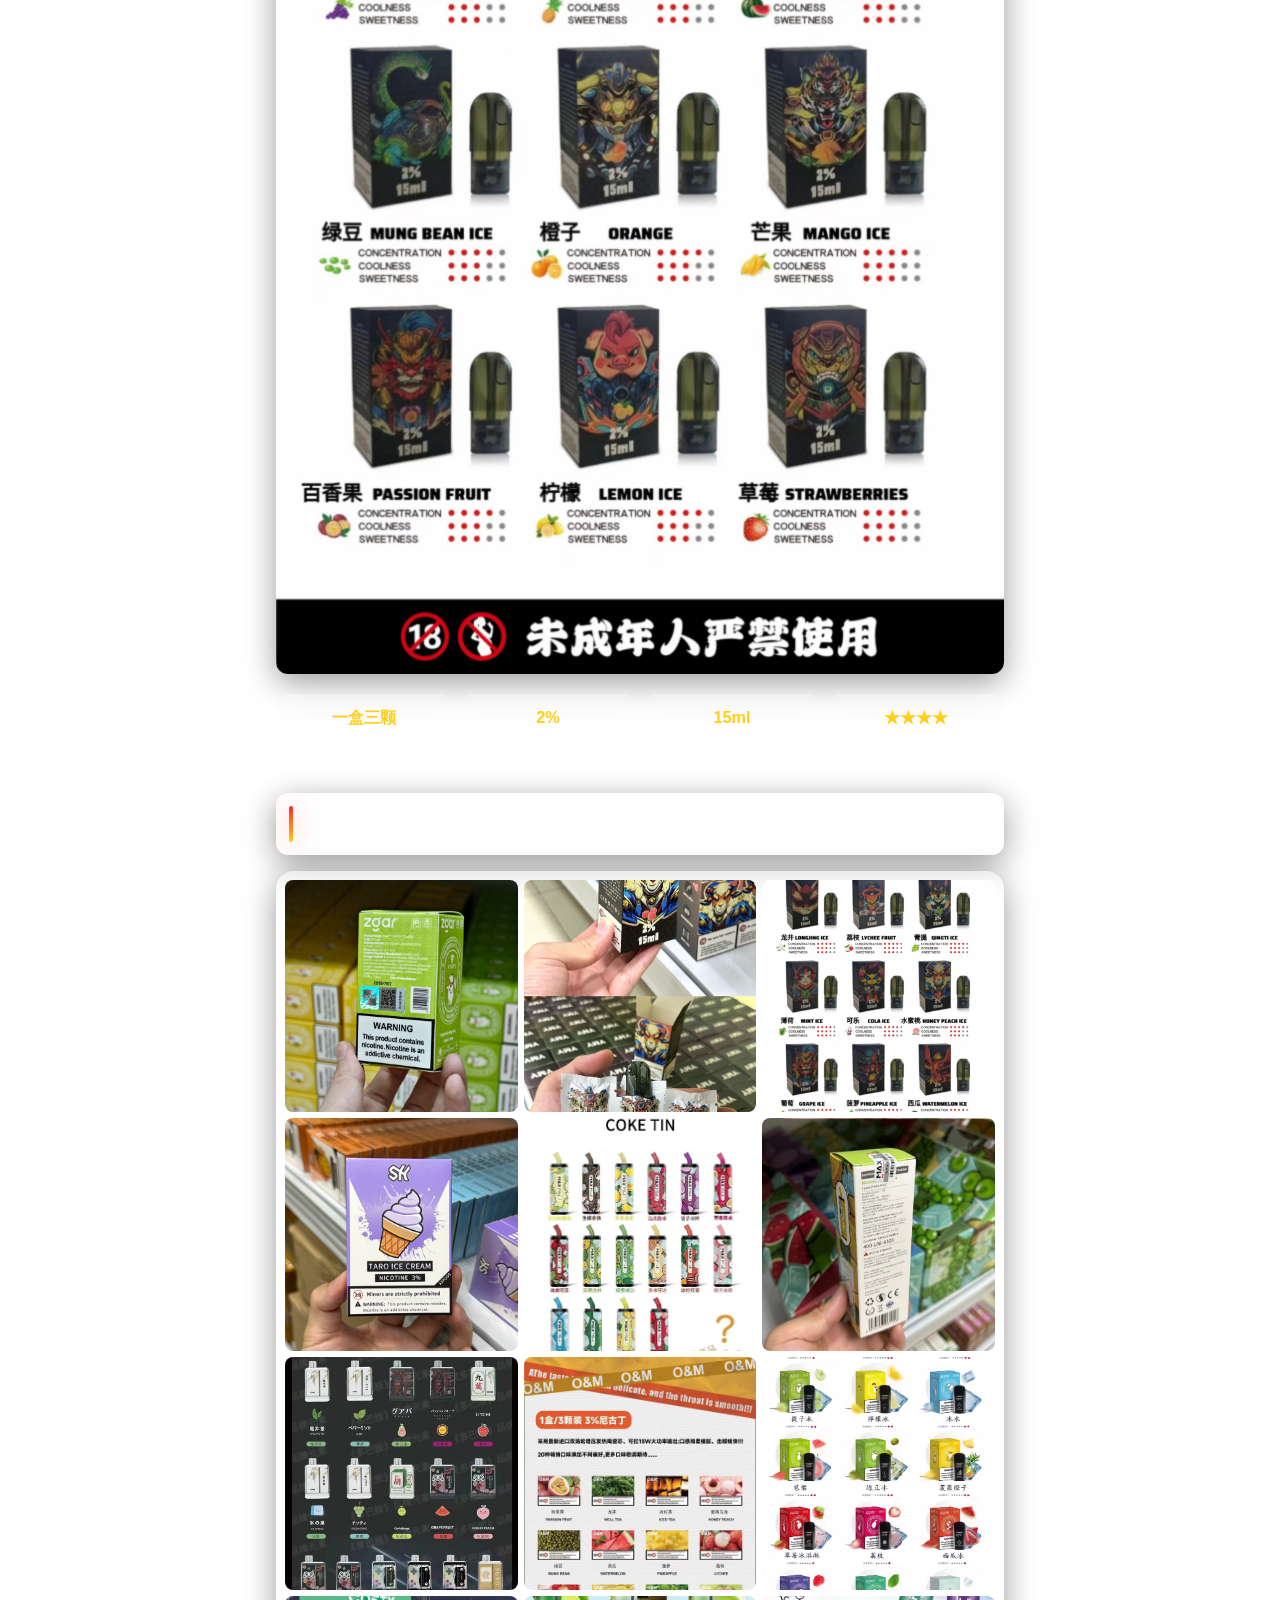
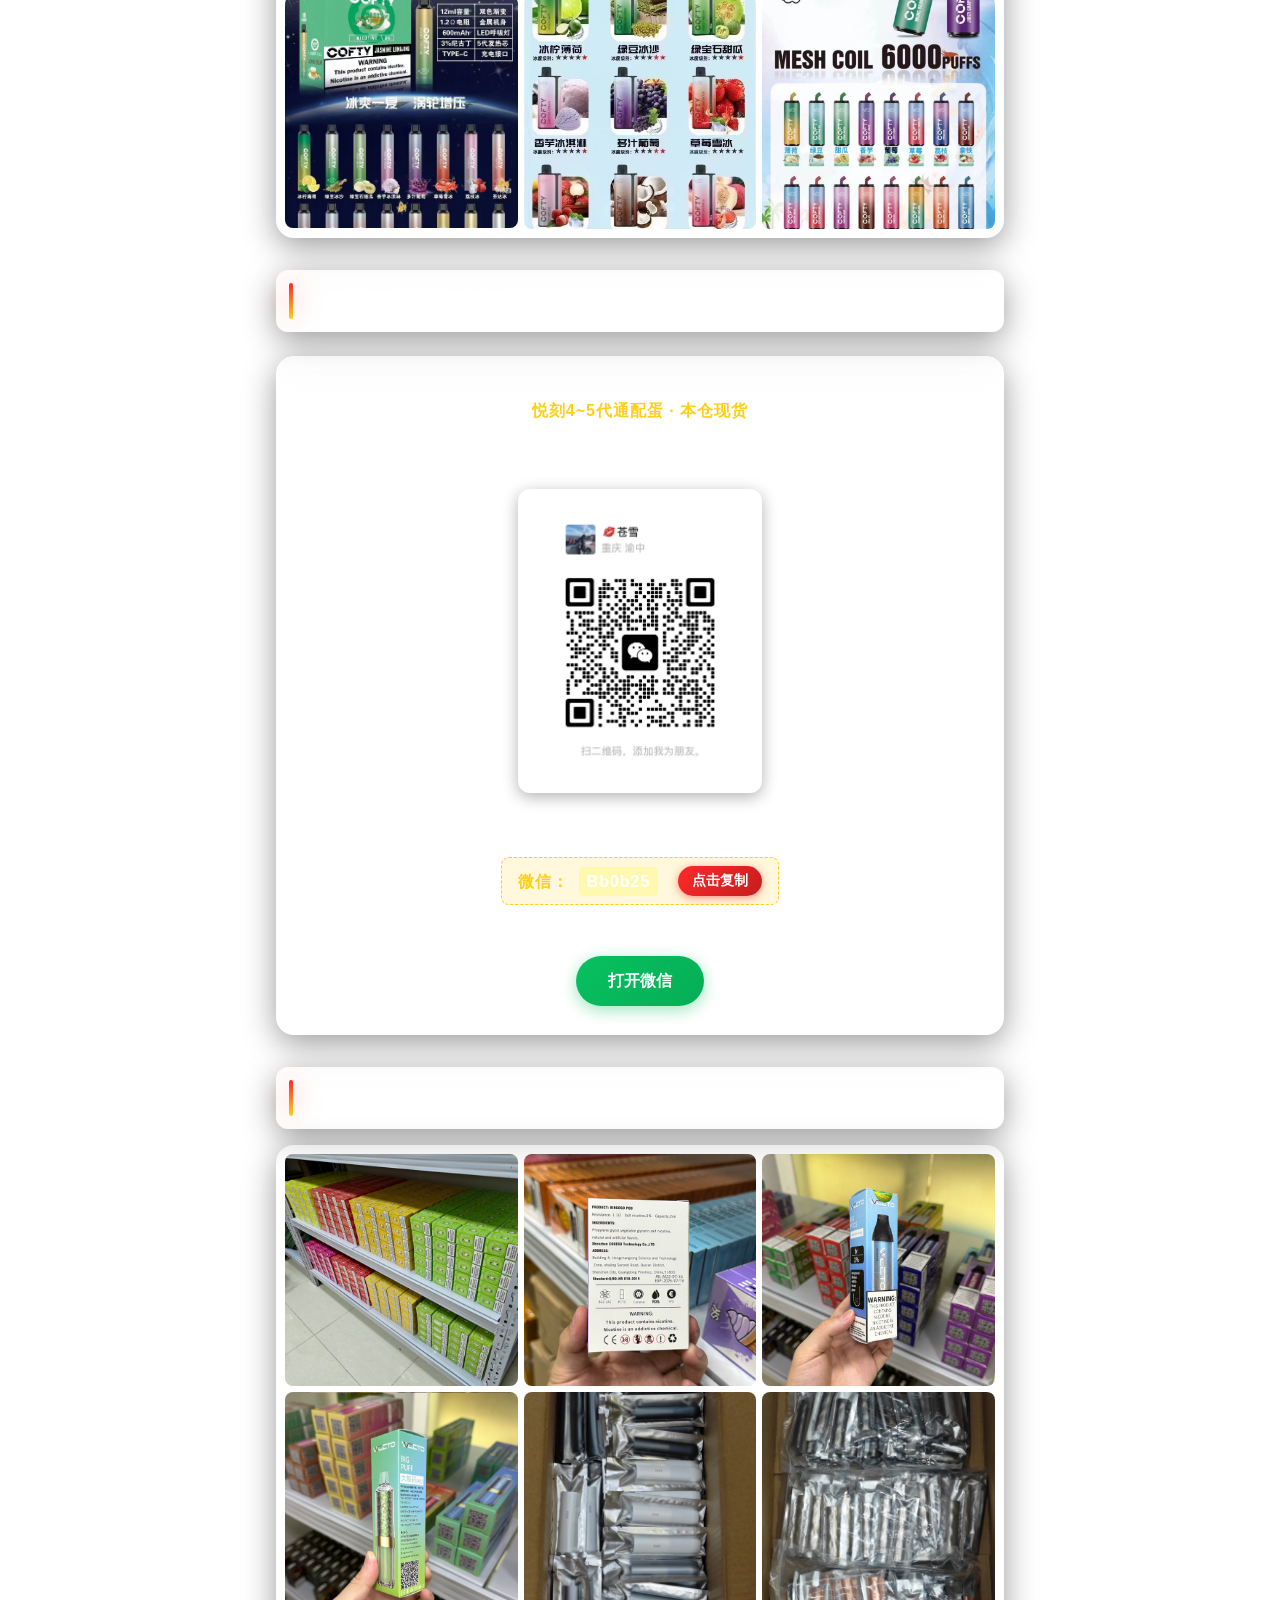
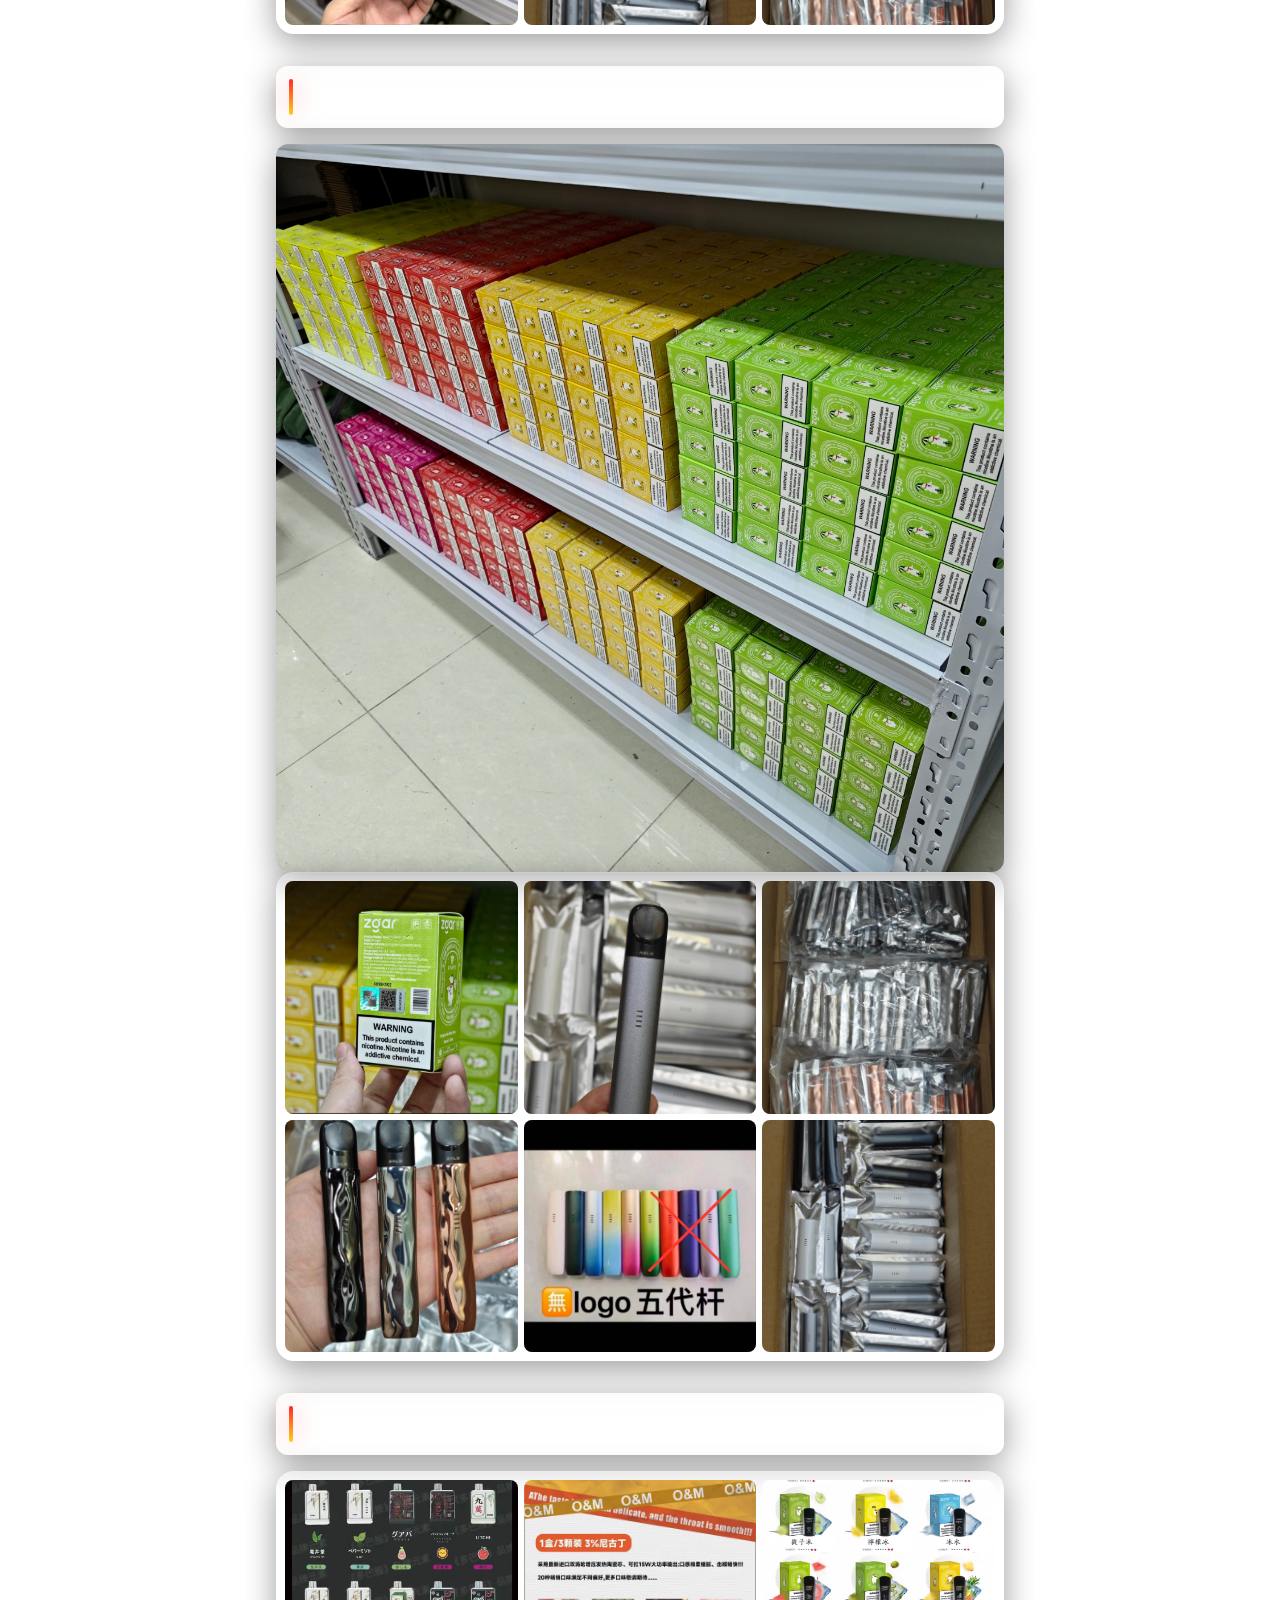
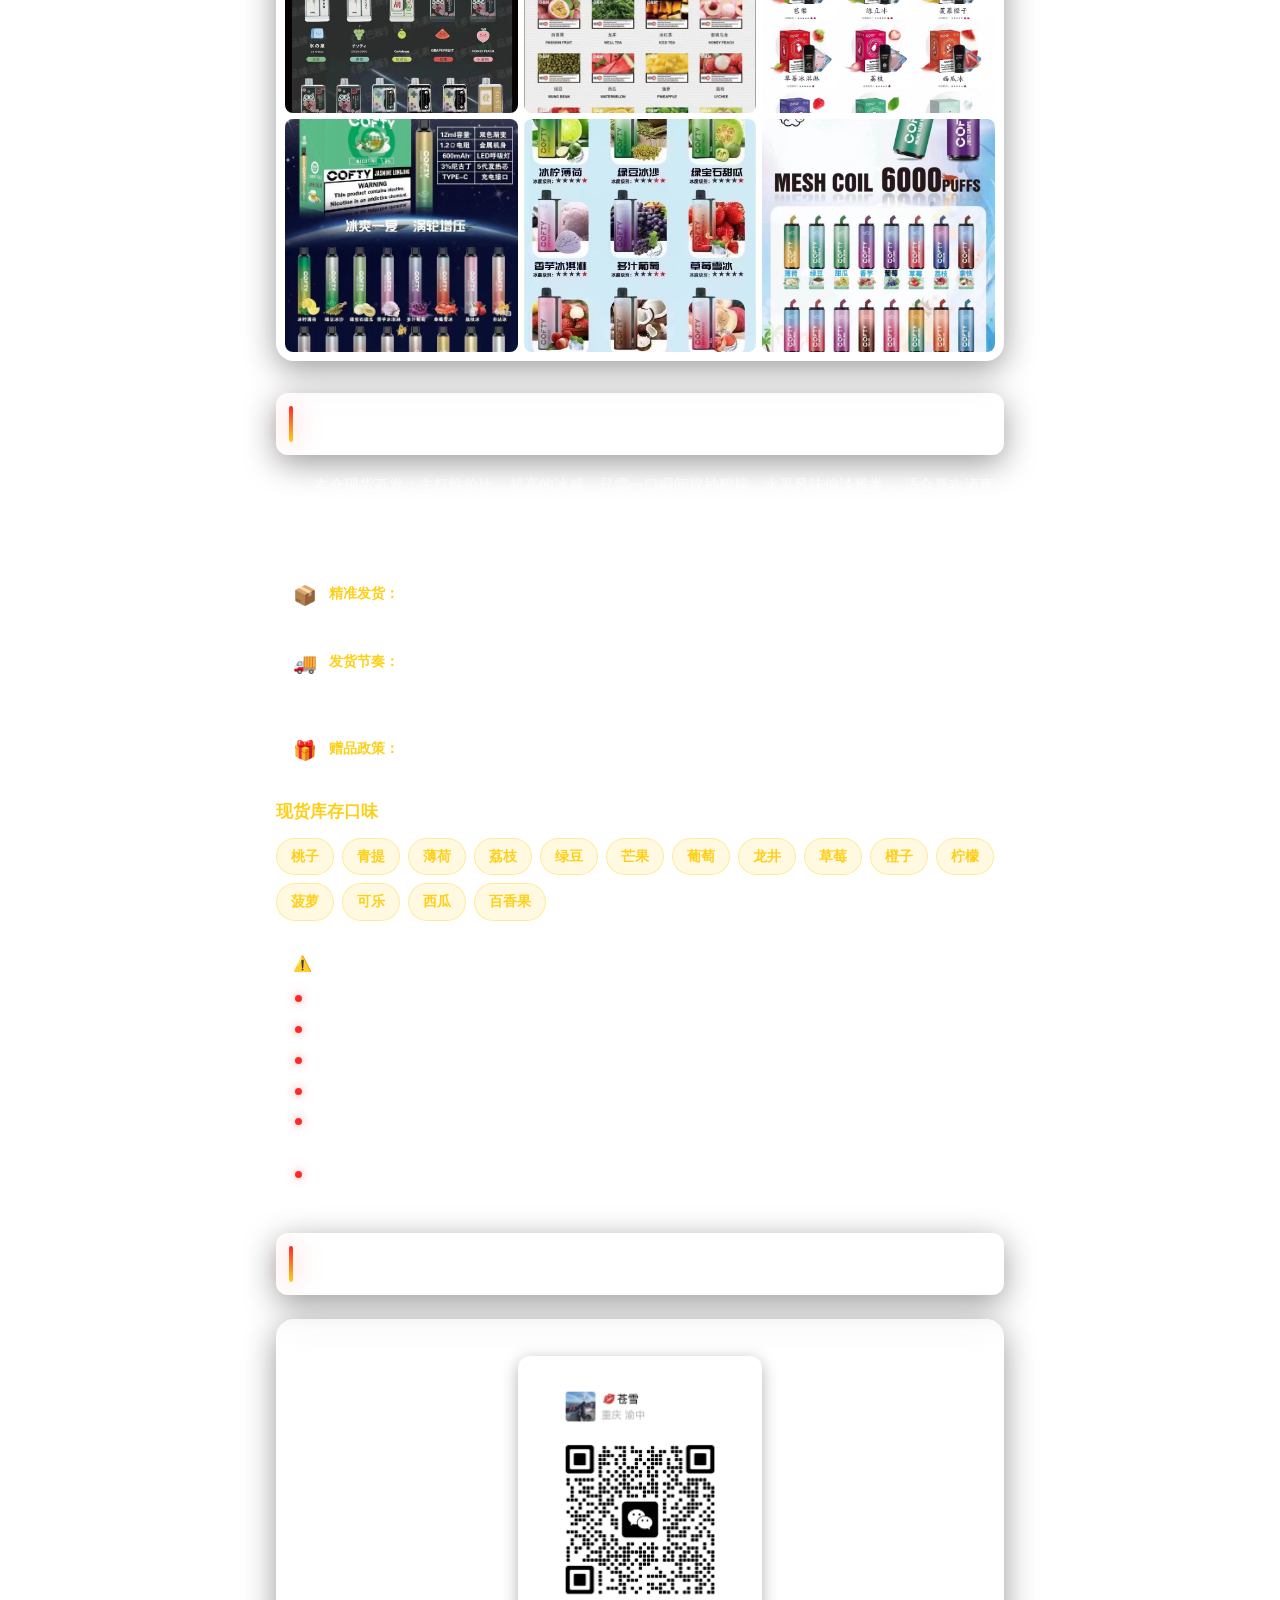
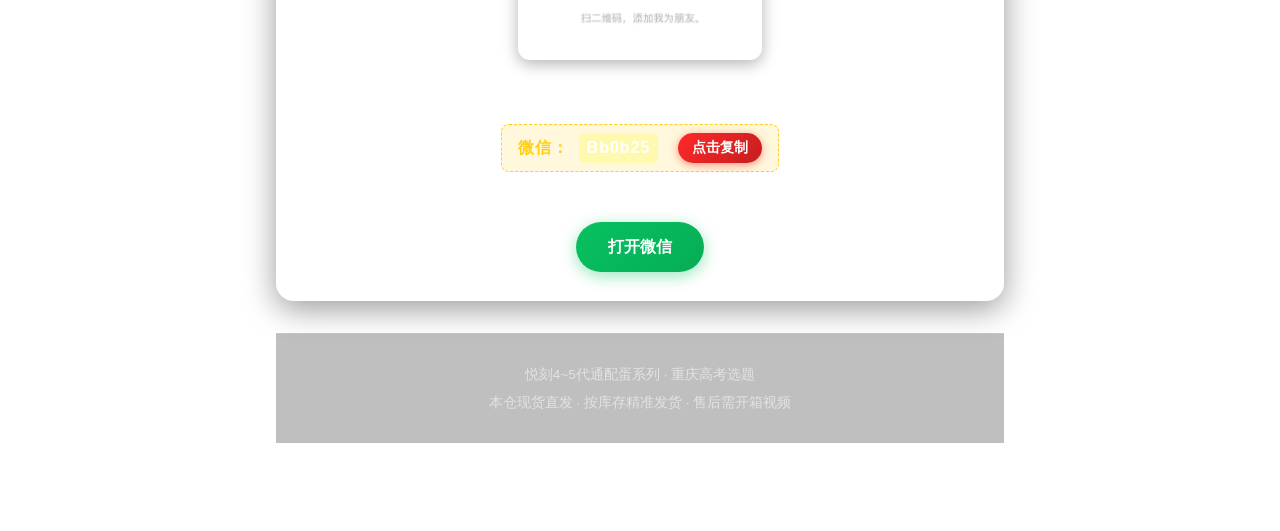
==== commit 17e2d7d7: "fix: 修复 Vercel 部署图片不显示问题 - 将 gaokao 目录下全部图片(g01-g23)提交到 git，之前未提交导致 Vercel 缺失  - 替换两处 trae-api-cn 本地" ====
--- a/index.html
+++ b/index.html
@@ -274,7 +274,7 @@
 
         <h2 class="reveal">产品介绍</h2>
         <div class="intro-img reveal">
-            <img data-src="https://trae-api-cn.mchost.guru/api/ide/v1/text_to_image?prompt=factory%20assembly%20line%20workshop%2C%20multiple%20asian%20female%20workers%20wearing%20face%20masks%20sitting%20at%20blue%20workbenches%20assembling%20small%20white%20electronic%20products%2C%20blue%20material%20trays%20and%20red%20boxes%20on%20tables%2C%20industrial%20long%20strip%20ceiling%20lights%2C%20bright%20manufacturing%20production%20hall%2C%20realistic%20photograph%2C%20high%20definition&image_size=landscape_16_9" data-keyword="产品介绍图一 工厂流水线实拍 生产车间 组装女工" alt="产品介绍图一">
+            <img data-src="style/images/gaokao/g24.png" data-keyword="产品介绍图一 悦刻4~5代通配蛋 十二生肖欧版" alt="产品介绍图一">
         </div>
         <p style="text-indent:2em;" class="reveal">
             <b>悦刻 4~5 代通配蛋系列</b> —— 十二生肖「欧版」一盒三颗，2% / 15ml，主打超高性价比与浓郁冰感体验。
@@ -313,7 +313,7 @@
         <h2 class="reveal">产品介绍图完整展示</h2>
         <div class="src-grid reveal">
             <div class="src-card">
-                <img data-src="https://trae-api-cn.mchost.guru/api/ide/v1/text_to_image?prompt=official%20Chinese%20document%2C%20National%20Intellectual%20Property%20Administration%20patent%20registration%20notice%2C%20formal%20white%20paper%20with%20black%20text%2C%20header%20logo%2C%20document%20number%20S18033%2C%20date%20stamp%202017-05-15%2C%20red%20official%20seal%20at%20bottom%2C%20Chinese%20government%20form%20layout%2C%20high%20quality%20scan%2C%20realistic&image_size=portrait_4_3" data-keyword="产品介绍图二 专利办理登记手续通知书 国家知识产权局 官方文件" alt="产品介绍图二">
+                <img data-src="style/images/gaokao/g25.png" data-keyword="产品介绍图二 悦刻通配蛋 口味说明 现货库存" alt="产品介绍图二">
                 <p>产品资料图②：详细口味说明、现货库存与产品参数</p>
             </div>
             <div class="src-card">
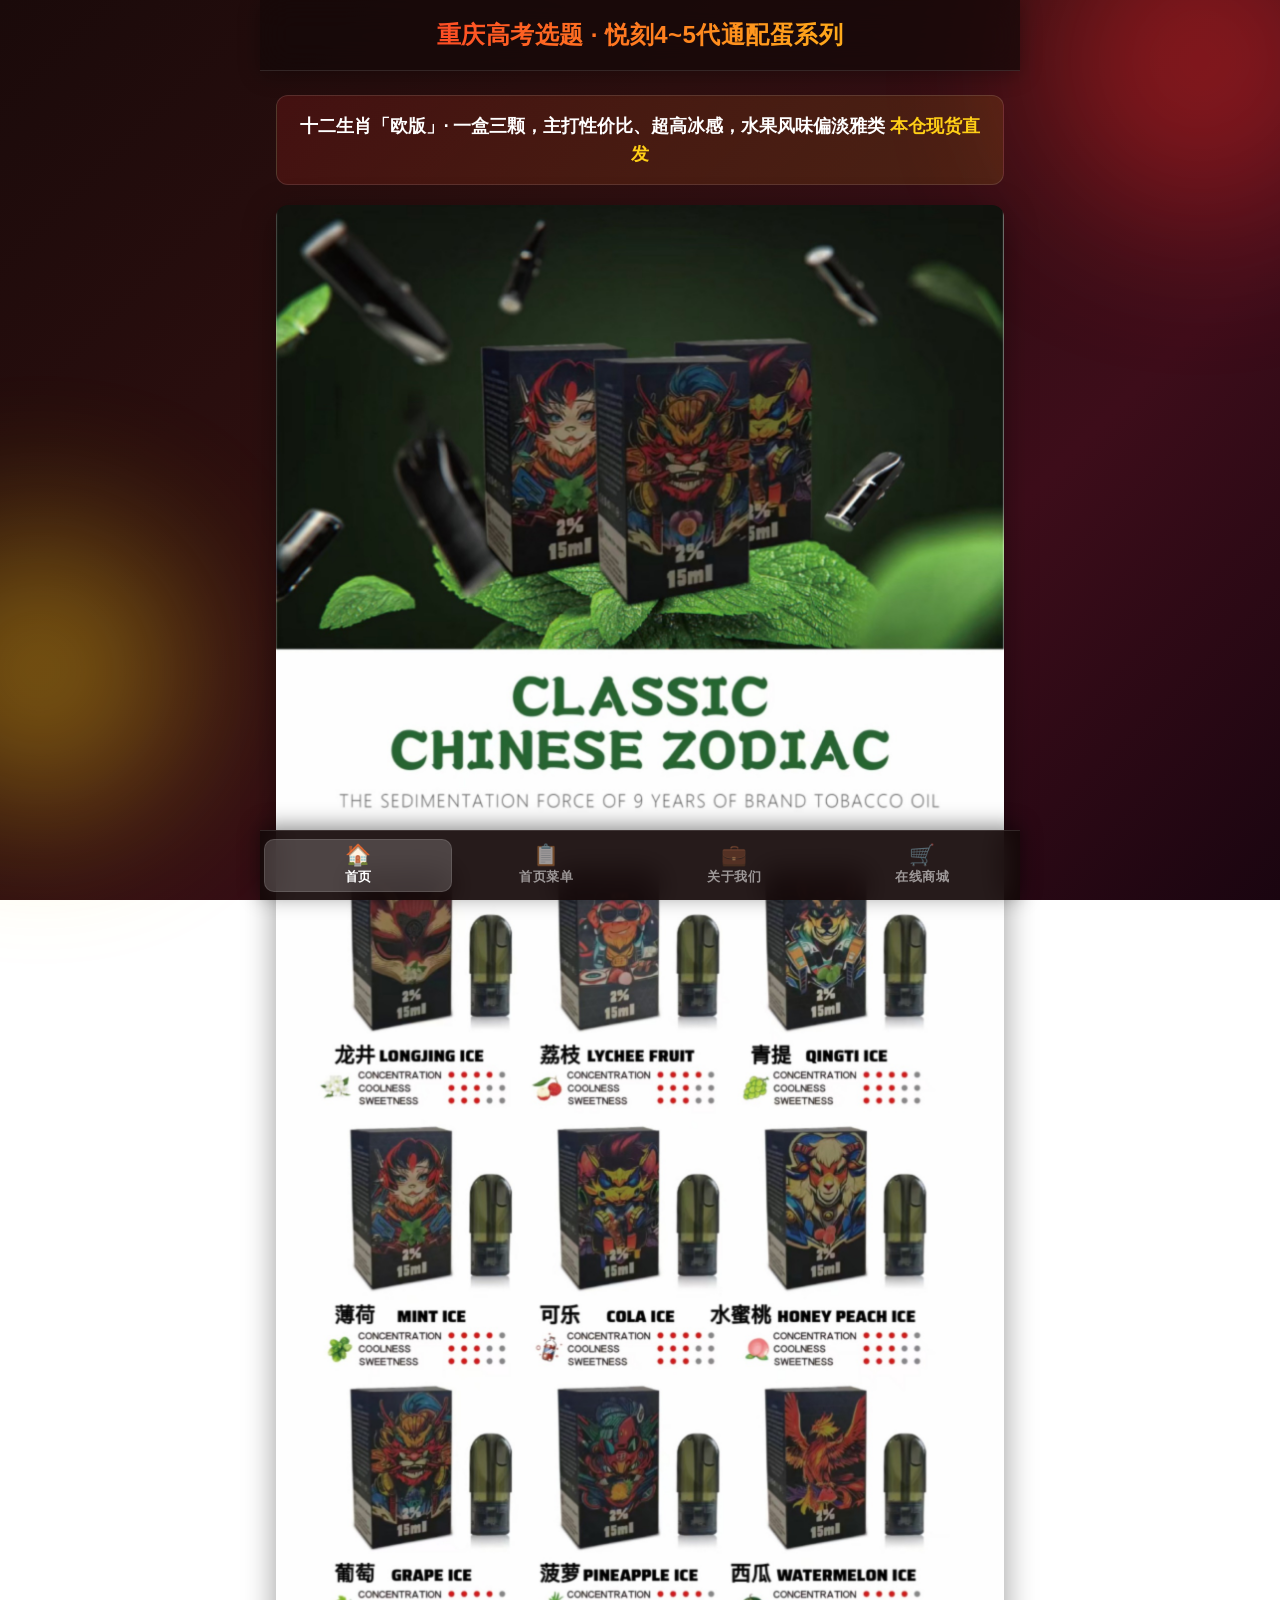
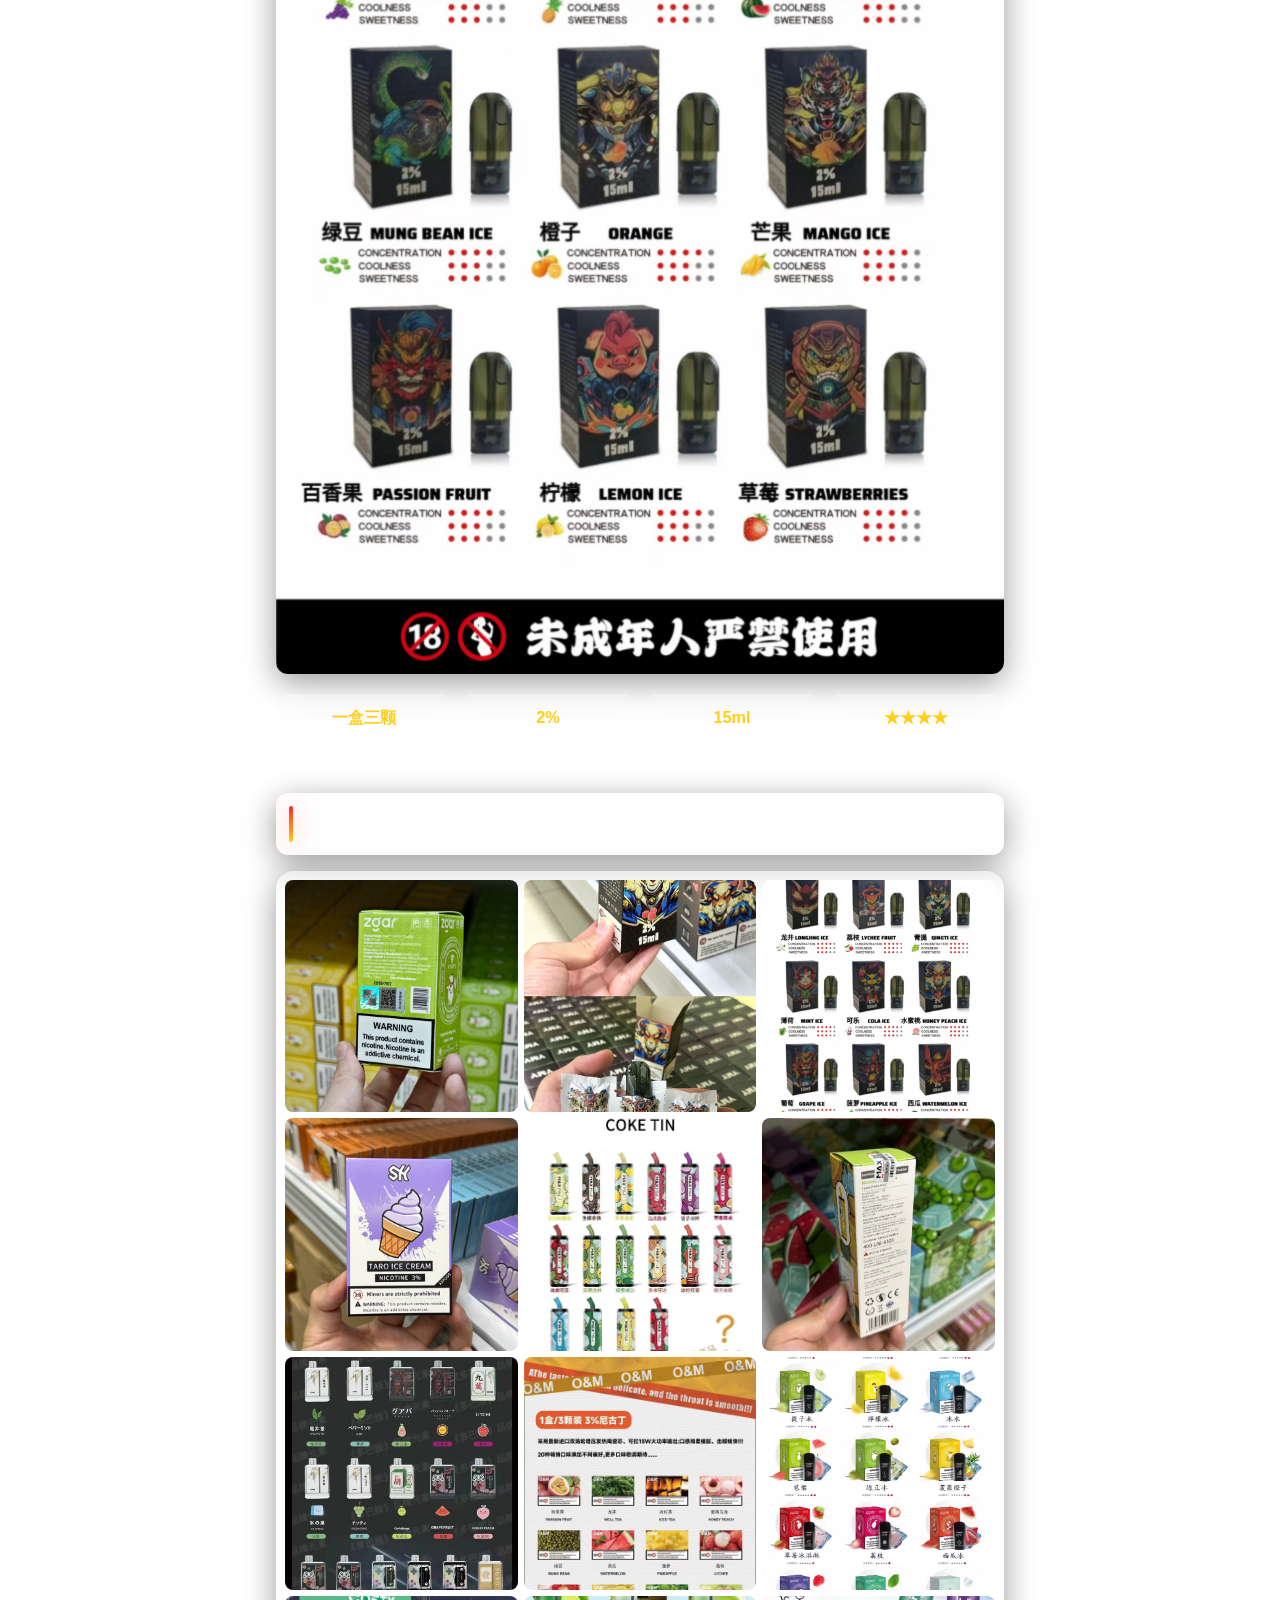
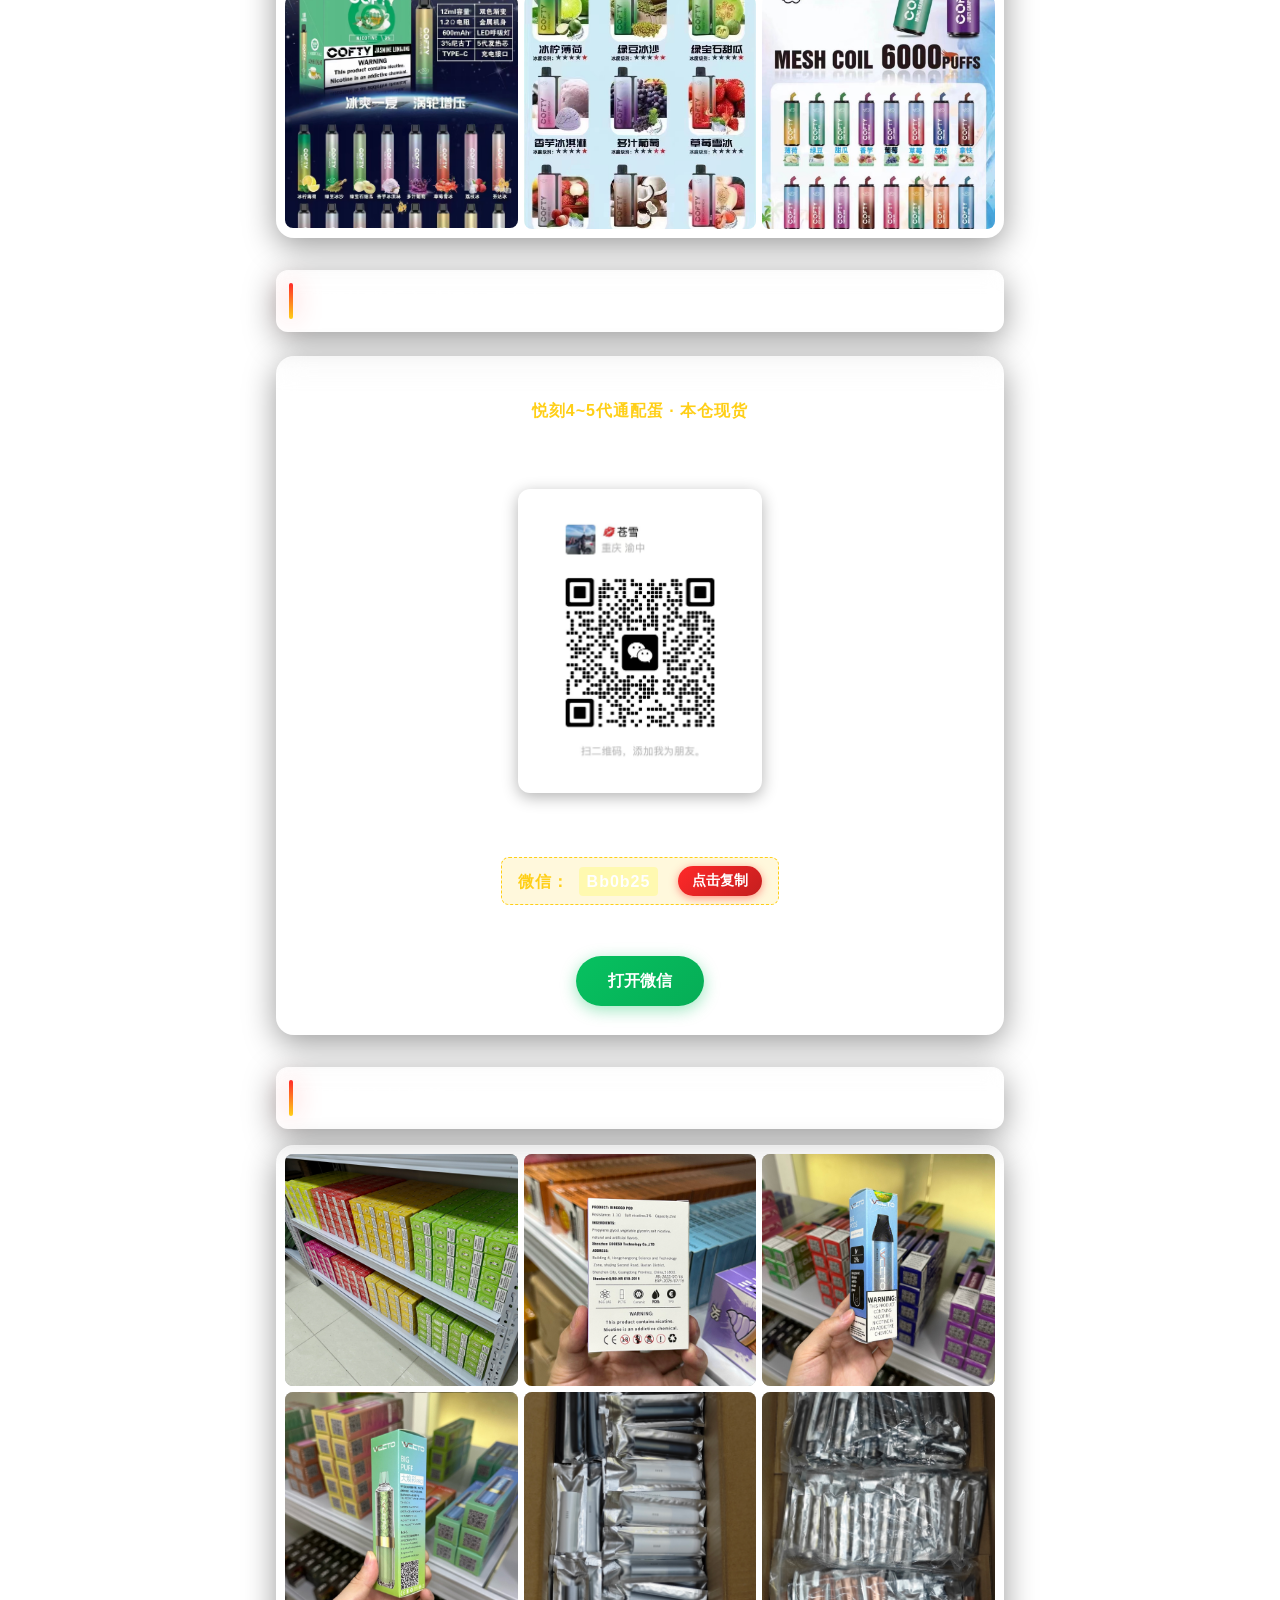
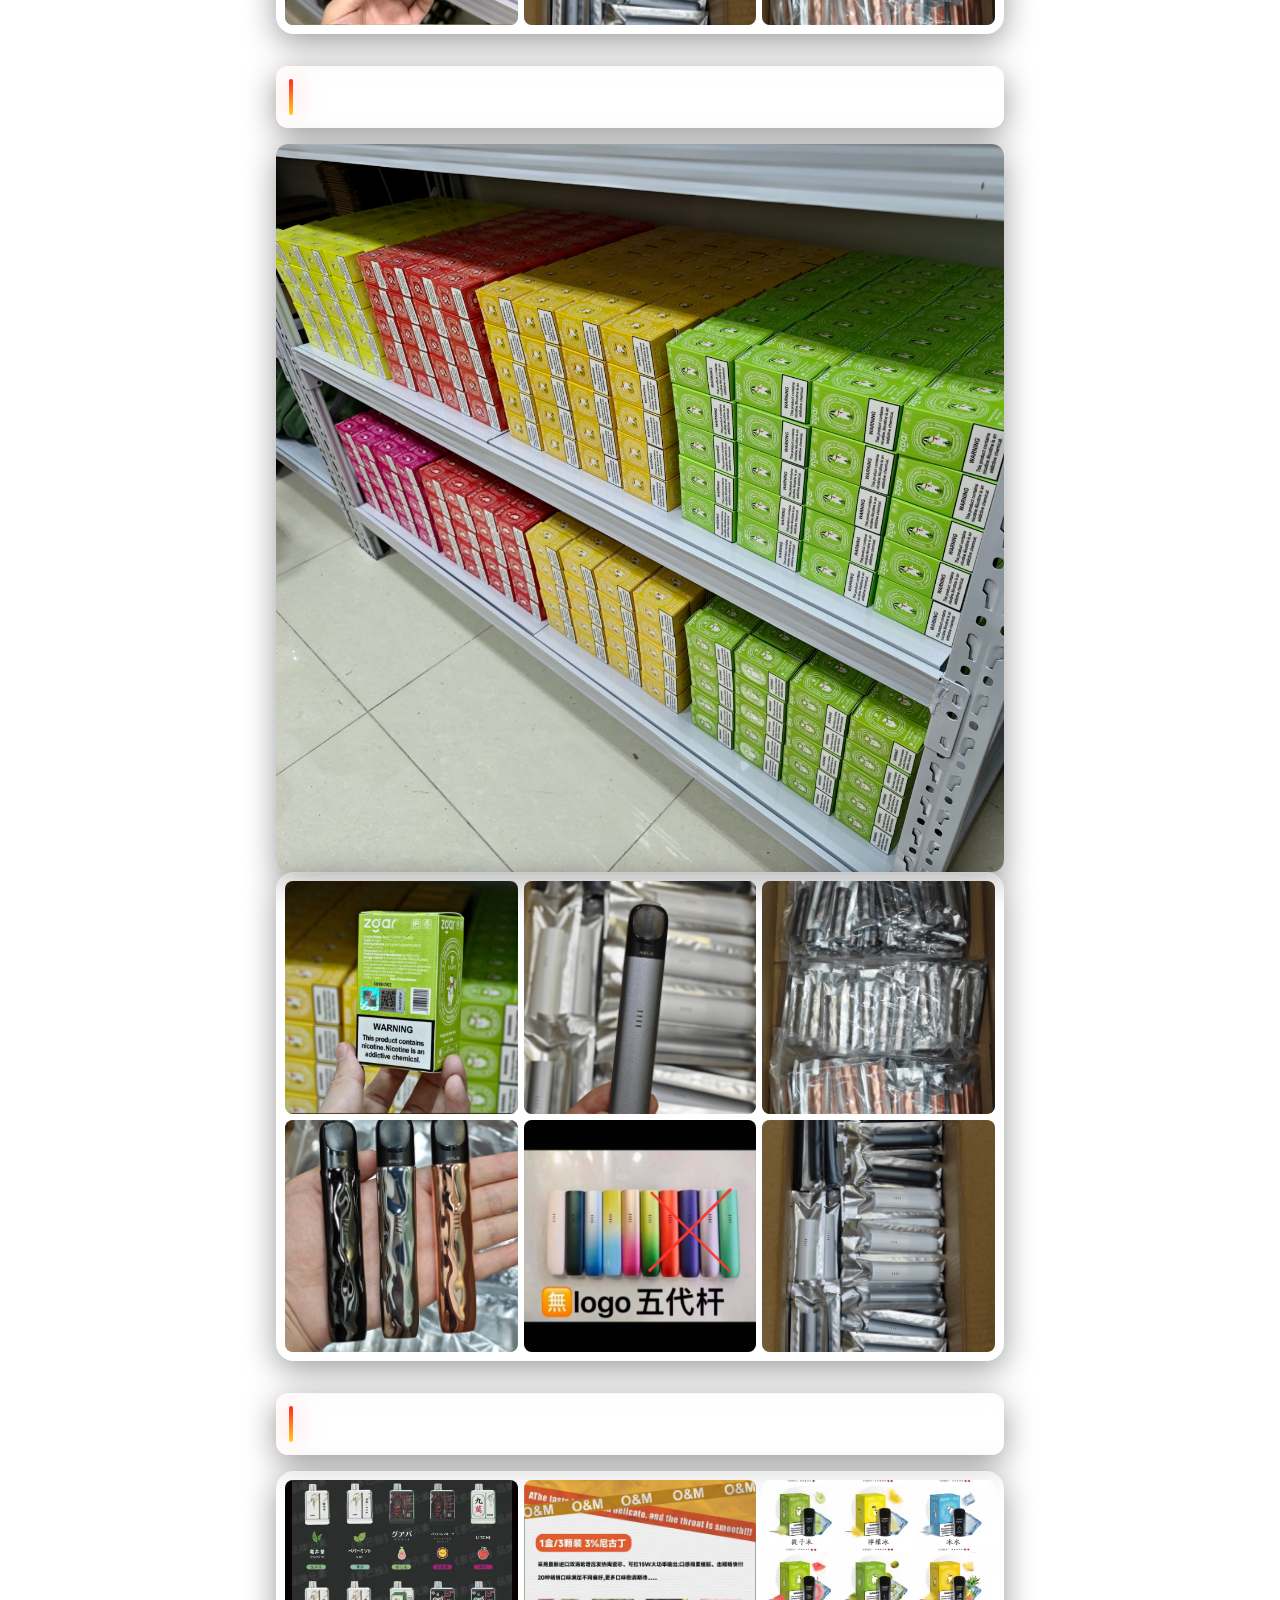
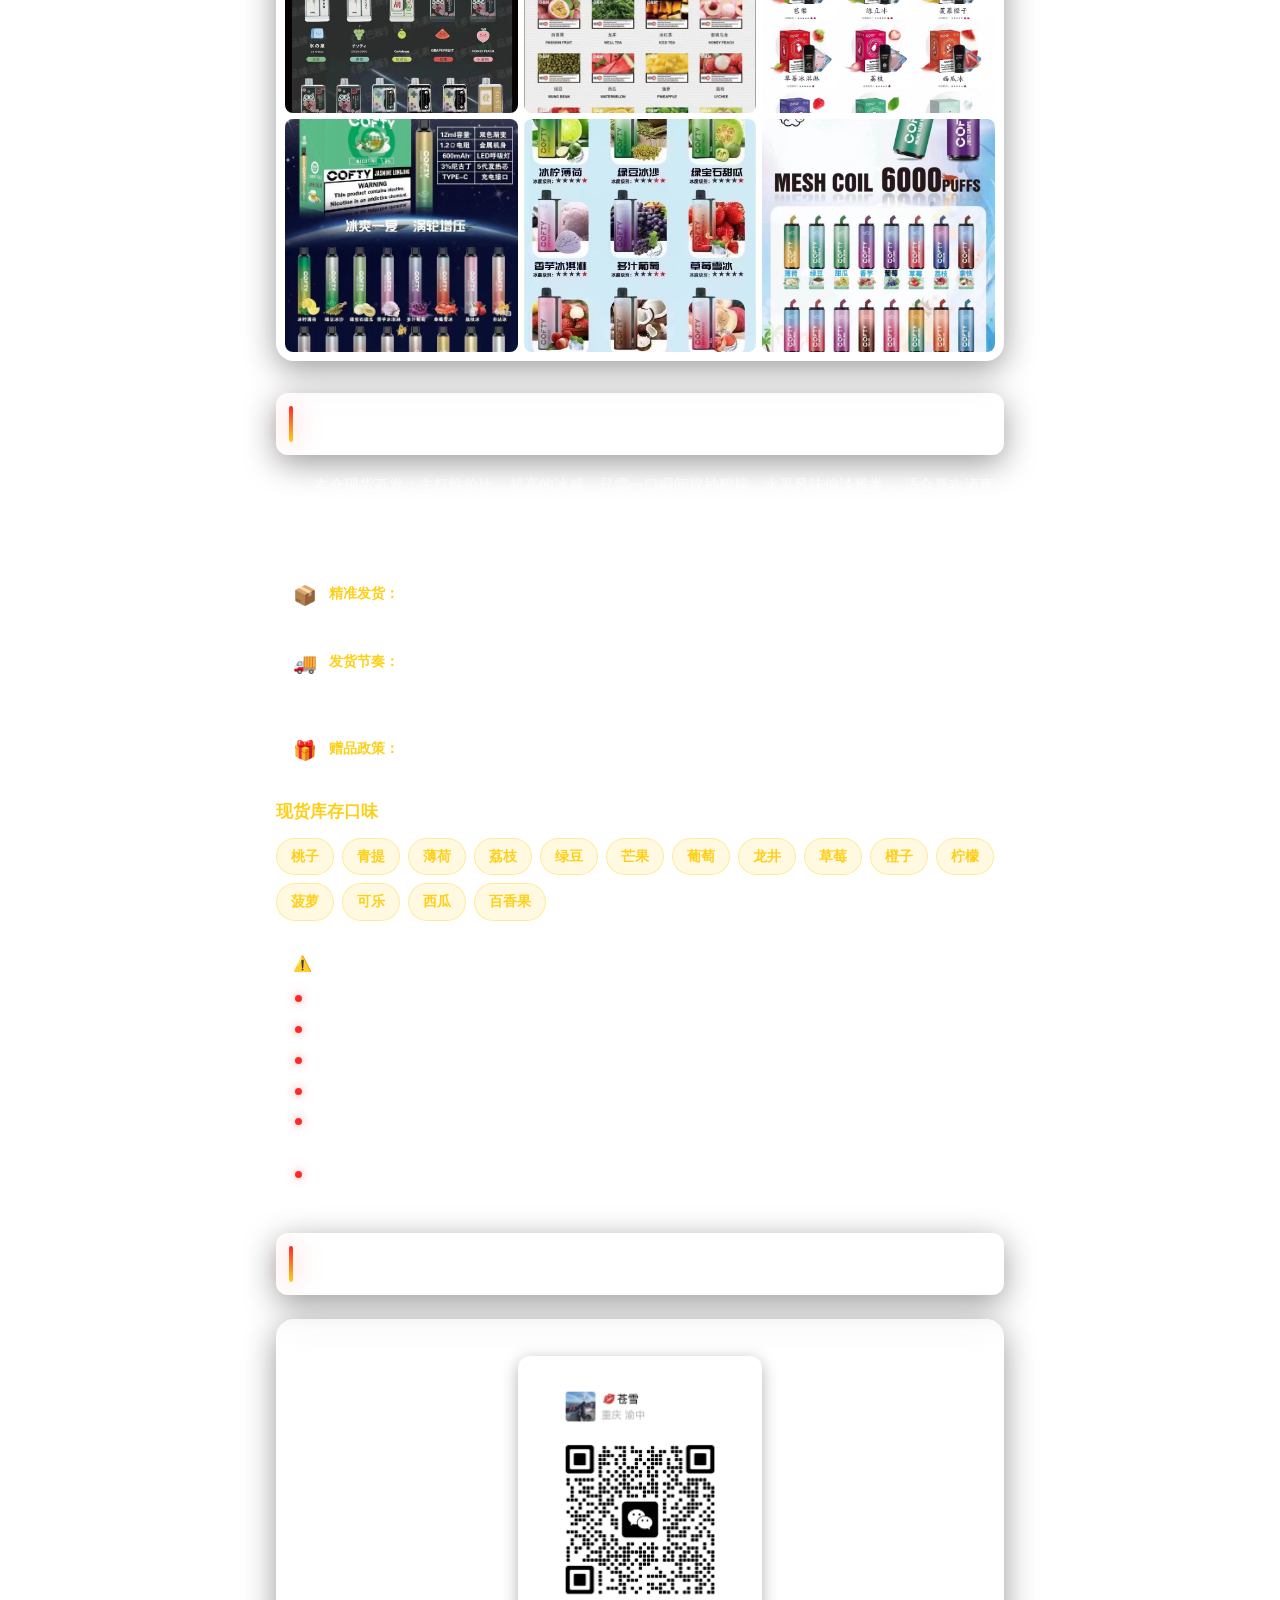
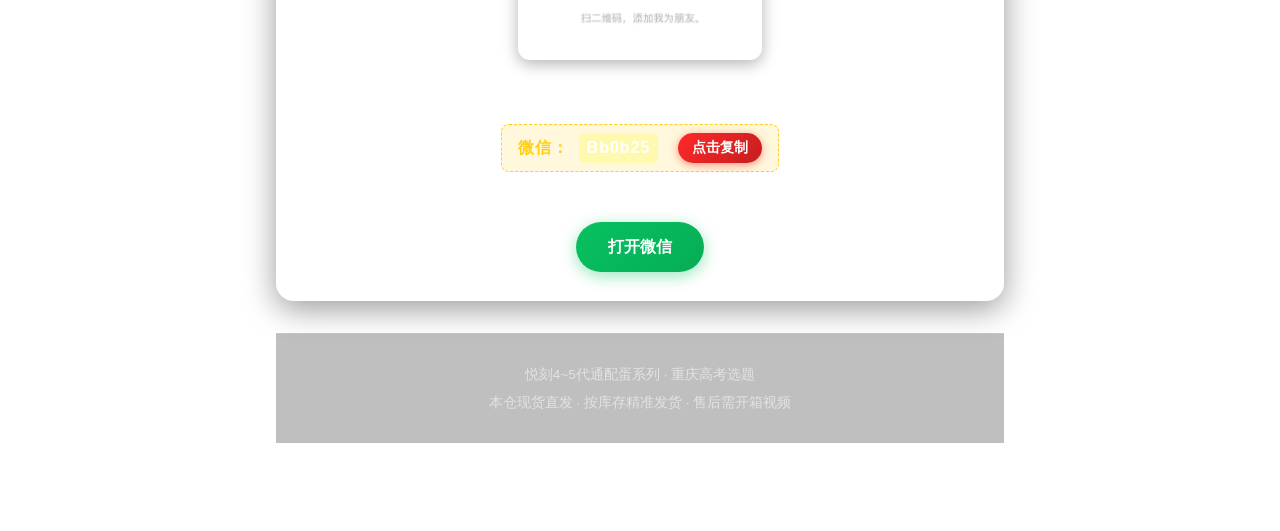
==== commit 12bc3ef0: "feat: 替换产品介绍图一和图二为新素材 - 产品介绍图一: 替换为工厂车间生产线实拍图(横屏)  - 产品介绍图二: 替换为国家知识产权局专利通知书(竖屏)  - 同步更新data-keyword" ====
--- a/index.html
+++ b/index.html
@@ -274,7 +274,7 @@
 
         <h2 class="reveal">产品介绍</h2>
         <div class="intro-img reveal">
-            <img data-src="style/images/gaokao/g24.png" data-keyword="产品介绍图一 悦刻4~5代通配蛋 十二生肖欧版" alt="产品介绍图一">
+            <img data-src="style/images/gaokao/g24.png" data-keyword="产品介绍图一 工厂车间 生产线 组装 女工" alt="产品介绍图一">
         </div>
         <p style="text-indent:2em;" class="reveal">
             <b>悦刻 4~5 代通配蛋系列</b> —— 十二生肖「欧版」一盒三颗，2% / 15ml，主打超高性价比与浓郁冰感体验。
@@ -313,8 +313,8 @@
         <h2 class="reveal">产品介绍图完整展示</h2>
         <div class="src-grid reveal">
             <div class="src-card">
-                <img data-src="style/images/gaokao/g25.png" data-keyword="产品介绍图二 悦刻通配蛋 口味说明 现货库存" alt="产品介绍图二">
-                <p>产品资料图②：详细口味说明、现货库存与产品参数</p>
+                <img data-src="style/images/gaokao/g25.png" data-keyword="产品介绍图二 专利通知书 国家知识产权局 官方文件" alt="产品介绍图二">
+                <p>产品资料图②：国家知识产权局办理登记手续通知书 · 官方资质文件</p>
             </div>
             <div class="src-card">
                 <img data-src="style/images/gaokao/g26.jpg" data-keyword="产品实拍图 广东二厂 现货仓库 产品展示" alt="产品实拍图三">
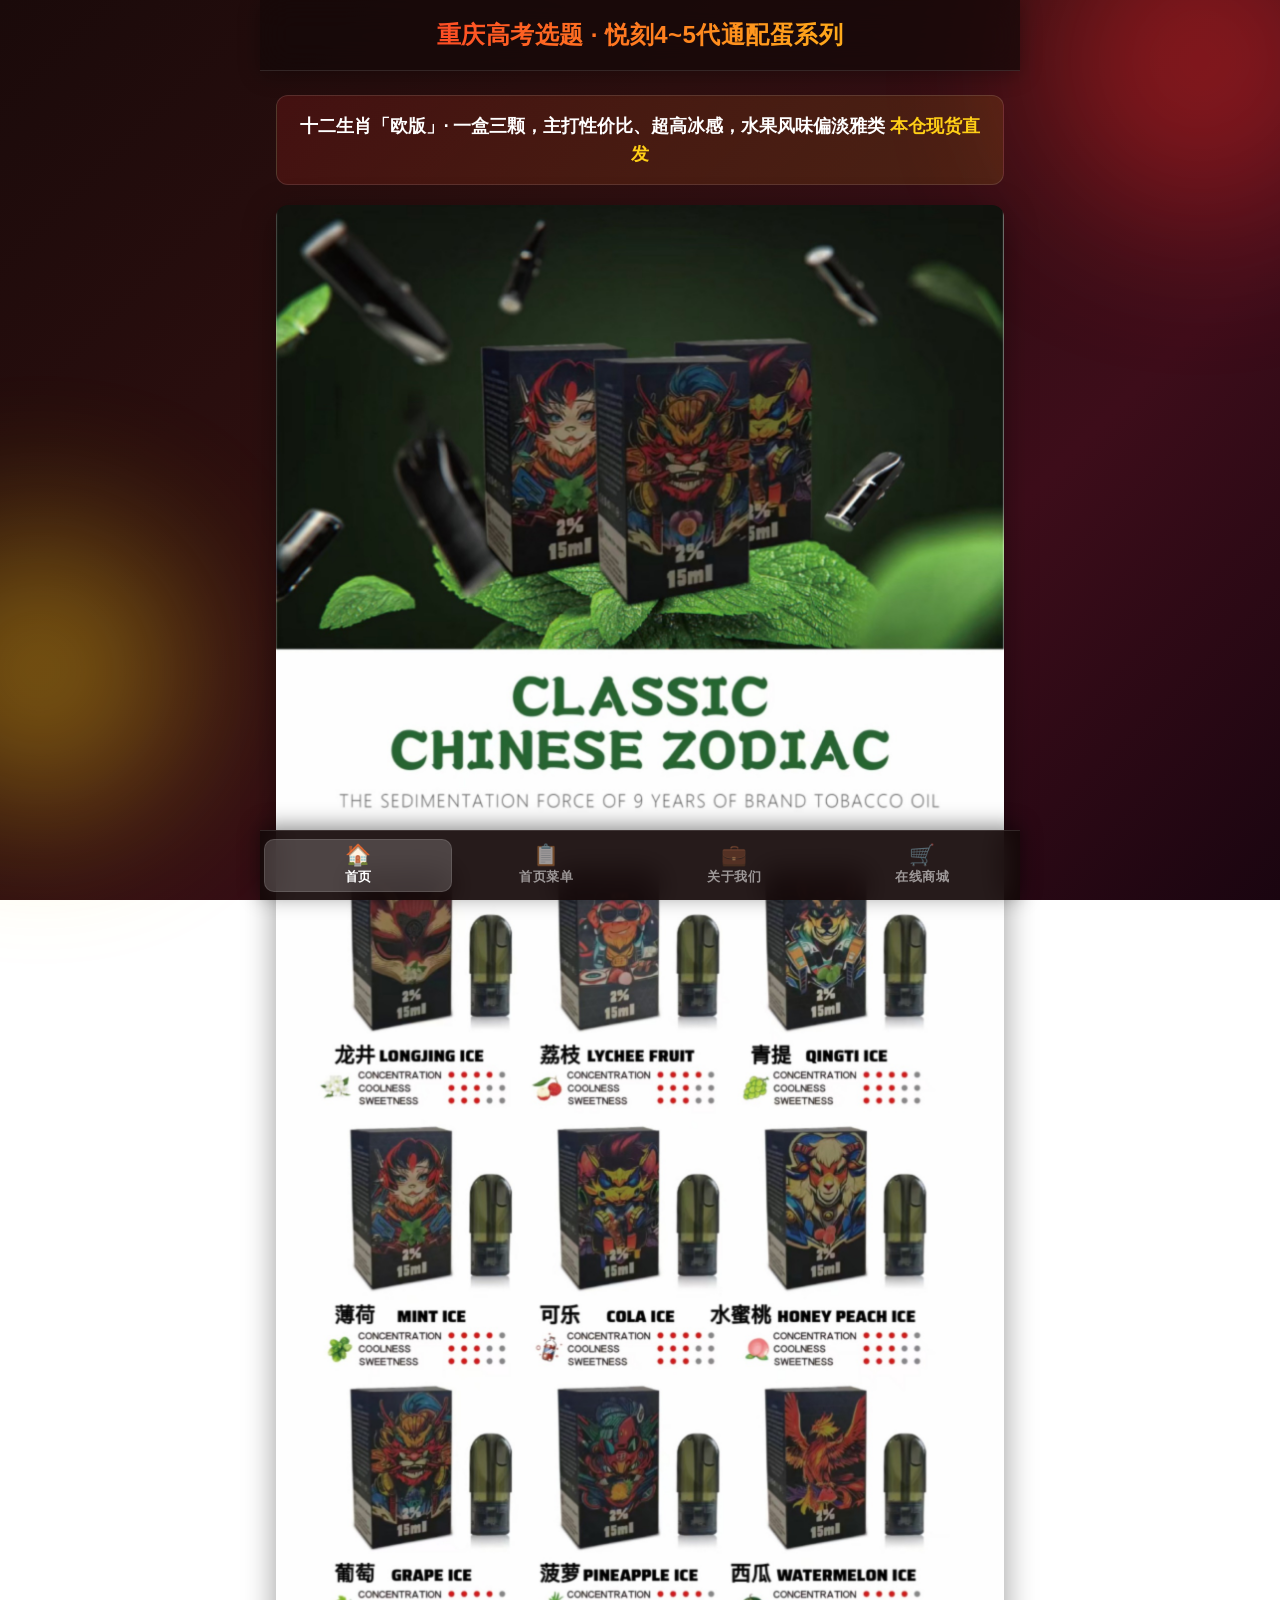
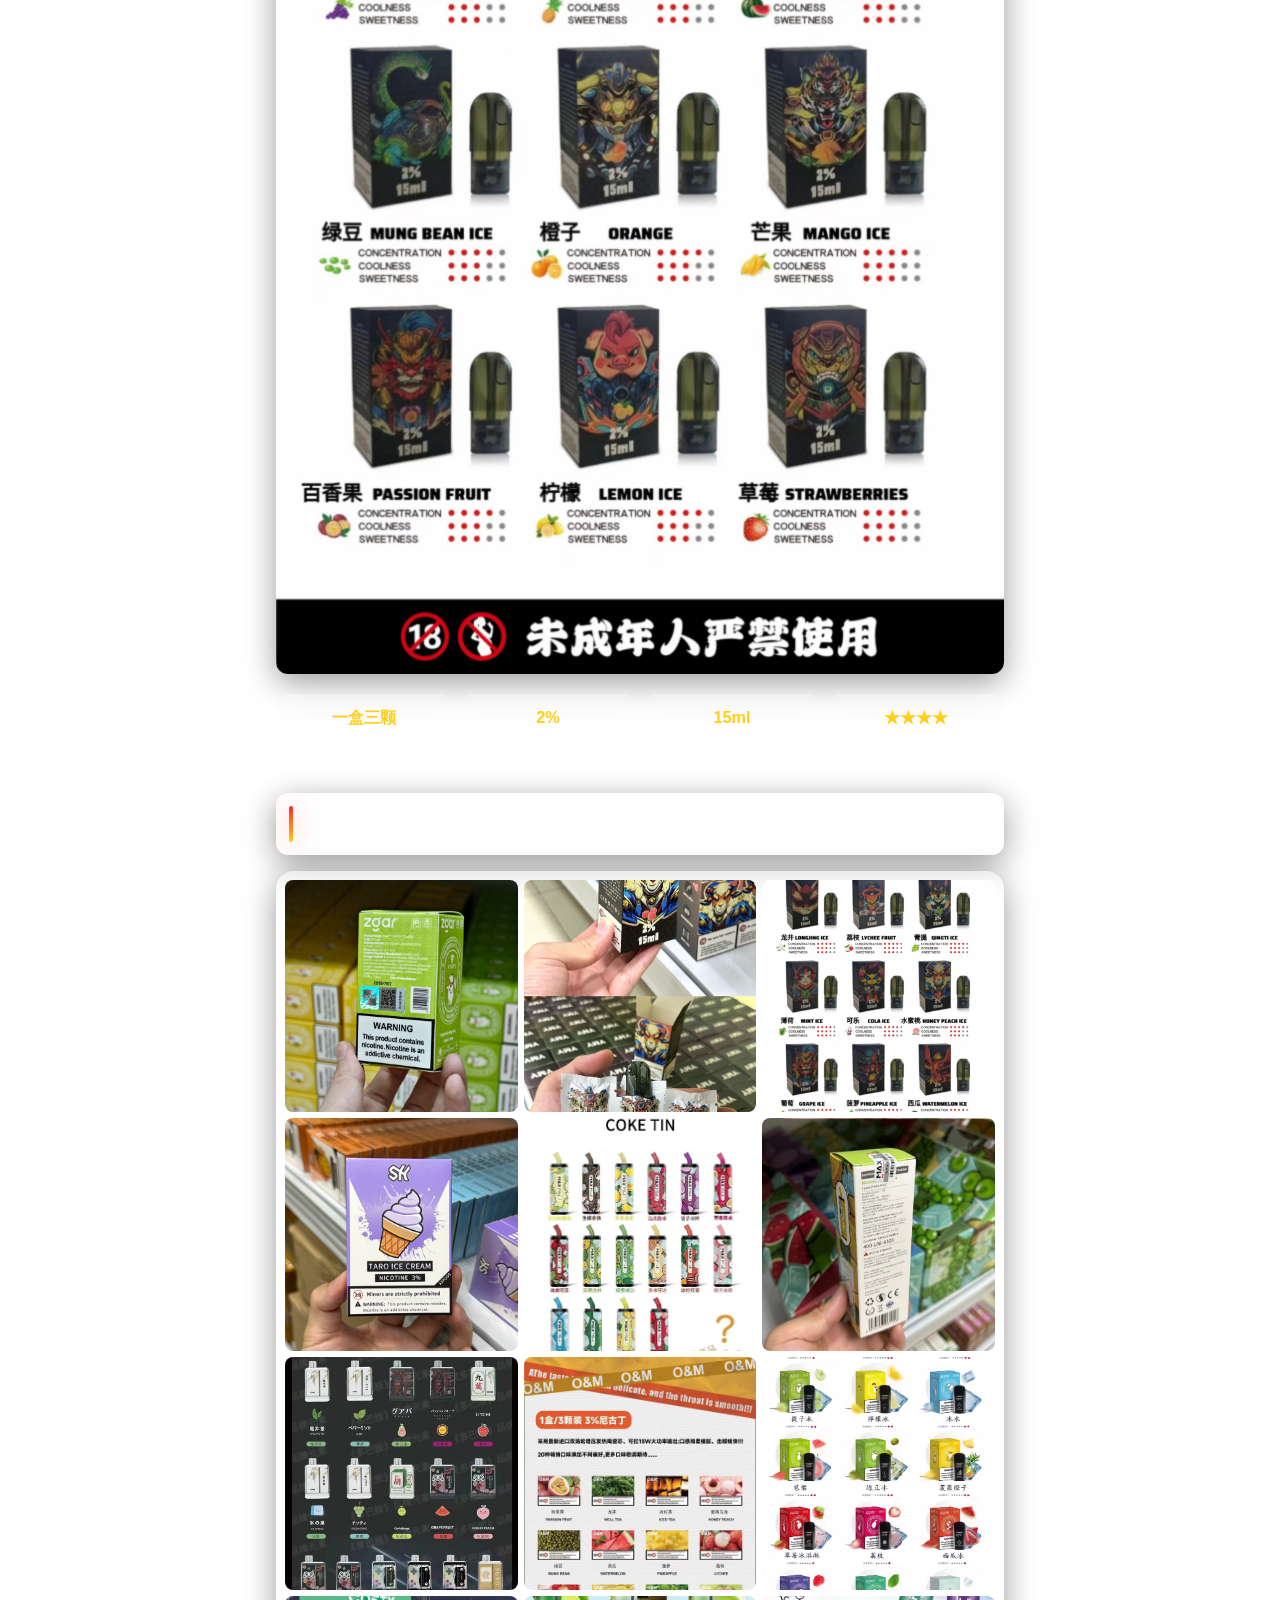
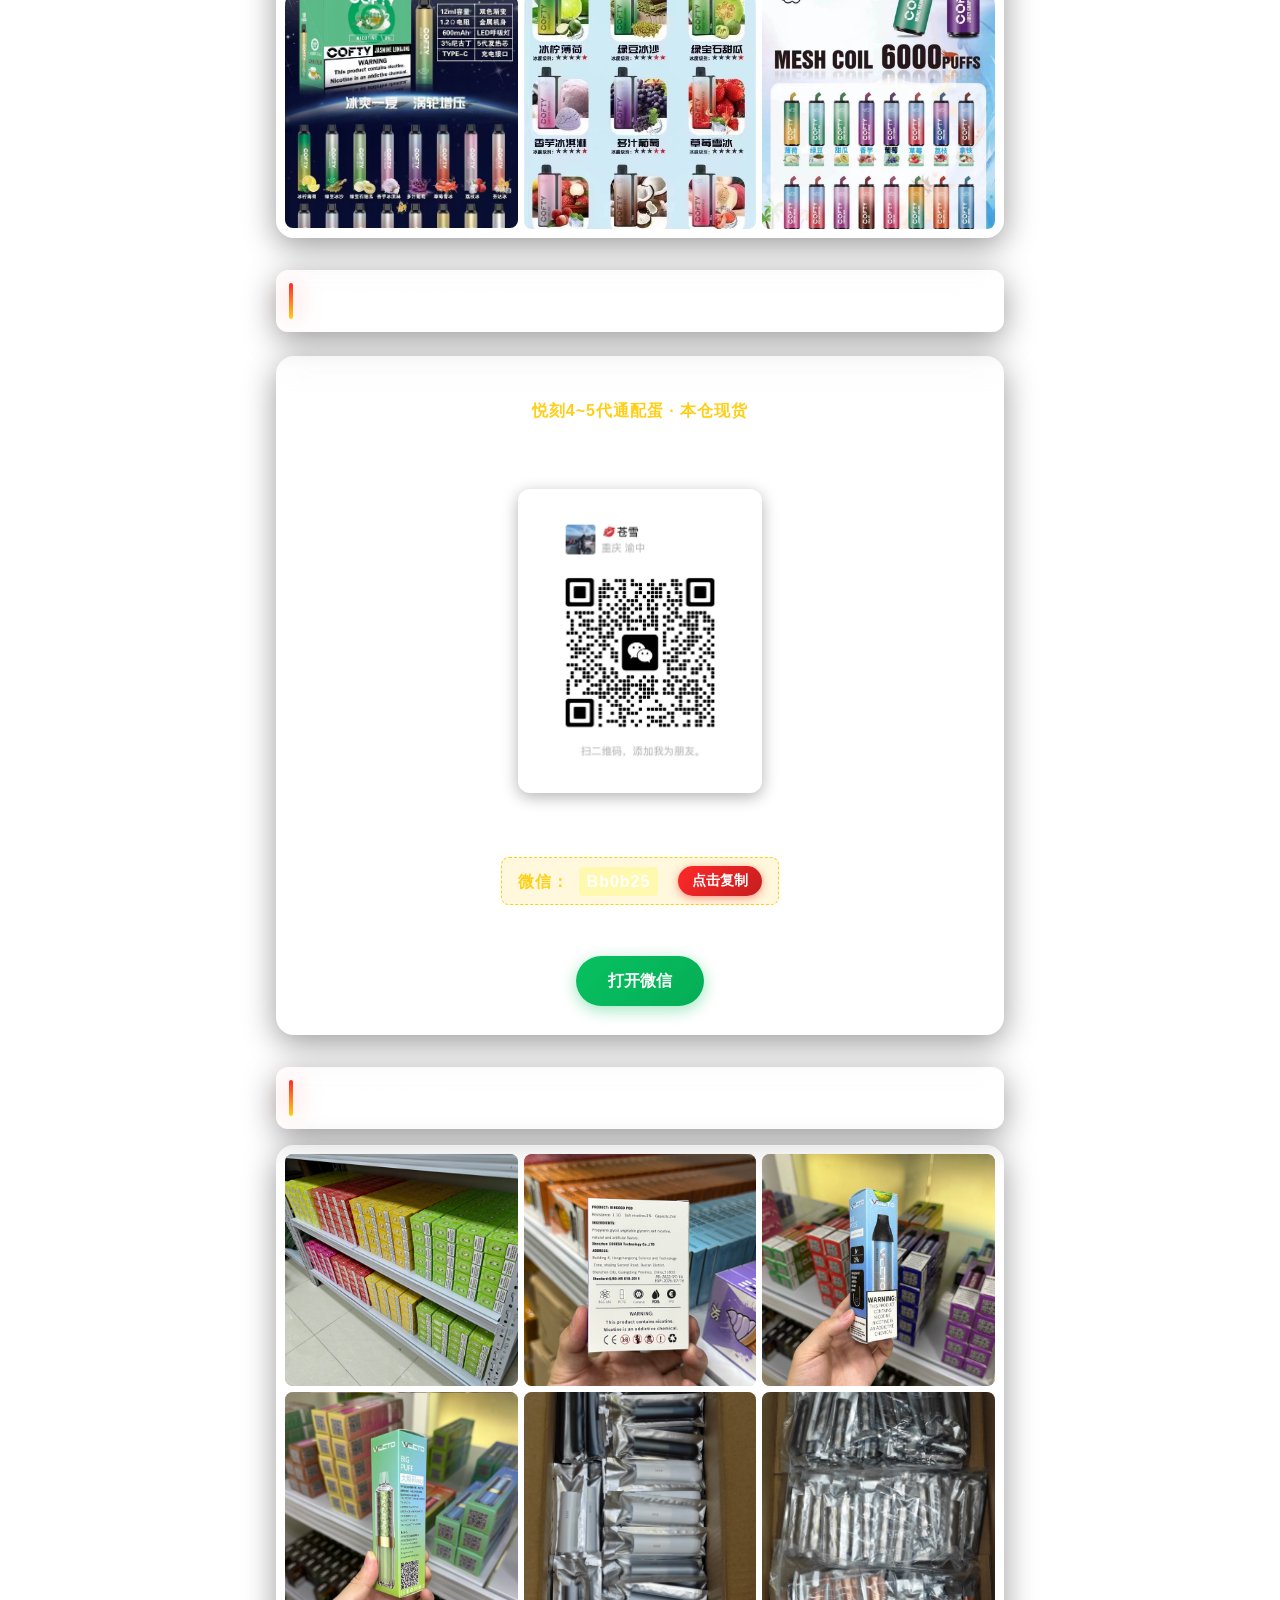
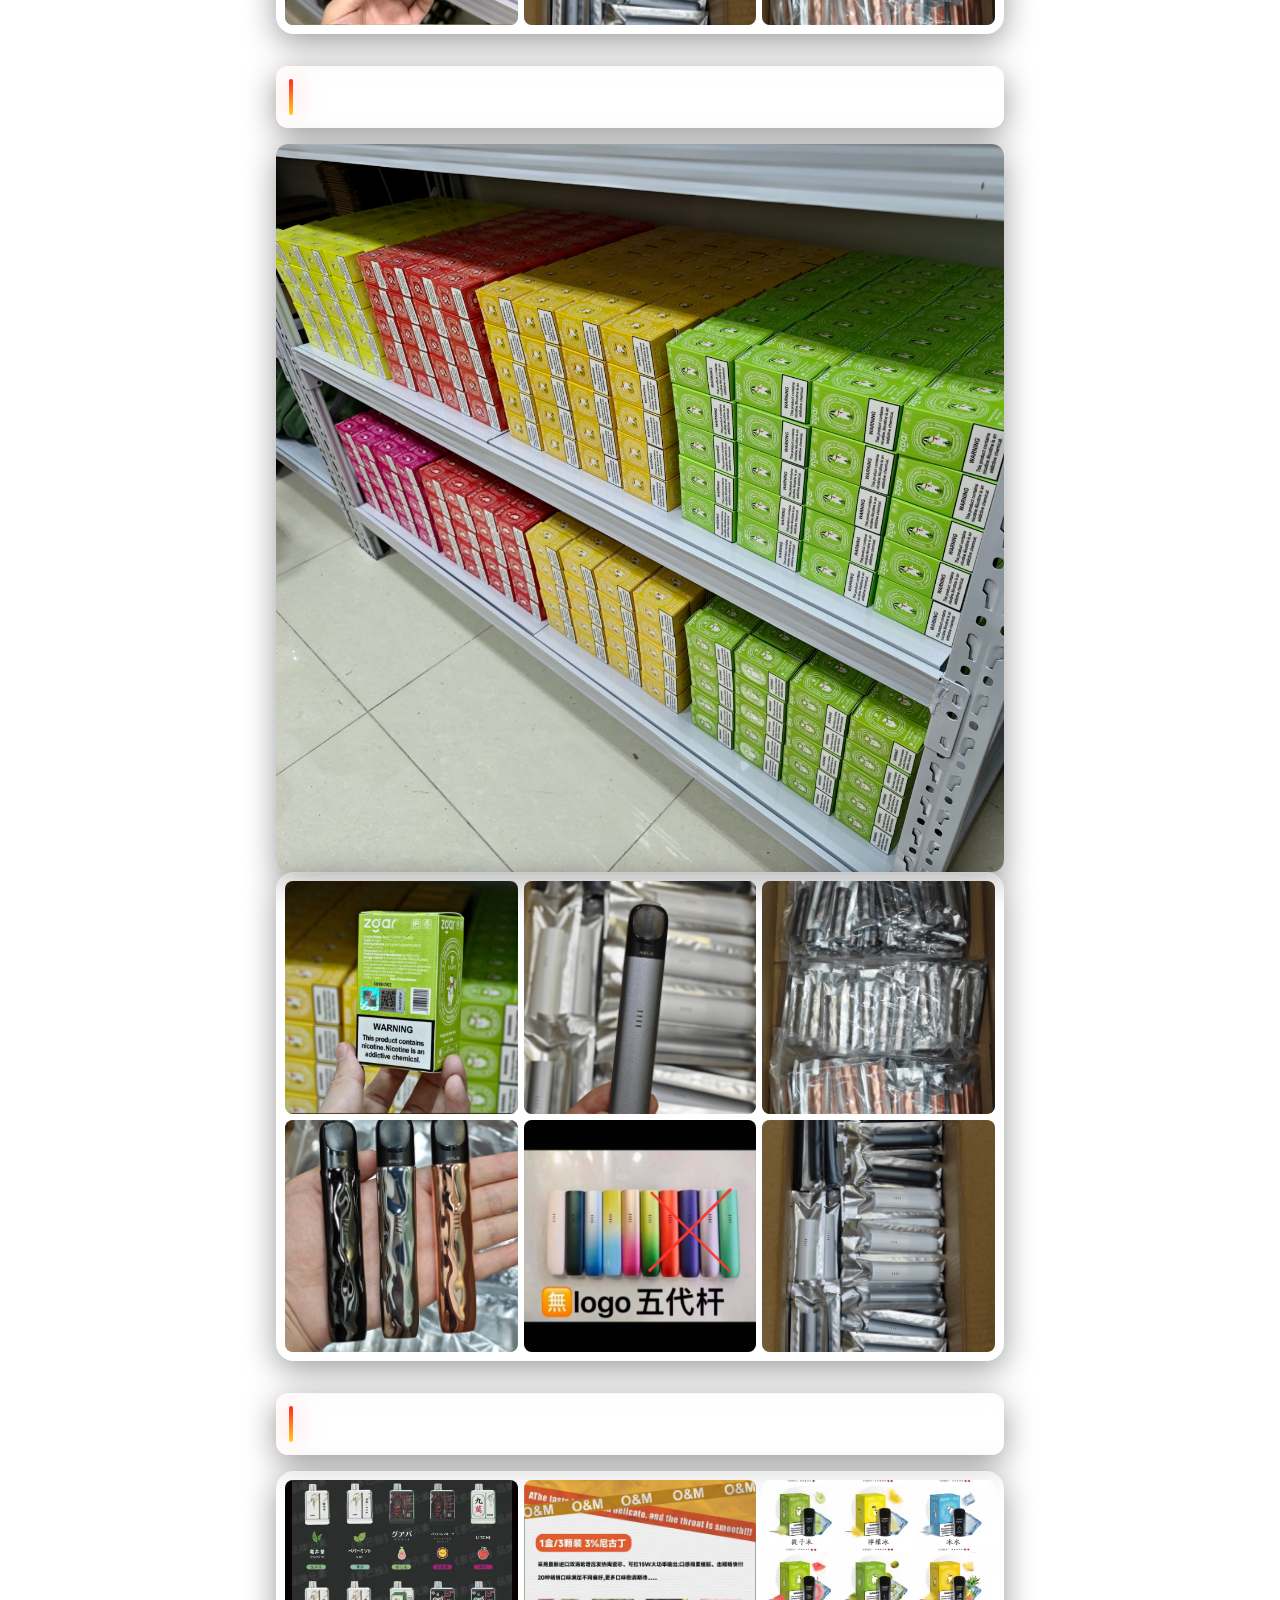
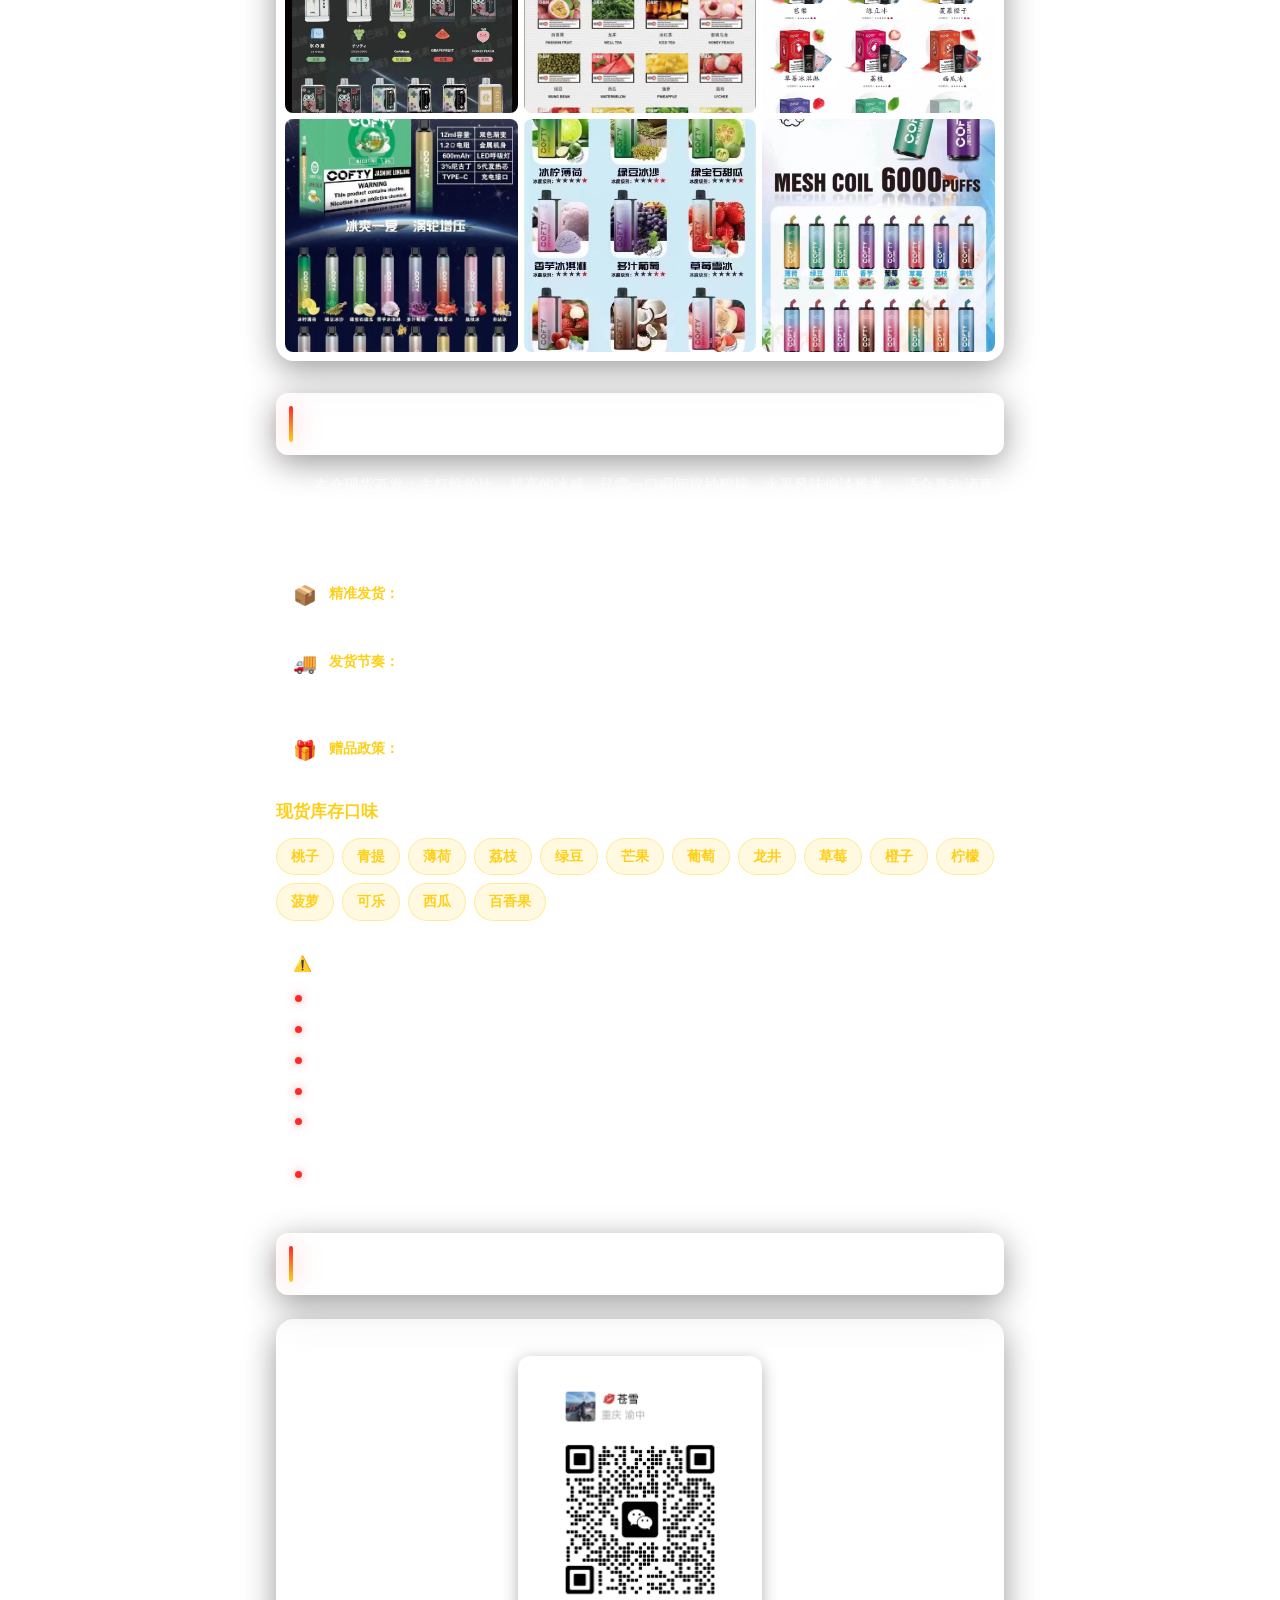
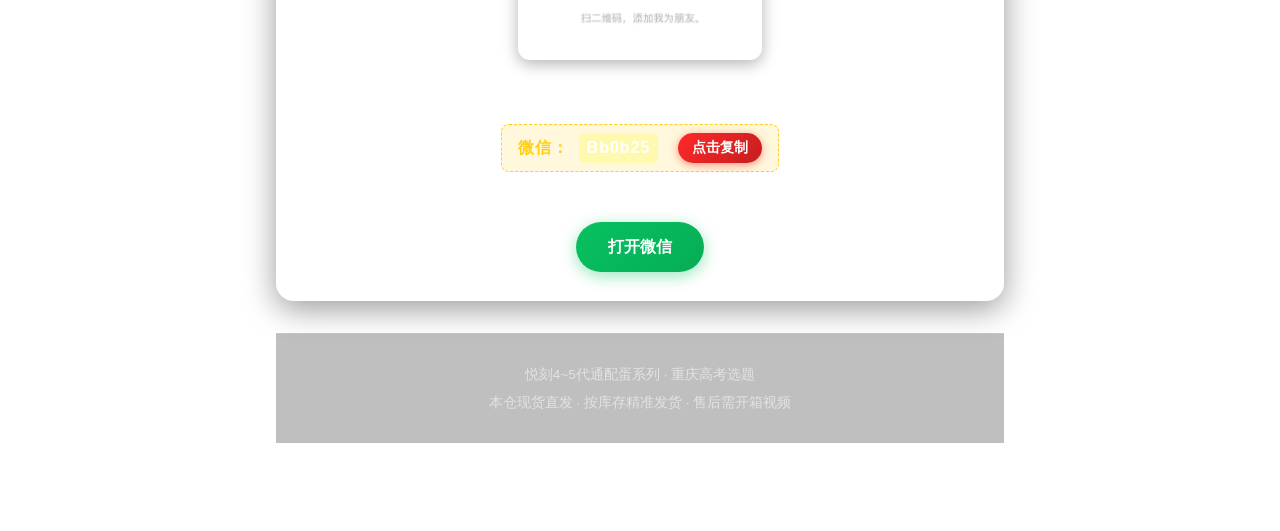
==== commit d3b76acc: "perf: 清理未使用资源并优化页面加载 文件清理: - 删除 style/images 根目录下 31 张未引用旧图(01~12/21~26/2018*/abc*/code1) - 删除 style" ====
--- a/index.html
+++ b/index.html
@@ -8,7 +8,11 @@
 <meta name="format-detection" content="telephone=no">
 <meta name="description" content="悦刻4~5代通配蛋系列，十二生肖「欧版」一盒三颗，2%/15ml，本仓现货直发，按库存精准发货，批发与一件代发，十盒赠5代无LOGO通配杆。">
 <title>重庆高考选题｜悦刻4~5代通配蛋系列 十二生肖欧版 本仓现货直发</title>
-<link rel="stylesheet" href="css/style.css">
+<!-- 性能优化: DNS预解析 + 首屏图片预加载 + CSS非阻塞加载 -->
+<link rel="dns-prefetch" href="https://trae-api-cn.mchost.guru">
+<link rel="preload" as="image" href="style/images/gaokao/g03.jpg">
+<link rel="stylesheet" href="css/style.css" media="all" onload="this.media='all'">
+<noscript><link rel="stylesheet" href="css/style.css"></noscript>
 </head>
 <body>
 <div id="page">
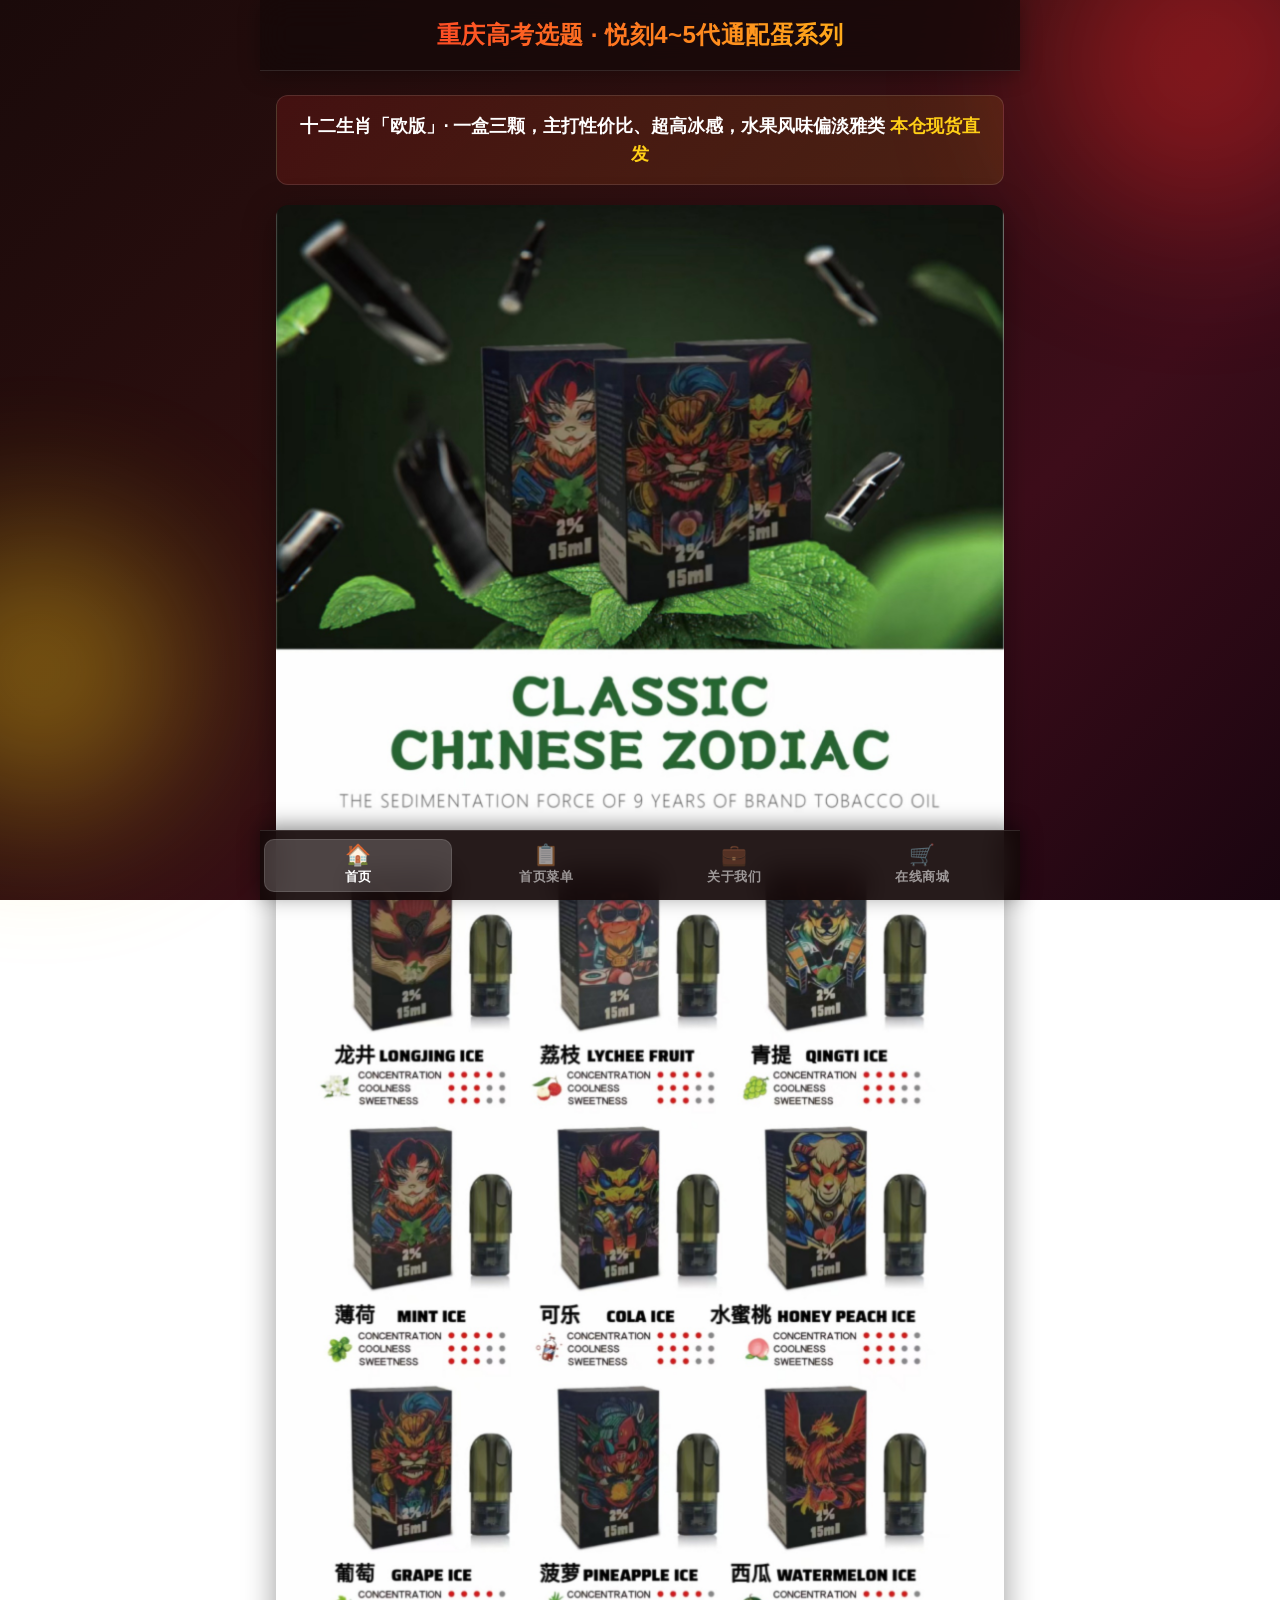
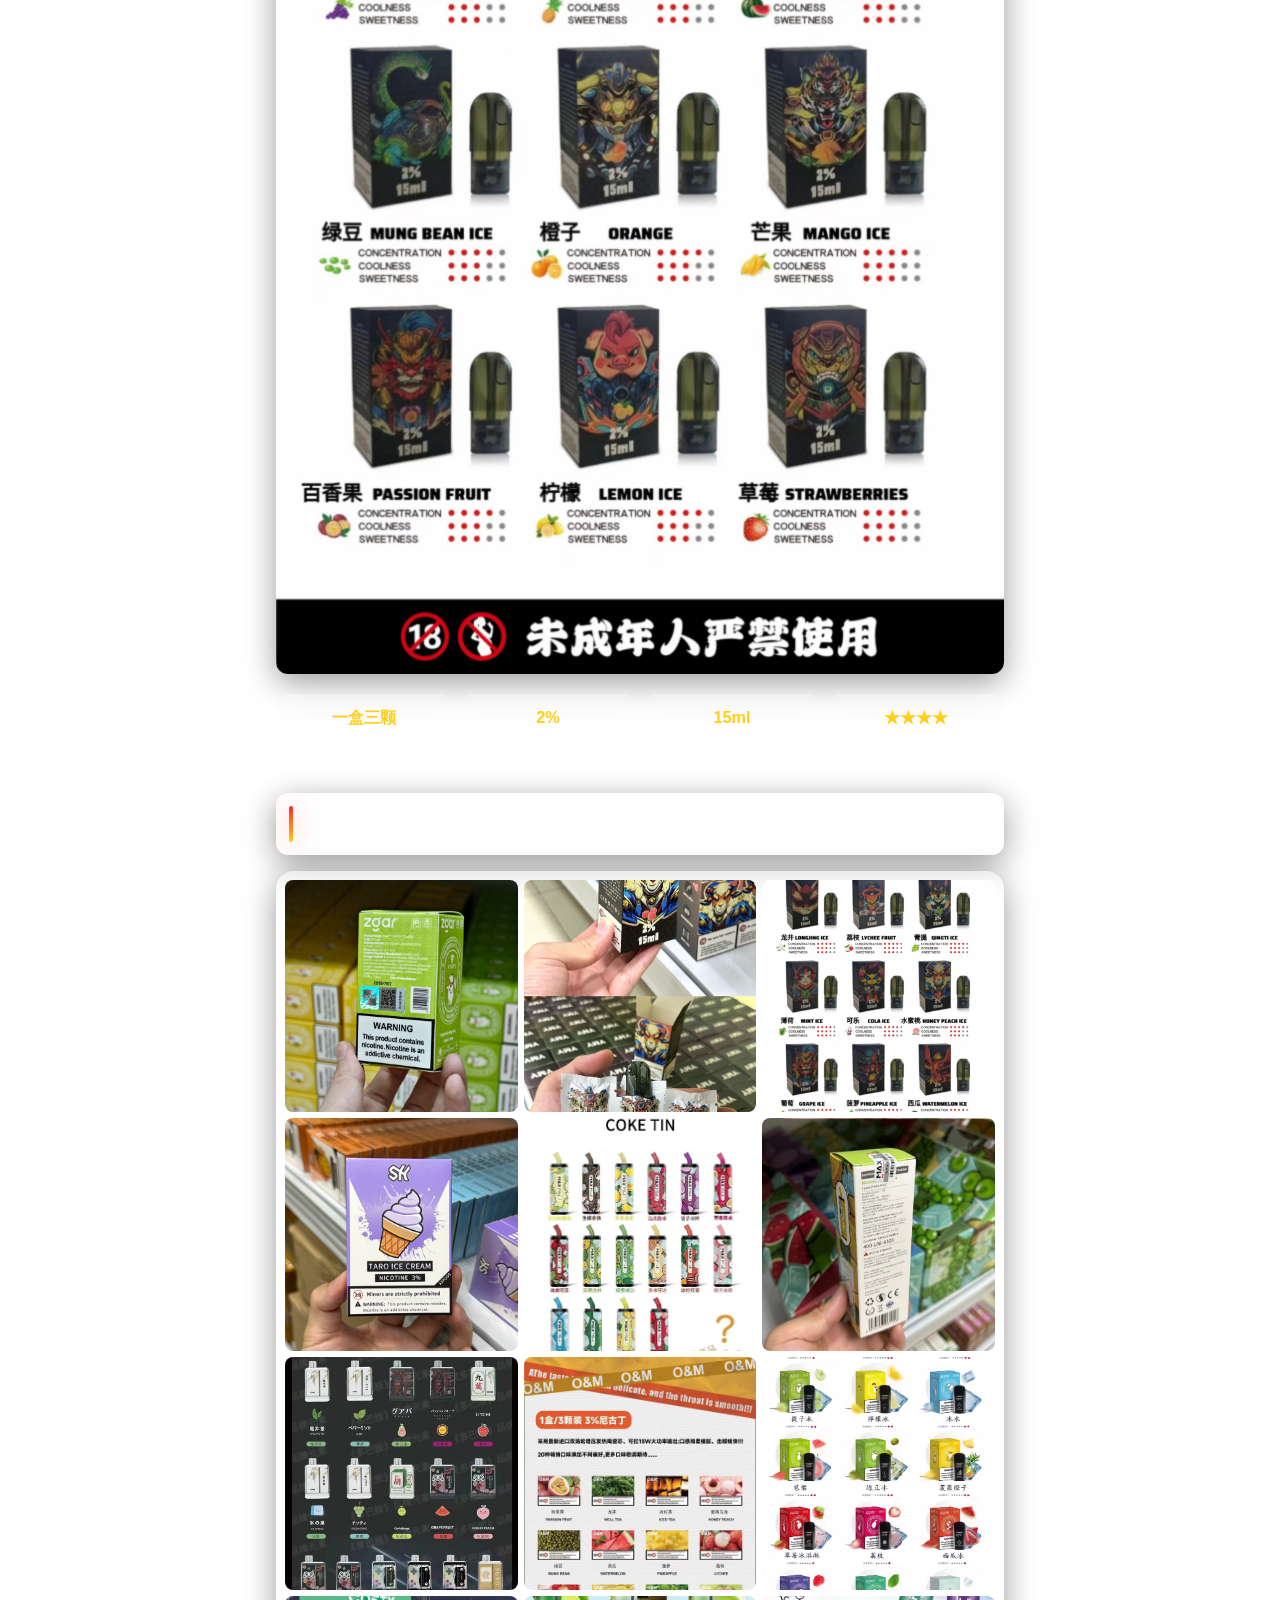
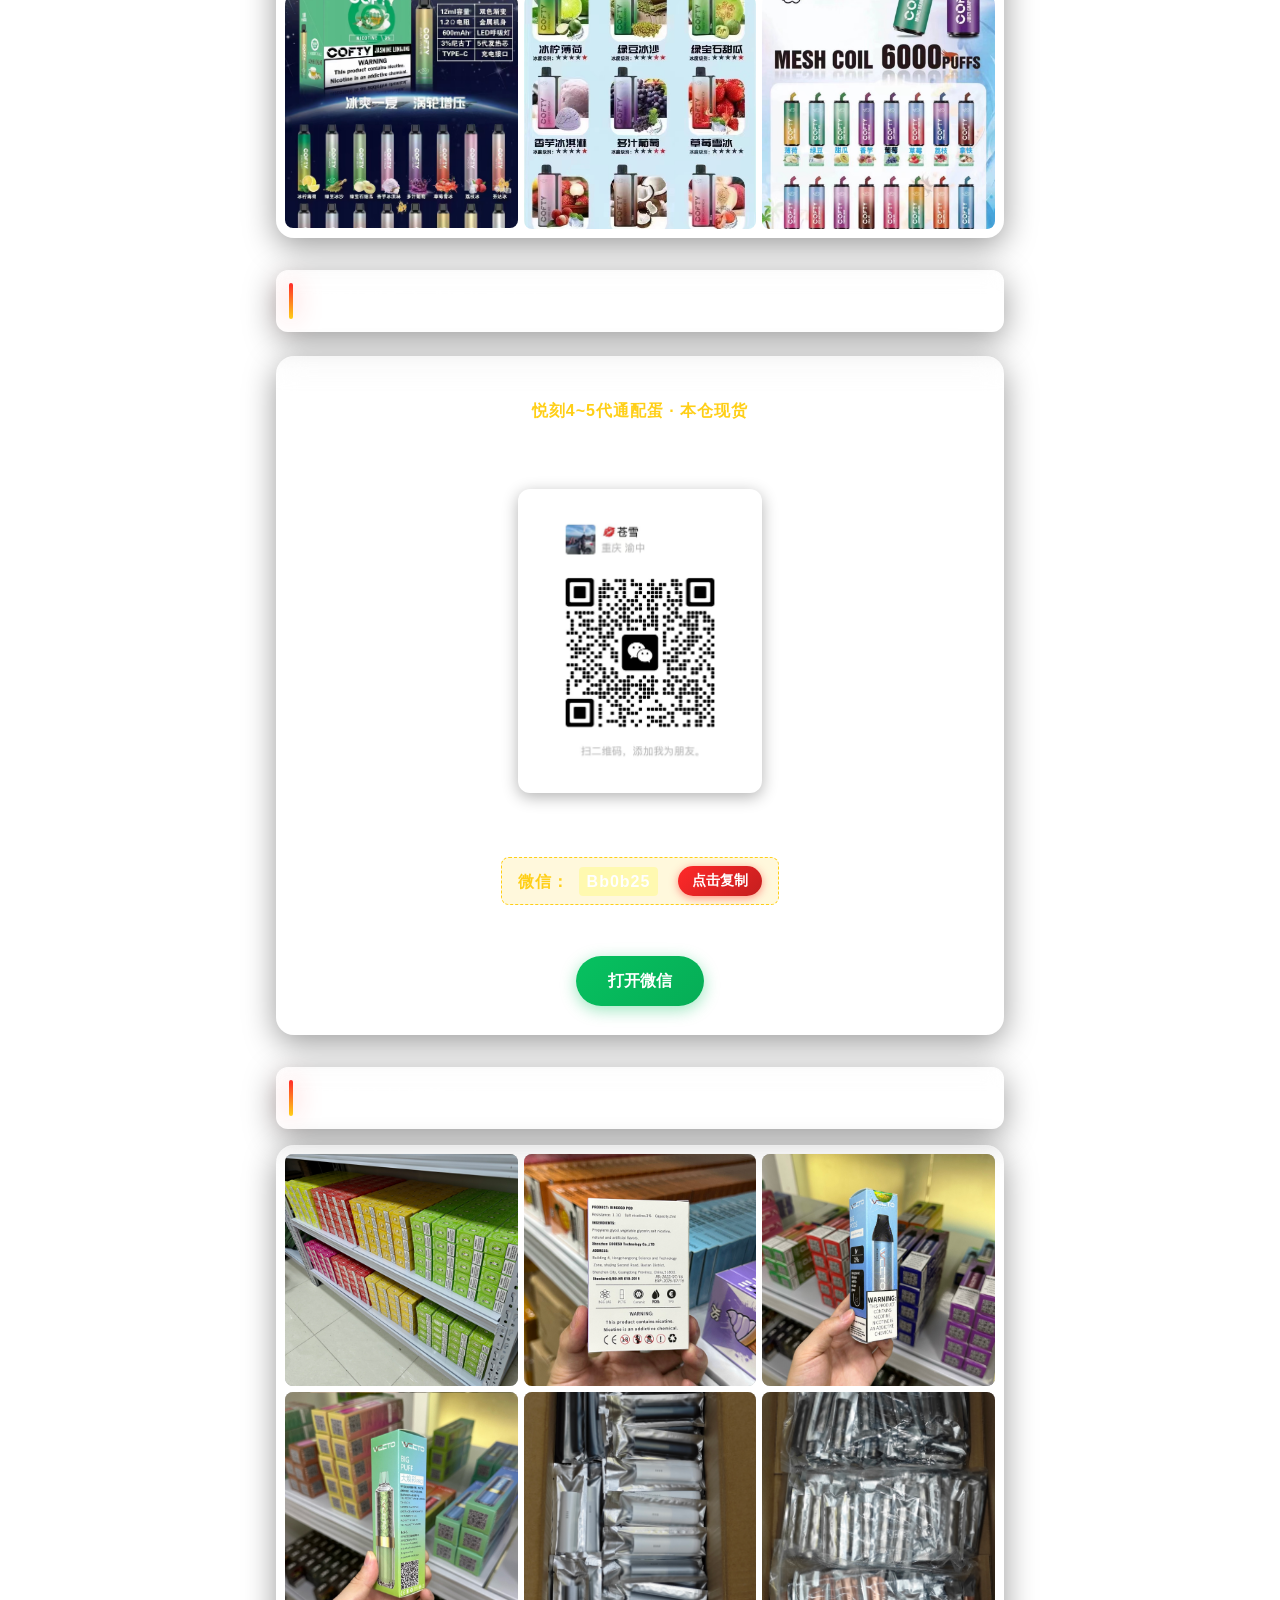
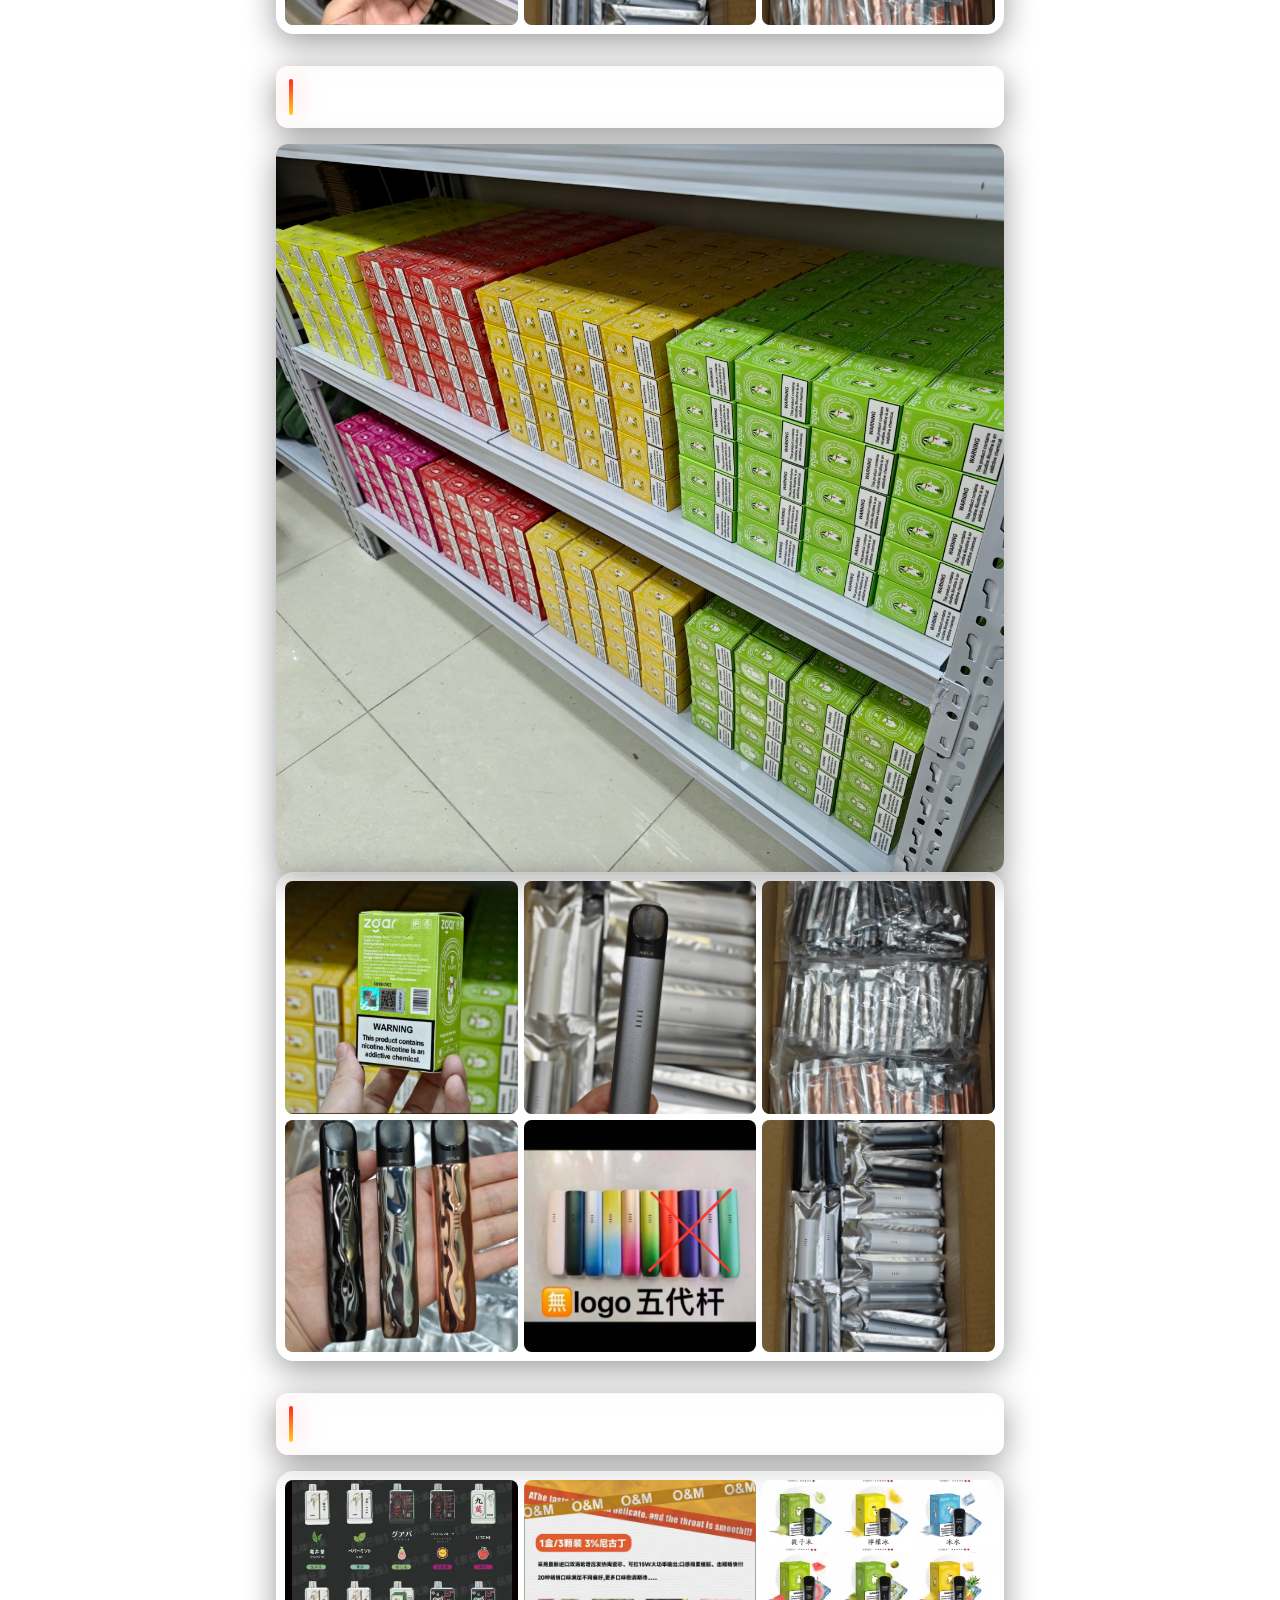
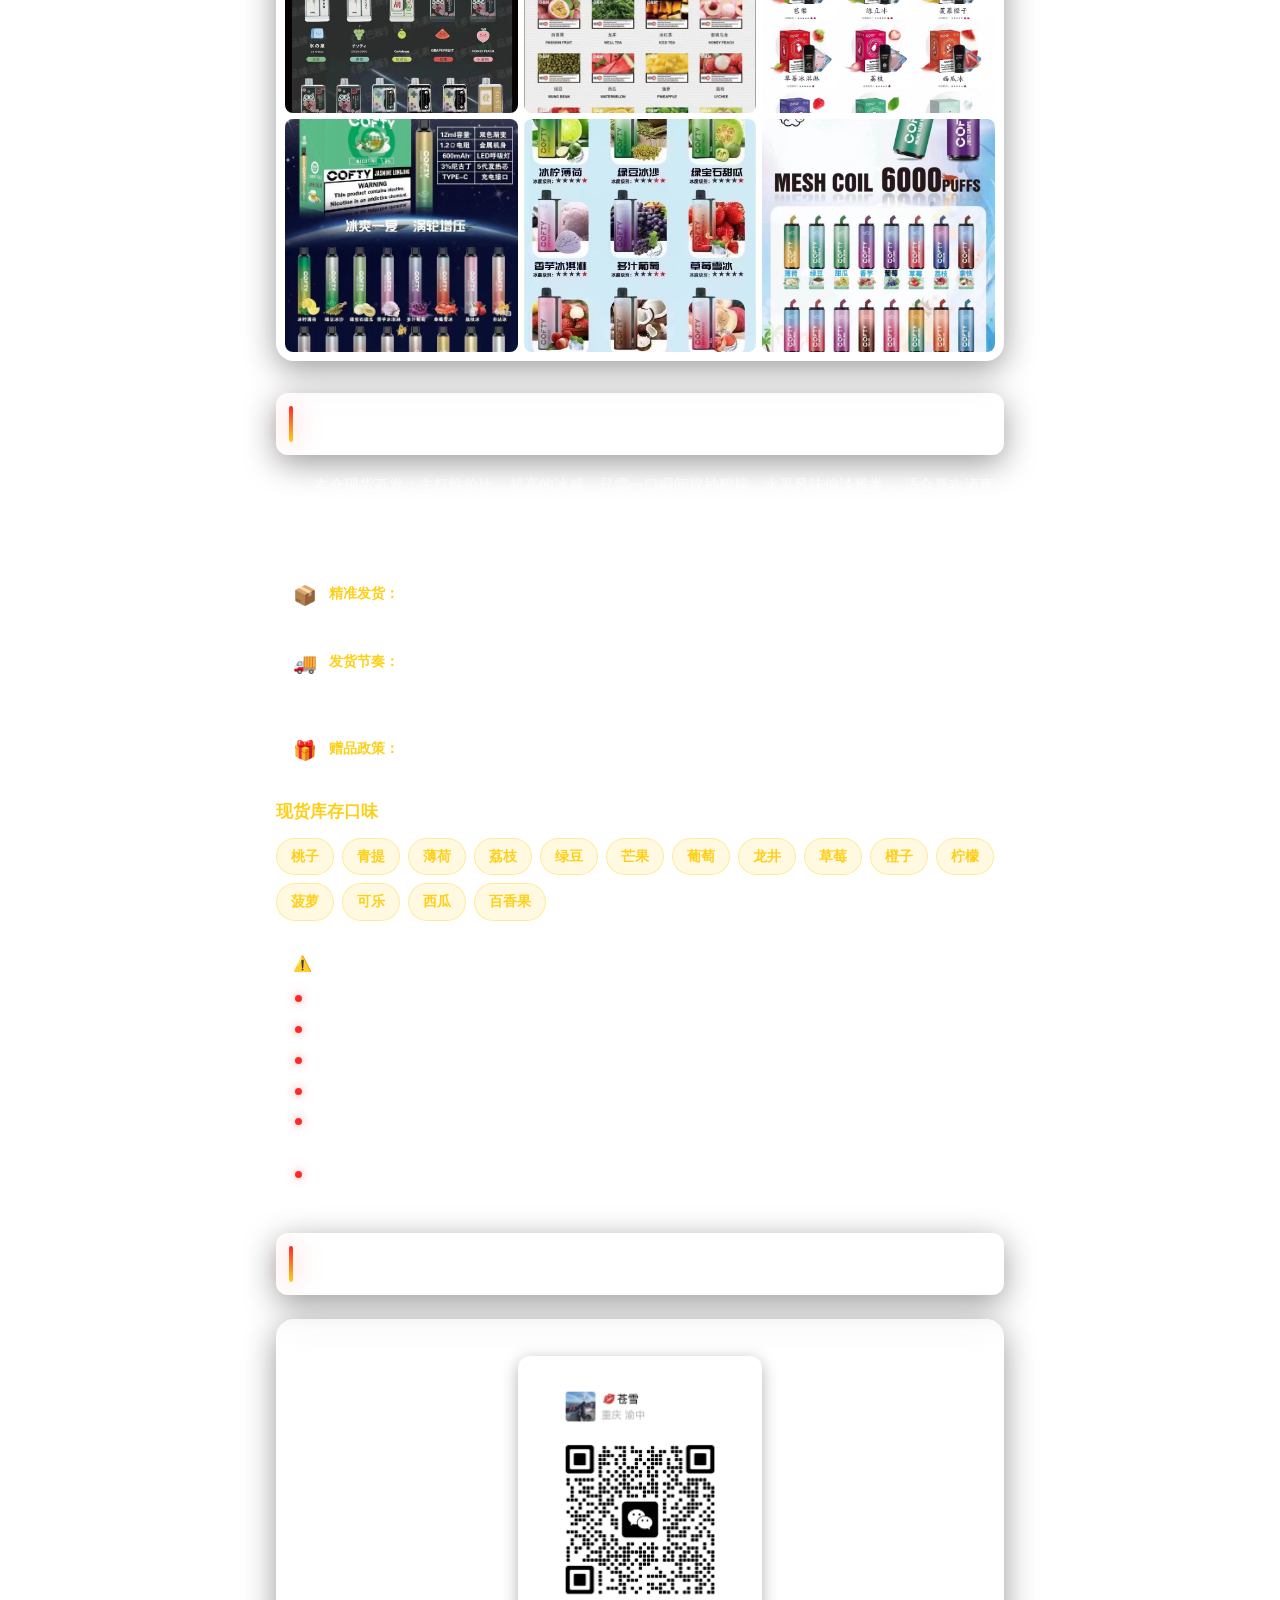
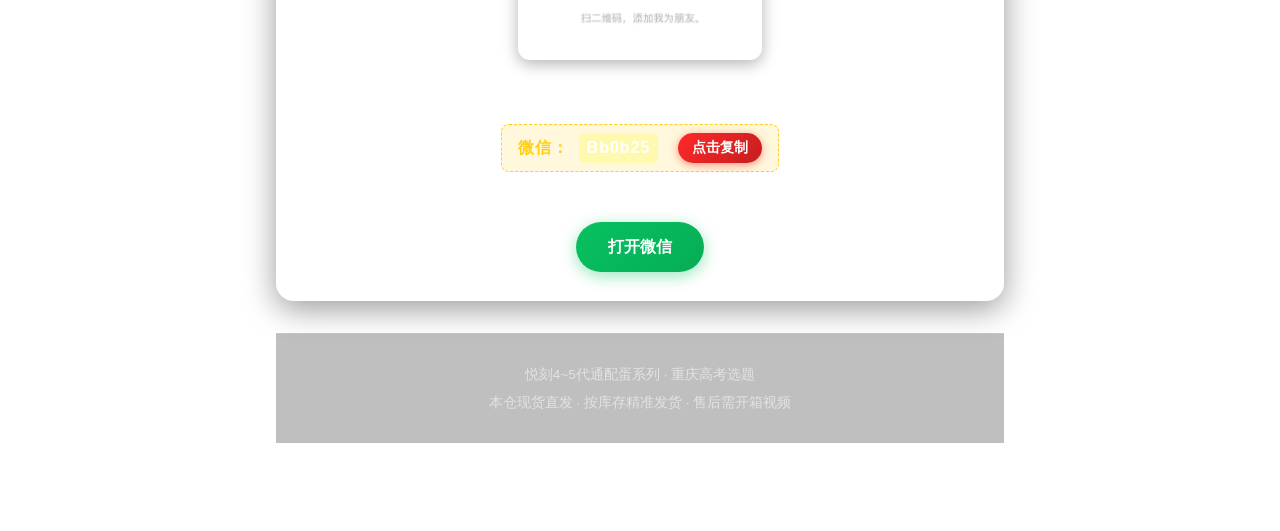
==== commit 0282191f: "refactor: 按类型聚类重构目录结构为严格两层规范 - 合并 style/images/gaokao/ 与 广东高考选题_素材/ 两个内容100%重复的图片目录到统一 images/ - 图片按" ====
--- a/index.html
+++ b/index.html
@@ -10,7 +10,7 @@
 <title>重庆高考选题｜悦刻4~5代通配蛋系列 十二生肖欧版 本仓现货直发</title>
 <!-- 性能优化: DNS预解析 + 首屏图片预加载 + CSS非阻塞加载 -->
 <link rel="dns-prefetch" href="https://trae-api-cn.mchost.guru">
-<link rel="preload" as="image" href="style/images/gaokao/g03.jpg">
+<link rel="preload" as="image" href="images/p03.jpg">
 <link rel="stylesheet" href="css/style.css" media="all" onload="this.media='all'">
 <noscript><link rel="stylesheet" href="css/style.css"></noscript>
 </head>
@@ -32,7 +32,7 @@
 
         <!-- 顶部横幅：十二生肖欧版口味矩阵主视觉 -->
         <div class="hero-banner reveal">
-            <img src="style/images/gaokao/g03.jpg"
+            <img src="images/p03.jpg"
                  alt="十二生肖欧版口味矩阵海报"
                  data-keyword="十二生肖欧版 口味矩阵 2% 15ml">
         </div>
@@ -48,18 +48,18 @@
         <!-- 部分产品参考 -->
         <h2 class="reveal">部分产品参考</h2>
         <ul class="gallery reveal">
-            <li><img data-src="style/images/gaokao/g01.jpg" data-keyword="ZGAR 葡萄三颗装 烟弹实拍" alt="产品01"></li>
-            <li><img data-src="style/images/gaokao/g02.jpg" data-keyword="生肖主题盒装 15ml 实拍" alt="产品02"></li>
-            <li><img data-src="style/images/gaokao/g03.jpg" data-keyword="十二生肖欧版 口味矩阵海报" alt="产品03"></li>
-            <li><img data-src="style/images/gaokao/g05.jpg" data-keyword="SK 香芋冰淇淋 3% 三颗装" alt="产品04"></li>
-            <li><img data-src="style/images/gaokao/g07.jpg" data-keyword="MAX MIWU 可乐罐系列海报" alt="产品05"></li>
-            <li><img data-src="style/images/gaokao/g08.jpg" data-keyword="MAX MIWU 菠萝风暴 单盒实拍" alt="产品06"></li>
-            <li><img data-src="style/images/gaokao/g15.jpg" data-keyword="SONG 崧盒 新品口味海报" alt="产品07"></li>
-            <li><img data-src="style/images/gaokao/g16.jpg" data-keyword="O&M 三颗装烟弹 3% 口味海报" alt="产品08"></li>
-            <li><img data-src="style/images/gaokao/g17.jpg" data-keyword="ZGAR AZ PODS 5.0 口味海报" alt="产品09"></li>
-            <li><img data-src="style/images/gaokao/g19.jpg" data-keyword="COFTY 5000 参数海报" alt="产品10"></li>
-            <li><img data-src="style/images/gaokao/g20.jpg" data-keyword="COFTY 7000 口味海报" alt="产品11"></li>
-            <li><img data-src="style/images/gaokao/g21.jpg" data-keyword="COFTY 650mAh 口味海报" alt="产品12"></li>
+            <li><img data-src="images/p01.jpg" data-keyword="ZGAR 葡萄三颗装 烟弹实拍" alt="产品01"></li>
+            <li><img data-src="images/p02.jpg" data-keyword="生肖主题盒装 15ml 实拍" alt="产品02"></li>
+            <li><img data-src="images/p03.jpg" data-keyword="十二生肖欧版 口味矩阵海报" alt="产品03"></li>
+            <li><img data-src="images/p05.jpg" data-keyword="SK 香芋冰淇淋 3% 三颗装" alt="产品04"></li>
+            <li><img data-src="images/p07.jpg" data-keyword="MAX MIWU 可乐罐系列海报" alt="产品05"></li>
+            <li><img data-src="images/p08.jpg" data-keyword="MAX MIWU 菠萝风暴 单盒实拍" alt="产品06"></li>
+            <li><img data-src="images/p15.jpg" data-keyword="SONG 崧盒 新品口味海报" alt="产品07"></li>
+            <li><img data-src="images/p16.jpg" data-keyword="O&M 三颗装烟弹 3% 口味海报" alt="产品08"></li>
+            <li><img data-src="images/p17.jpg" data-keyword="ZGAR AZ PODS 5.0 口味海报" alt="产品09"></li>
+            <li><img data-src="images/p19.jpg" data-keyword="COFTY 5000 参数海报" alt="产品10"></li>
+            <li><img data-src="images/p20.jpg" data-keyword="COFTY 7000 口味海报" alt="产品11"></li>
+            <li><img data-src="images/p21.jpg" data-keyword="COFTY 650mAh 口味海报" alt="产品12"></li>
         </ul>
 
         <!-- 联系方式 -->
@@ -68,7 +68,7 @@
             <p class="tagline">悦刻4~5代通配蛋 · 本仓现货</p>
             <p class="sub-tagline">按库存精准发货 &nbsp; 发货前拍图确认 &nbsp; 十盒赠5代无LOGO通配杆</p>
             <div class="qr-box">
-                <img data-src="style/images/code.jpg" data-keyword="微信二维码 联系客服" alt="微信二维码">
+                <img data-src="images/wechat-qrcode.jpg" data-keyword="微信二维码 联系客服" alt="微信二维码">
             </div>
             <p class="step">↓ 第一步：[复制微信号]</p>
             <div class="wx-line">
@@ -83,37 +83,37 @@
         <!-- 细节实拍 -->
         <h2 class="reveal">我们的实拍细节！！</h2>
         <ul class="gallery reveal">
-            <li><img data-src="style/images/gaokao/g04.jpg" data-keyword="盒装现货实拍 含警示标签" alt="实拍01"></li>
-            <li><img data-src="style/images/gaokao/g06.jpg" data-keyword="BINGOGO POD 盒背参数 警示" alt="实拍02"></li>
-            <li><img data-src="style/images/gaokao/g09.jpg" data-keyword="4000口 一次性设备实拍" alt="实拍03"></li>
-            <li><img data-src="style/images/gaokao/g10.jpg" data-keyword="大焕彩PRO 4000口 实拍" alt="实拍04"></li>
-            <li><img data-src="style/images/gaokao/g11.jpg" data-keyword="整盒设备包装实拍" alt="实拍05"></li>
-            <li><img data-src="style/images/gaokao/g13.jpg" data-keyword="设备杆实拍" alt="实拍06"></li>
+            <li><img data-src="images/p04.jpg" data-keyword="盒装现货实拍 含警示标签" alt="实拍01"></li>
+            <li><img data-src="images/p06.jpg" data-keyword="BINGOGO POD 盒背参数 警示" alt="实拍02"></li>
+            <li><img data-src="images/p09.jpg" data-keyword="4000口 一次性设备实拍" alt="实拍03"></li>
+            <li><img data-src="images/p10.jpg" data-keyword="大焕彩PRO 4000口 实拍" alt="实拍04"></li>
+            <li><img data-src="images/p11.jpg" data-keyword="整盒设备包装实拍" alt="实拍05"></li>
+            <li><img data-src="images/p13.jpg" data-keyword="设备杆实拍" alt="实拍06"></li>
         </ul>
 
         <!-- 我们的仓库 -->
         <h2 class="reveal">我们的现货仓库！！</h2>
         <div class="full-img reveal">
-            <img data-src="style/images/gaokao/g04.jpg" data-keyword="盒装现货 仓库实拍 按库存发货" alt="仓库实拍">
+            <img data-src="images/p04.jpg" data-keyword="盒装现货 仓库实拍 按库存发货" alt="仓库实拍">
         </div>
         <ul class="gallery reveal">
-            <li><img data-src="style/images/gaokao/g01.jpg" data-keyword="ZGAR 葡萄 盒装现货" alt="现货01"></li>
-            <li><img data-src="style/images/gaokao/g12.jpg" data-keyword="RELX 五代杆 现货" alt="现货02"></li>
-            <li><img data-src="style/images/gaokao/g13.jpg" data-keyword="设备杆 现货实拍" alt="现货03"></li>
-            <li><img data-src="style/images/gaokao/g14.jpg" data-keyword="多色 RELX 通配杆 现货" alt="现货04"></li>
-            <li><img data-src="style/images/gaokao/g18.jpg" data-keyword="无LOGO五代杆 赠品现货" alt="现货05"></li>
-            <li><img data-src="style/images/gaokao/g11.jpg" data-keyword="盒装设备 包装现货" alt="现货06"></li>
+            <li><img data-src="images/p01.jpg" data-keyword="ZGAR 葡萄 盒装现货" alt="现货01"></li>
+            <li><img data-src="images/p12.jpg" data-keyword="RELX 五代杆 现货" alt="现货02"></li>
+            <li><img data-src="images/p13.jpg" data-keyword="设备杆 现货实拍" alt="现货03"></li>
+            <li><img data-src="images/p14.jpg" data-keyword="多色 RELX 通配杆 现货" alt="现货04"></li>
+            <li><img data-src="images/p18.jpg" data-keyword="无LOGO五代杆 赠品现货" alt="现货05"></li>
+            <li><img data-src="images/p11.jpg" data-keyword="盒装设备 包装现货" alt="现货06"></li>
         </ul>
 
         <!-- 品牌产品线 -->
         <h2 class="reveal">品牌产品线一览</h2>
         <ul class="gallery reveal">
-            <li><img data-src="style/images/gaokao/g15.jpg" data-keyword="SONG 崧盒 新品口味海报" alt="产品线01"></li>
-            <li><img data-src="style/images/gaokao/g16.jpg" data-keyword="O&M 三颗装烟弹 口味海报" alt="产品线02"></li>
-            <li><img data-src="style/images/gaokao/g17.jpg" data-keyword="ZGAR AZ PODS 5.0 海报" alt="产品线03"></li>
-            <li><img data-src="style/images/gaokao/g19.jpg" data-keyword="COFTY 5000 参数海报" alt="产品线04"></li>
-            <li><img data-src="style/images/gaokao/g20.jpg" data-keyword="COFTY 7000 口味海报" alt="产品线05"></li>
-            <li><img data-src="style/images/gaokao/g21.jpg" data-keyword="COFTY 650mAh 口味海报" alt="产品线06"></li>
+            <li><img data-src="images/p15.jpg" data-keyword="SONG 崧盒 新品口味海报" alt="产品线01"></li>
+            <li><img data-src="images/p16.jpg" data-keyword="O&M 三颗装烟弹 口味海报" alt="产品线02"></li>
+            <li><img data-src="images/p17.jpg" data-keyword="ZGAR AZ PODS 5.0 海报" alt="产品线03"></li>
+            <li><img data-src="images/p19.jpg" data-keyword="COFTY 5000 参数海报" alt="产品线04"></li>
+            <li><img data-src="images/p20.jpg" data-keyword="COFTY 7000 口味海报" alt="产品线05"></li>
+            <li><img data-src="images/p21.jpg" data-keyword="COFTY 650mAh 口味海报" alt="产品线06"></li>
         </ul>
 
         <!-- 本仓优势 / 发货规则 -->
@@ -152,7 +152,7 @@
         <h2 class="reveal">客户服务</h2>
         <div class="contact-card reveal">
             <div class="qr-box">
-                <img data-src="style/images/code.jpg" data-keyword="微信二维码 联系客服" alt="客户服务二维码">
+                <img data-src="images/wechat-qrcode.jpg" data-keyword="微信二维码 联系客服" alt="客户服务二维码">
             </div>
             <p class="step">↓ 第一步：[复制微信号]</p>
             <div class="wx-line">
@@ -255,7 +255,7 @@
             <p class="tagline">悦刻4~5代通配蛋 · 本仓现货</p>
             <p class="sub-tagline">按库存精准发货 &nbsp; 十盒赠5代无LOGO通配杆 &nbsp; 新品崧盒75</p>
             <div class="qr-box">
-                <img data-src="style/images/code.jpg" data-keyword="微信二维码 首页菜单咨询" alt="首页菜单二维码">
+                <img data-src="images/wechat-qrcode.jpg" data-keyword="微信二维码 首页菜单咨询" alt="首页菜单二维码">
             </div>
             <p class="step">↓ 第一步：[复制微信号]</p>
             <div class="wx-line">
@@ -278,7 +278,7 @@
 
         <h2 class="reveal">产品介绍</h2>
         <div class="intro-img reveal">
-            <img data-src="style/images/gaokao/g24.png" data-keyword="产品介绍图一 工厂车间 生产线 组装 女工" alt="产品介绍图一">
+            <img data-src="images/p24.png" data-keyword="产品介绍图一 工厂车间 生产线 组装 女工" alt="产品介绍图一">
         </div>
         <p style="text-indent:2em;" class="reveal">
             <b>悦刻 4~5 代通配蛋系列</b> —— 十二生肖「欧版」一盒三颗，2% / 15ml，主打超高性价比与浓郁冰感体验。
@@ -317,46 +317,46 @@
         <h2 class="reveal">产品介绍图完整展示</h2>
         <div class="src-grid reveal">
             <div class="src-card">
-                <img data-src="style/images/gaokao/g25.png" data-keyword="产品介绍图二 专利通知书 国家知识产权局 官方文件" alt="产品介绍图二">
+                <img data-src="images/p25.png" data-keyword="产品介绍图二 专利通知书 国家知识产权局 官方文件" alt="产品介绍图二">
                 <p>产品资料图②：国家知识产权局办理登记手续通知书 · 官方资质文件</p>
             </div>
             <div class="src-card">
-                <img data-src="style/images/gaokao/g26.jpg" data-keyword="产品实拍图 广东二厂 现货仓库 产品展示" alt="产品实拍图三">
+                <img data-src="images/p15.jpg" data-keyword="产品实拍图 广东二厂 现货仓库 产品展示" alt="产品实拍图三">
                 <p>产品实拍图③：广东二厂现货仓库实拍 · 产品真实展示</p>
             </div>
         </div>
 
         <h2 class="reveal">品牌产品线</h2>
         <ul class="gallery reveal">
-            <li><img data-src="style/images/gaokao/g15.jpg" data-keyword="SONG 崧盒 新品" alt="产品线01"></li>
-            <li><img data-src="style/images/gaokao/g16.jpg" data-keyword="O&M 三颗装烟弹" alt="产品线02"></li>
-            <li><img data-src="style/images/gaokao/g17.jpg" data-keyword="ZGAR AZ PODS 5.0" alt="产品线03"></li>
-            <li><img data-src="style/images/gaokao/g19.jpg" data-keyword="COFTY 5000" alt="产品线04"></li>
-            <li><img data-src="style/images/gaokao/g20.jpg" data-keyword="COFTY 7000" alt="产品线05"></li>
-            <li><img data-src="style/images/gaokao/g21.jpg" data-keyword="COFTY 650mAh" alt="产品线06"></li>
+            <li><img data-src="images/p15.jpg" data-keyword="SONG 崧盒 新品" alt="产品线01"></li>
+            <li><img data-src="images/p16.jpg" data-keyword="O&M 三颗装烟弹" alt="产品线02"></li>
+            <li><img data-src="images/p17.jpg" data-keyword="ZGAR AZ PODS 5.0" alt="产品线03"></li>
+            <li><img data-src="images/p19.jpg" data-keyword="COFTY 5000" alt="产品线04"></li>
+            <li><img data-src="images/p20.jpg" data-keyword="COFTY 7000" alt="产品线05"></li>
+            <li><img data-src="images/p21.jpg" data-keyword="COFTY 650mAh" alt="产品线06"></li>
         </ul>
 
         <h2 class="reveal">我们的现货仓库</h2>
         <div class="full-img reveal">
-            <img data-src="style/images/gaokao/g04.jpg" data-keyword="关于我们 盒装现货 仓库" alt="关于我们 仓库">
+            <img data-src="images/p04.jpg" data-keyword="关于我们 盒装现货 仓库" alt="关于我们 仓库">
         </div>
         <ul class="gallery reveal">
-            <li><img data-src="style/images/gaokao/g11.jpg" data-keyword="关于我们 整盒包装" alt="仓库01"></li>
-            <li><img data-src="style/images/gaokao/g12.jpg" data-keyword="关于我们 RELX 五代杆" alt="仓库02"></li>
-            <li><img data-src="style/images/gaokao/g13.jpg" data-keyword="关于我们 设备杆" alt="仓库03"></li>
-            <li><img data-src="style/images/gaokao/g14.jpg" data-keyword="关于我们 多色通配杆" alt="仓库04"></li>
-            <li><img data-src="style/images/gaokao/g18.jpg" data-keyword="关于我们 无LOGO五代杆" alt="仓库05"></li>
-            <li><img data-src="style/images/gaokao/g01.jpg" data-keyword="关于我们 ZGAR 葡萄盒装" alt="仓库06"></li>
+            <li><img data-src="images/p11.jpg" data-keyword="关于我们 整盒包装" alt="仓库01"></li>
+            <li><img data-src="images/p12.jpg" data-keyword="关于我们 RELX 五代杆" alt="仓库02"></li>
+            <li><img data-src="images/p13.jpg" data-keyword="关于我们 设备杆" alt="仓库03"></li>
+            <li><img data-src="images/p14.jpg" data-keyword="关于我们 多色通配杆" alt="仓库04"></li>
+            <li><img data-src="images/p18.jpg" data-keyword="关于我们 无LOGO五代杆" alt="仓库05"></li>
+            <li><img data-src="images/p01.jpg" data-keyword="关于我们 ZGAR 葡萄盒装" alt="仓库06"></li>
         </ul>
 
         <h2 class="reveal">实拍细节</h2>
         <ul class="gallery reveal">
-            <li><img data-src="style/images/gaokao/g06.jpg" data-keyword="关于我们 BINGOGO 盒背参数" alt="实拍01"></li>
-            <li><img data-src="style/images/gaokao/g09.jpg" data-keyword="关于我们 4000口设备" alt="实拍02"></li>
-            <li><img data-src="style/images/gaokao/g10.jpg" data-keyword="关于我们 大焕彩PRO" alt="实拍03"></li>
-            <li><img data-src="style/images/gaokao/g05.jpg" data-keyword="关于我们 SK 香芋冰淇淋" alt="实拍04"></li>
-            <li><img data-src="style/images/gaokao/g08.jpg" data-keyword="关于我们 MAX MIWU 菠萝" alt="实拍05"></li>
-            <li><img data-src="style/images/gaokao/g02.jpg" data-keyword="关于我们 生肖盒装 15ml" alt="实拍06"></li>
+            <li><img data-src="images/p06.jpg" data-keyword="关于我们 BINGOGO 盒背参数" alt="实拍01"></li>
+            <li><img data-src="images/p09.jpg" data-keyword="关于我们 4000口设备" alt="实拍02"></li>
+            <li><img data-src="images/p10.jpg" data-keyword="关于我们 大焕彩PRO" alt="实拍03"></li>
+            <li><img data-src="images/p05.jpg" data-keyword="关于我们 SK 香芋冰淇淋" alt="实拍04"></li>
+            <li><img data-src="images/p08.jpg" data-keyword="关于我们 MAX MIWU 菠萝" alt="实拍05"></li>
+            <li><img data-src="images/p02.jpg" data-keyword="关于我们 生肖盒装 15ml" alt="实拍06"></li>
         </ul>
 
         <h2 class="reveal">我们的承诺</h2>
@@ -390,7 +390,7 @@
         <h2 class="reveal">联系我们 · 本仓直供</h2>
         <div class="contact-card reveal">
             <div class="qr-box">
-                <img data-src="style/images/code.jpg" data-keyword="关于我们 微信二维码" alt="关于我们 联系方式二维码">
+                <img data-src="images/wechat-qrcode.jpg" data-keyword="关于我们 微信二维码" alt="关于我们 联系方式二维码">
             </div>
             <div class="wx-line">
                 <span>微信：</span>
@@ -421,7 +421,7 @@
         <h2 class="reveal" id="shop-cat-pods">🍇 通配蛋系列（十二生肖欧版）</h2>
         <ul class="shop-grid reveal">
             <li class="shop-item">
-                <div class="shop-thumb"><img data-src="style/images/gaokao/g03.jpg" data-keyword="十二生肖欧版 口味矩阵 套装" alt="通配蛋01"></div>
+                <div class="shop-thumb"><img data-src="images/p03.jpg" data-keyword="十二生肖欧版 口味矩阵 套装" alt="通配蛋01"></div>
                 <div class="shop-info">
                     <p class="shop-name">十二生肖「欧版」口味套装 · 一盒三颗 · 2%/15ml</p>
                     <p class="shop-price">微信<b>询价</b></p>
@@ -429,7 +429,7 @@
                 </div>
             </li>
             <li class="shop-item">
-                <div class="shop-thumb"><img data-src="style/images/gaokao/g02.jpg" data-keyword="生肖主题盒装 15ml" alt="通配蛋02"></div>
+                <div class="shop-thumb"><img data-src="images/p02.jpg" data-keyword="生肖主题盒装 15ml" alt="通配蛋02"></div>
                 <div class="shop-info">
                     <p class="shop-name">生肖主题盒装 · 15ml</p>
                     <p class="shop-price">微信<b>询价</b></p>
@@ -437,7 +437,7 @@
                 </div>
             </li>
             <li class="shop-item">
-                <div class="shop-thumb"><img data-src="style/images/gaokao/g01.jpg" data-keyword="ZGAR 葡萄 三颗装" alt="通配蛋03"></div>
+                <div class="shop-thumb"><img data-src="images/p01.jpg" data-keyword="ZGAR 葡萄 三颗装" alt="通配蛋03"></div>
                 <div class="shop-info">
                     <p class="shop-name">ZGAR 葡萄口味 · 三颗装 · 2ml×3</p>
                     <p class="shop-price">微信<b>询价</b></p>
@@ -445,7 +445,7 @@
                 </div>
             </li>
             <li class="shop-item">
-                <div class="shop-thumb"><img data-src="style/images/gaokao/g05.jpg" data-keyword="SK 香芋冰淇淋 3% 三颗装" alt="通配蛋04"></div>
+                <div class="shop-thumb"><img data-src="images/p05.jpg" data-keyword="SK 香芋冰淇淋 3% 三颗装" alt="通配蛋04"></div>
                 <div class="shop-info">
                     <p class="shop-name">SK 香芋冰淇淋 · 3% · 三颗装</p>
                     <p class="shop-price">微信<b>询价</b></p>
@@ -459,7 +459,7 @@
         <ul class="shop-grid reveal">
             <li class="shop-item shop-hot">
                 <div class="shop-tag">🆕 新品</div>
-                <div class="shop-thumb"><img data-src="style/images/gaokao/g15.jpg" data-keyword="SONG 崧盒 新品" alt="品牌01"></div>
+                <div class="shop-thumb"><img data-src="images/p15.jpg" data-keyword="SONG 崧盒 新品" alt="品牌01"></div>
                 <div class="shop-info">
                     <p class="shop-name">SONG 崧盒 · 崧飞雾冰熊 · 新品（崧盒）</p>
                     <p class="shop-price">￥<b>75</b></p>
@@ -467,7 +467,7 @@
                 </div>
             </li>
             <li class="shop-item">
-                <div class="shop-thumb"><img data-src="style/images/gaokao/g16.jpg" data-keyword="O&M 三颗装烟弹 3%" alt="品牌02"></div>
+                <div class="shop-thumb"><img data-src="images/p16.jpg" data-keyword="O&M 三颗装烟弹 3%" alt="品牌02"></div>
                 <div class="shop-info">
                     <p class="shop-name">O&amp;M 三颗装烟弹 · 3% 尼古丁 · 20 口味</p>
                     <p class="shop-price">微信<b>询价</b></p>
@@ -475,7 +475,7 @@
                 </div>
             </li>
             <li class="shop-item">
-                <div class="shop-thumb"><img data-src="style/images/gaokao/g17.jpg" data-keyword="ZGAR AZ PODS 5.0" alt="品牌03"></div>
+                <div class="shop-thumb"><img data-src="images/p17.jpg" data-keyword="ZGAR AZ PODS 5.0" alt="品牌03"></div>
                 <div class="shop-info">
                     <p class="shop-name">ZGAR AZ PODS 5.0 · 3% · 6ml（3×2ml）· 21 口味</p>
                     <p class="shop-price">微信<b>询价</b></p>
@@ -483,7 +483,7 @@
                 </div>
             </li>
             <li class="shop-item">
-                <div class="shop-thumb"><img data-src="style/images/gaokao/g08.jpg" data-keyword="MAX MIWU 菠萝风暴" alt="品牌04"></div>
+                <div class="shop-thumb"><img data-src="images/p08.jpg" data-keyword="MAX MIWU 菠萝风暴" alt="品牌04"></div>
                 <div class="shop-info">
                     <p class="shop-name">MAX MIWU 菠萝风暴单盒</p>
                     <p class="shop-price">微信<b>询价</b></p>
@@ -496,7 +496,7 @@
         <h2 class="reveal" id="shop-cat-device">💨 一次性设备</h2>
         <ul class="shop-grid reveal">
             <li class="shop-item">
-                <div class="shop-thumb"><img data-src="style/images/gaokao/g19.jpg" data-keyword="COFTY 5000" alt="设备01"></div>
+                <div class="shop-thumb"><img data-src="images/p19.jpg" data-keyword="COFTY 5000" alt="设备01"></div>
                 <div class="shop-info">
                     <p class="shop-name">COFTY 5000 PUFFS · 12ml · 600mAh · Type-C</p>
                     <p class="shop-price">微信<b>询价</b></p>
@@ -504,7 +504,7 @@
                 </div>
             </li>
             <li class="shop-item">
-                <div class="shop-thumb"><img data-src="style/images/gaokao/g20.jpg" data-keyword="COFTY 7000" alt="设备02"></div>
+                <div class="shop-thumb"><img data-src="images/p20.jpg" data-keyword="COFTY 7000" alt="设备02"></div>
                 <div class="shop-info">
                     <p class="shop-name">COFTY MESH COIL 7000 · Type-C 可充电 · 冰度 ★★★★★</p>
                     <p class="shop-price">微信<b>询价</b></p>
@@ -512,7 +512,7 @@
                 </div>
             </li>
             <li class="shop-item">
-                <div class="shop-thumb"><img data-src="style/images/gaokao/g21.jpg" data-keyword="COFTY 650mAh" alt="设备03"></div>
+                <div class="shop-thumb"><img data-src="images/p21.jpg" data-keyword="COFTY 650mAh" alt="设备03"></div>
                 <div class="shop-info">
                     <p class="shop-name">COFTY 650mAh · MESH COIL · 15 口味</p>
                     <p class="shop-price">微信<b>询价</b></p>
@@ -520,7 +520,7 @@
                 </div>
             </li>
             <li class="shop-item">
-                <div class="shop-thumb"><img data-src="style/images/gaokao/g09.jpg" data-keyword="4000口 一次性设备" alt="设备04"></div>
+                <div class="shop-thumb"><img data-src="images/p09.jpg" data-keyword="4000口 一次性设备" alt="设备04"></div>
                 <div class="shop-info">
                     <p class="shop-name">4000 口一次性设备（含警示标签）</p>
                     <p class="shop-price">微信<b>询价</b></p>
@@ -528,7 +528,7 @@
                 </div>
             </li>
             <li class="shop-item">
-                <div class="shop-thumb"><img data-src="style/images/gaokao/g10.jpg" data-keyword="大焕彩PRO 4000口" alt="设备05"></div>
+                <div class="shop-thumb"><img data-src="images/p10.jpg" data-keyword="大焕彩PRO 4000口" alt="设备05"></div>
                 <div class="shop-info">
                     <p class="shop-name">大焕彩 PRO · 4000 口 · RoHS 认证</p>
                     <p class="shop-price">微信<b>询价</b></p>
@@ -541,7 +541,7 @@
         <h2 class="reveal" id="shop-cat-stick">🎁 杆类配件与赠品</h2>
         <ul class="shop-grid reveal">
             <li class="shop-item">
-                <div class="shop-thumb"><img data-src="style/images/gaokao/g12.jpg" data-keyword="RELX 五代杆" alt="杆01"></div>
+                <div class="shop-thumb"><img data-src="images/p12.jpg" data-keyword="RELX 五代杆" alt="杆01"></div>
                 <div class="shop-info">
                     <p class="shop-name">RELX 五代杆 · 单支</p>
                     <p class="shop-price">微信<b>询价</b></p>
@@ -549,7 +549,7 @@
                 </div>
             </li>
             <li class="shop-item">
-                <div class="shop-thumb"><img data-src="style/images/gaokao/g18.jpg" data-keyword="无LOGO 五代杆" alt="杆02"></div>
+                <div class="shop-thumb"><img data-src="images/p18.jpg" data-keyword="无LOGO 五代杆" alt="杆02"></div>
                 <div class="shop-info">
                     <p class="shop-name">无 LOGO 五代杆 · 赠品/零售</p>
                     <p class="shop-price">微信<b>询价</b></p>
@@ -557,7 +557,7 @@
                 </div>
             </li>
             <li class="shop-item">
-                <div class="shop-thumb"><img data-src="style/images/gaokao/g14.jpg" data-keyword="多色 RELX 通配杆" alt="杆03"></div>
+                <div class="shop-thumb"><img data-src="images/p14.jpg" data-keyword="多色 RELX 通配杆" alt="杆03"></div>
                 <div class="shop-info">
                     <p class="shop-name">多色 RELX 通配杆 · 颜色随机</p>
                     <p class="shop-price">微信<b>询价</b></p>
@@ -565,7 +565,7 @@
                 </div>
             </li>
             <li class="shop-item">
-                <div class="shop-thumb"><img data-src="style/images/gaokao/g11.jpg" data-keyword="整盒设备包装" alt="杆04"></div>
+                <div class="shop-thumb"><img data-src="images/p11.jpg" data-keyword="整盒设备包装" alt="杆04"></div>
                 <div class="shop-info">
                     <p class="shop-name">整盒设备包装 · 现货</p>
                     <p class="shop-price">微信<b>询价</b></p>
@@ -588,7 +588,7 @@
         <h2 class="reveal">立即加微信 · 选口味下单</h2>
         <div class="contact-card reveal">
             <div class="qr-box">
-                <img data-src="style/images/code.jpg" data-keyword="在线商城 微信下单" alt="在线商城二维码">
+                <img data-src="images/wechat-qrcode.jpg" data-keyword="在线商城 微信下单" alt="在线商城二维码">
             </div>
             <div class="wx-line">
                 <span>微信：</span>
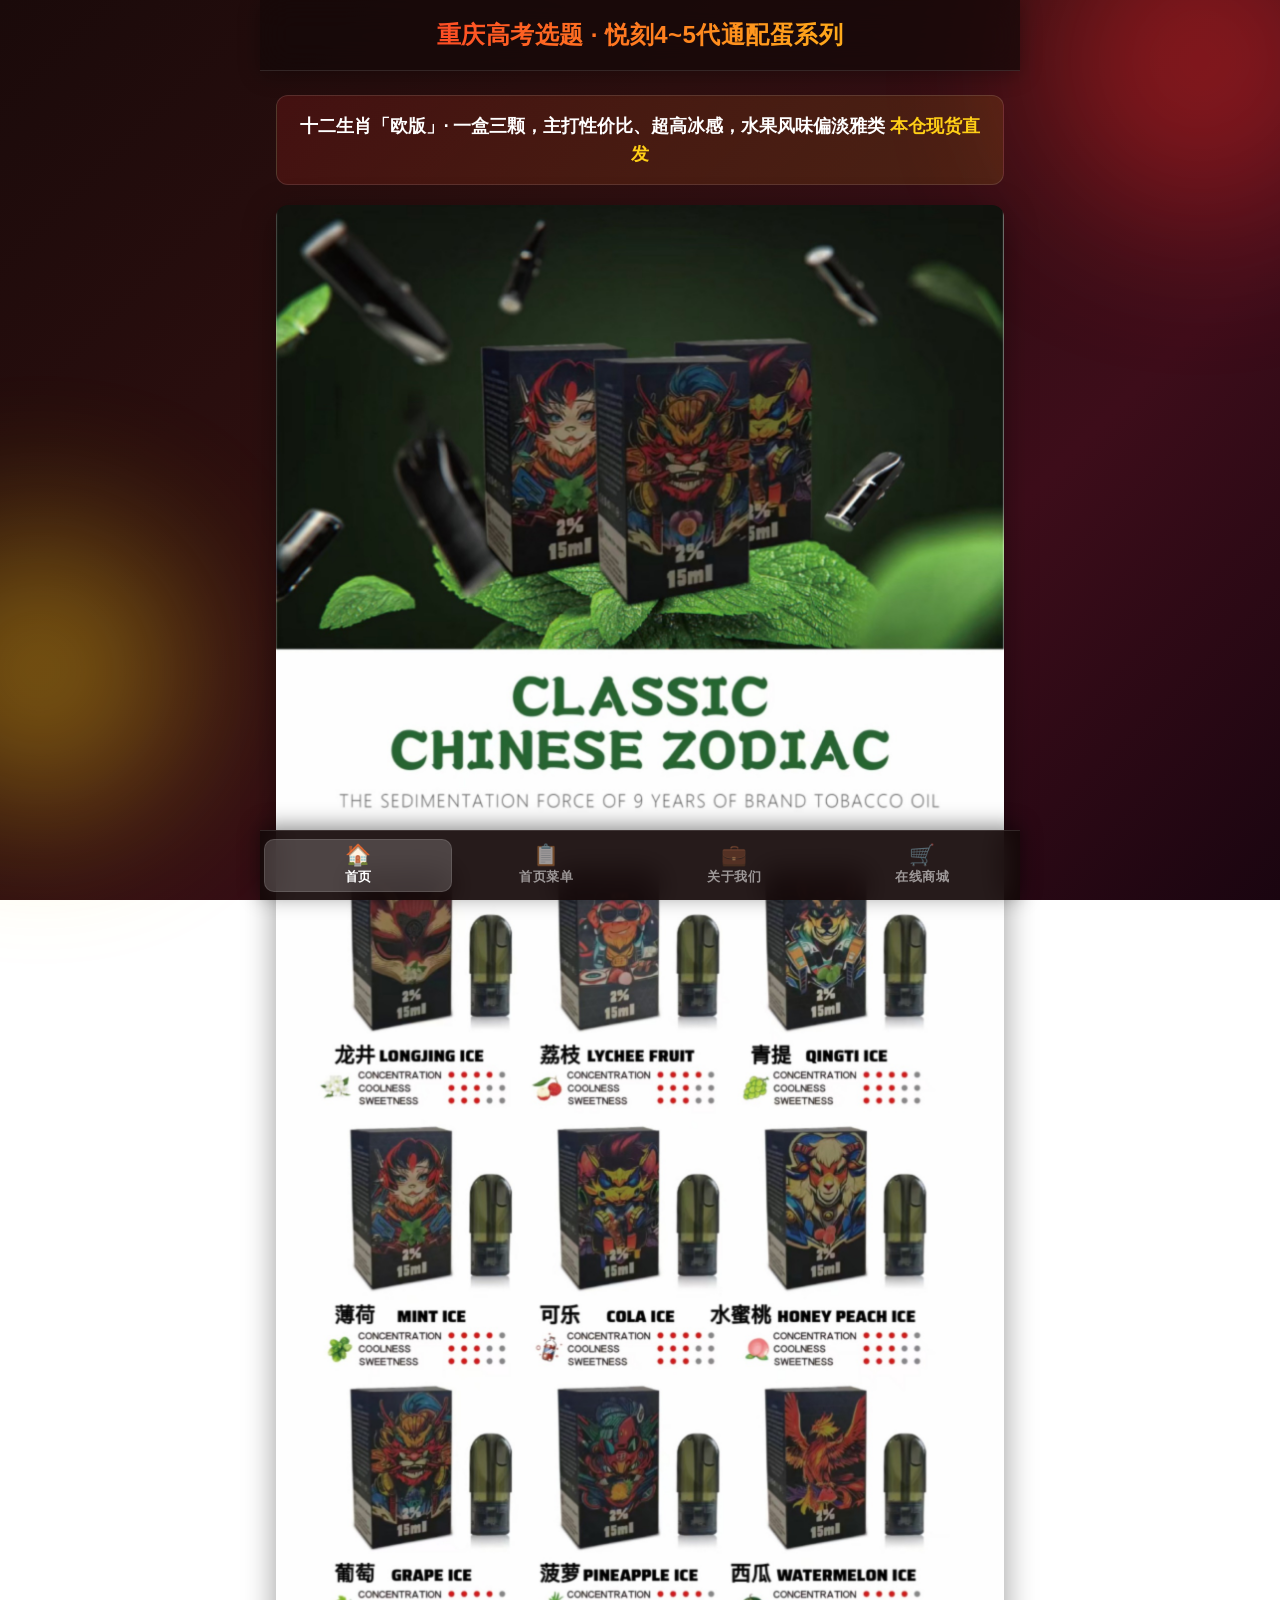
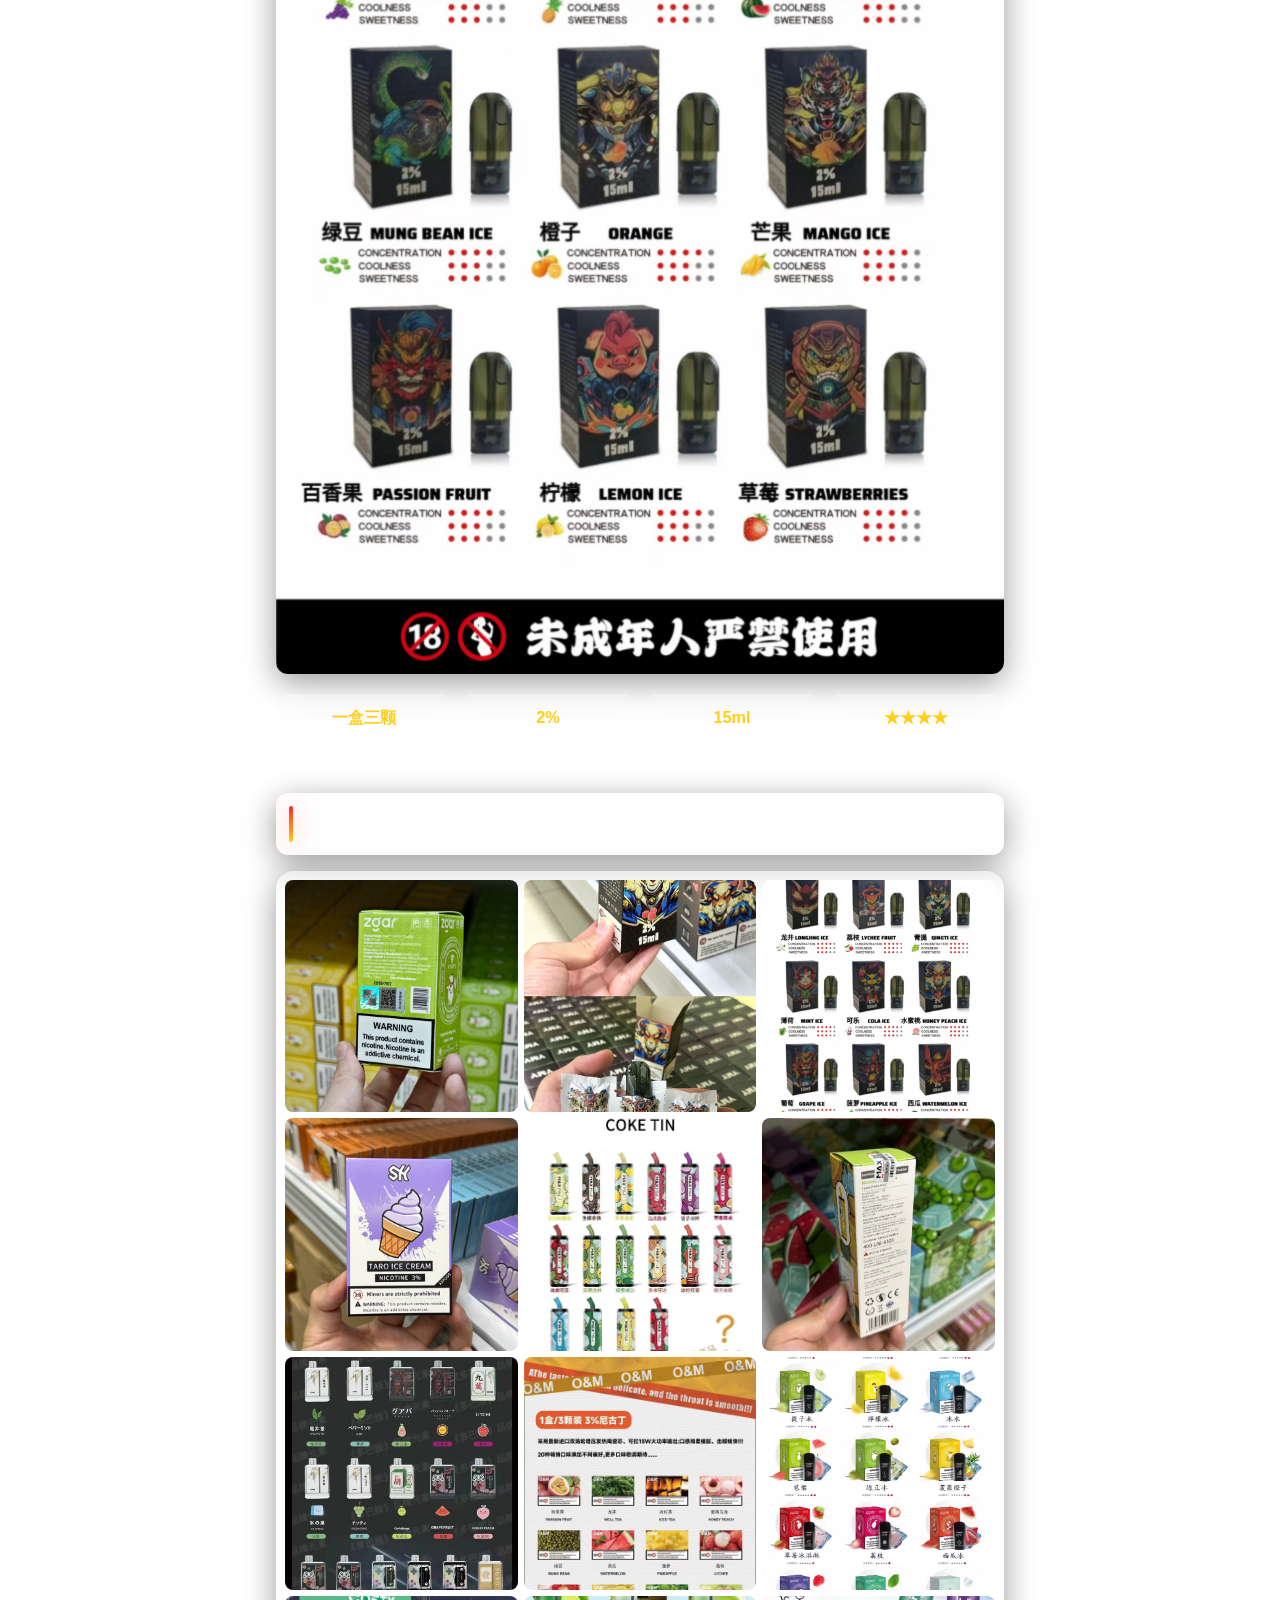
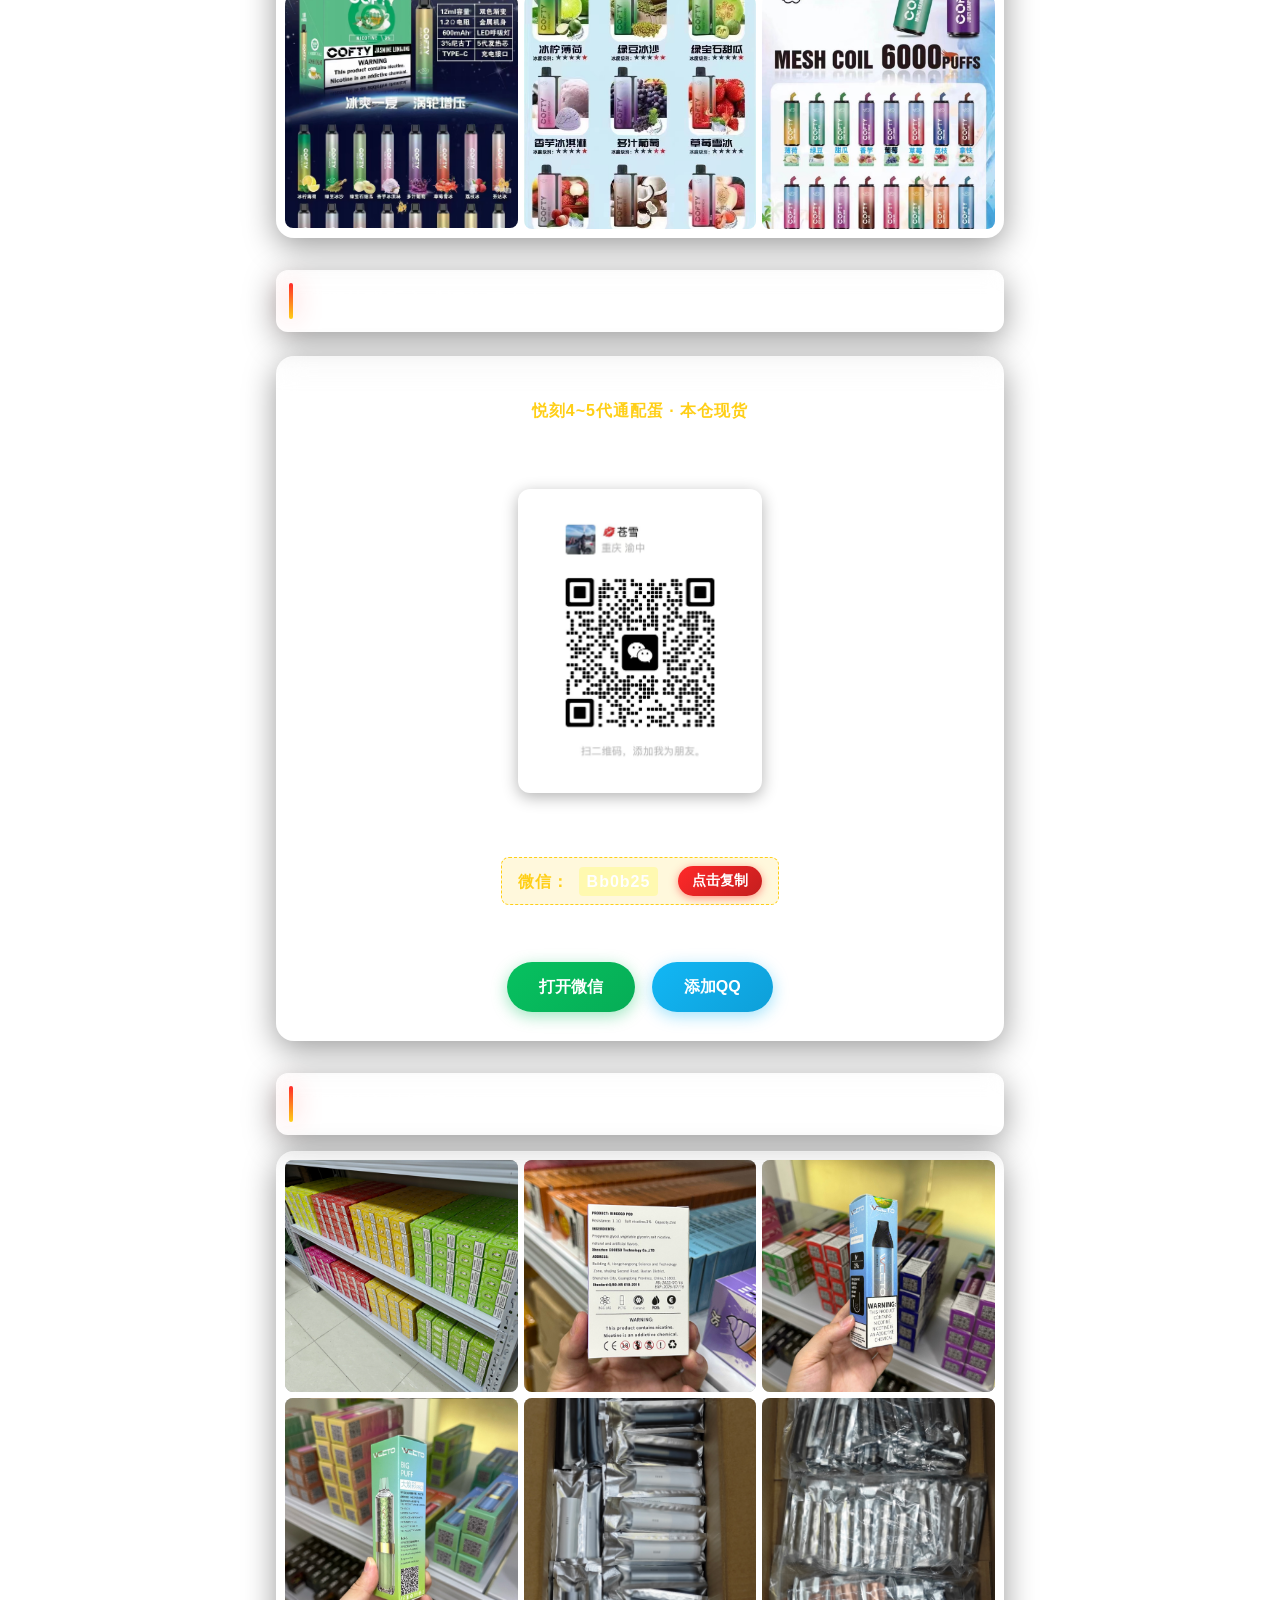
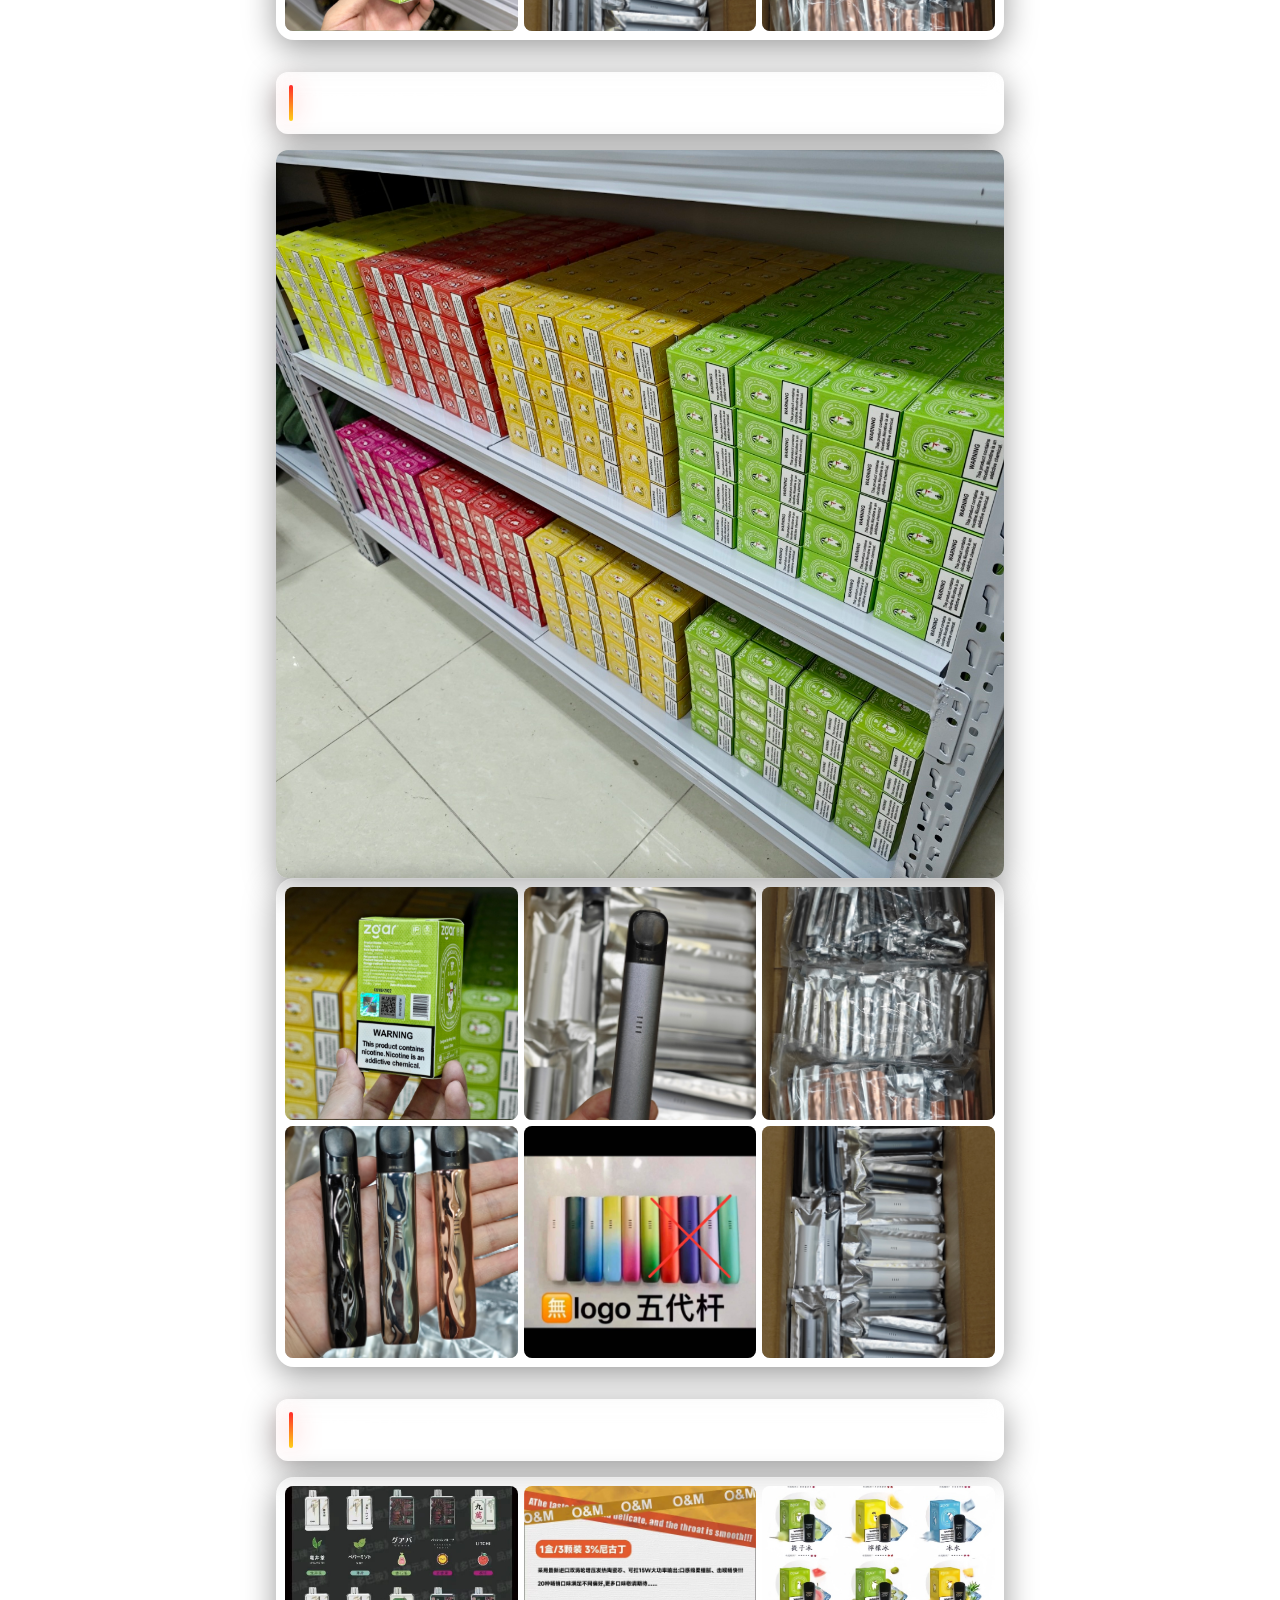
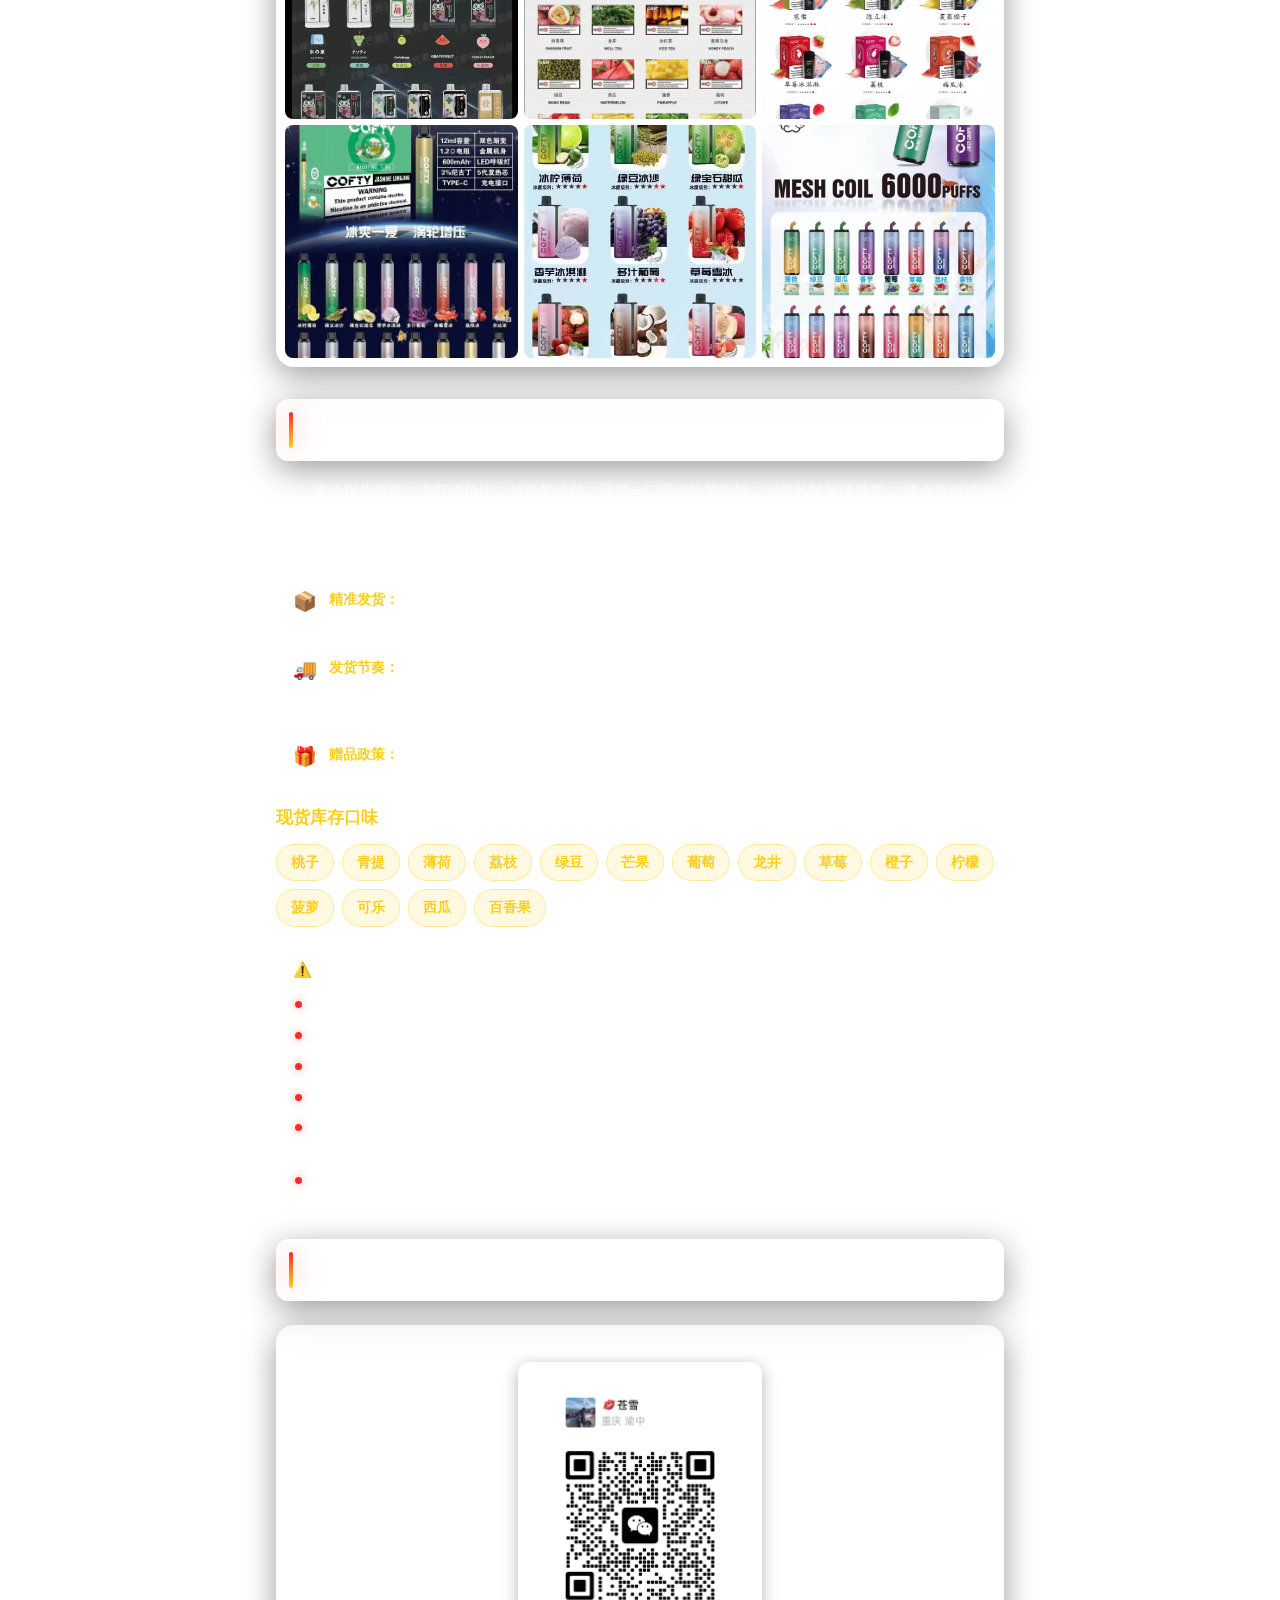
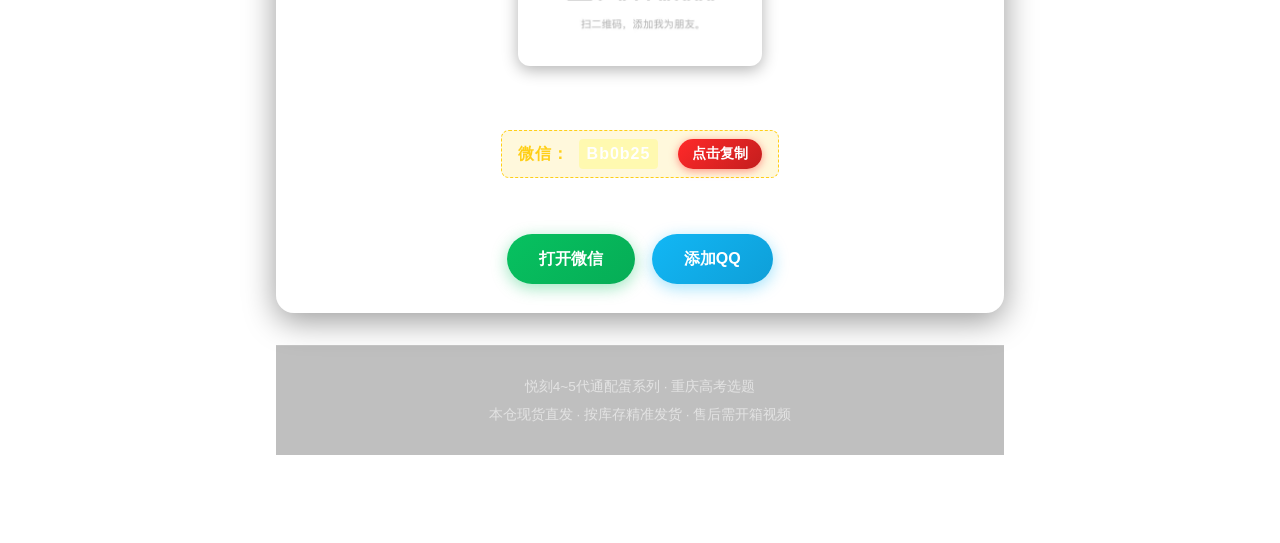
==== commit e4e41382: "feat: 在所有联系位置新增QQ跳转按钮 - index.html：在5处"打开微信"按钮旁新增"添加QQ"按钮，弹窗中也加1处，共6处 - css/style.css：新增 .openqq-btn" ====
--- a/index.html
+++ b/index.html
@@ -78,6 +78,7 @@
             </div>
             <p class="step">↓ 第二步：[打开微信，添加好友，长按粘贴查找]</p>
             <a href="weixin://" class="openwx-btn" data-action="launch-wechat">打开微信</a>
+            <a href="https://qm.qq.com/q/m0mu4YCBS8" class="openqq-btn" target="_blank" rel="noopener">添加QQ</a>
         </div>
 
         <!-- 细节实拍 -->
@@ -162,6 +163,7 @@
             </div>
             <p class="step">↓ 第二步：[打开微信，添加好友，长按粘贴查找]</p>
             <a href="weixin://" class="openwx-btn" data-action="launch-wechat">打开微信</a>
+            <a href="https://qm.qq.com/q/m0mu4YCBS8" class="openqq-btn" target="_blank" rel="noopener">添加QQ</a>
         </div>
 
     </article>
@@ -265,6 +267,7 @@
             </div>
             <p class="step">↓ 第二步：[打开微信，添加好友，长按粘贴查找]</p>
             <a href="weixin://" class="openwx-btn" data-action="launch-wechat">打开微信</a>
+            <a href="https://qm.qq.com/q/m0mu4YCBS8" class="openqq-btn" target="_blank" rel="noopener">添加QQ</a>
         </div>
 
     </article>
@@ -398,6 +401,7 @@
                 <button class="copy-btn" type="button" data-copy="Bb0b25">点击复制</button>
             </div>
             <a href="weixin://" class="openwx-btn" data-action="launch-wechat">打开微信</a>
+            <a href="https://qm.qq.com/q/m0mu4YCBS8" class="openqq-btn" target="_blank" rel="noopener">添加QQ</a>
         </div>
 
     </article>
@@ -596,6 +600,7 @@
                 <button class="copy-btn" type="button" data-copy="Bb0b25">点击复制</button>
             </div>
             <a href="weixin://" class="openwx-btn" data-action="launch-wechat">打开微信</a>
+            <a href="https://qm.qq.com/q/m0mu4YCBS8" class="openqq-btn" target="_blank" rel="noopener">添加QQ</a>
         </div>
 
     </article>
@@ -638,6 +643,7 @@
         <button class="modal-copy" type="button" data-copy="Bb0b25">复制</button>
     </div>
     <a href="weixin://" class="modal-open" data-action="launch-wechat">打开微信,添加好友咨询</a>
+    <a href="https://qm.qq.com/q/m0mu4YCBS8" class="modal-qq" target="_blank" rel="noopener">添加QQ,加好友咨询</a>
 </div>
 
 <!-- Toast 提示 -->
--- a/css/style.css
+++ b/css/style.css
@@ -378,12 +378,12 @@
     transform: translateY(0);
 }
 
-.openwx-btn {
+.openwx-btn,
+.openqq-btn {
     display: block;
     width: fit-content;
     margin: 16px auto 0;
     padding: 12px 32px;
-    background: linear-gradient(135deg, #07c160, #06ad56);
     color: #fff;
     font-size: 1rem;
     font-weight: 700;
@@ -392,13 +392,36 @@
     cursor: pointer;
     text-decoration: none;
     transition: all var(--transition);
+}
+
+.openwx-btn {
+    background: linear-gradient(135deg, #07c160, #06ad56);
     box-shadow: 0 4px 16px rgba(7, 193, 96, 0.4);
 }
 
+.openqq-btn {
+    background: linear-gradient(135deg, #12b7f5, #0e9fd8);
+    box-shadow: 0 4px 16px rgba(18, 183, 245, 0.4);
+}
+
+.openwx-btn:hover,
+.openqq-btn:hover {
+    transform: translateY(-2px);
+    color: #fff;
+}
+
 .openwx-btn:hover {
-    transform: translateY(-2px);
     box-shadow: 0 6px 20px rgba(7, 193, 96, 0.55);
-    color: #fff;
+}
+
+.openqq-btn:hover {
+    box-shadow: 0 6px 20px rgba(18, 183, 245, 0.55);
+}
+
+.contact-card .openwx-btn,
+.contact-card .openqq-btn {
+    display: inline-block;
+    margin: 16px 6px 0;
 }
 
 /* ---------- 公司简介图 ---------- */
@@ -556,22 +579,40 @@
     color: #1a0a0a;
 }
 
-.wechat-modal .modal-open {
+.wechat-modal .modal-open,
+.wechat-modal .modal-qq {
     display: inline-block;
-    margin-top: 16px;
+    margin: 16px 6px 0;
     padding: 12px 28px;
-    background: linear-gradient(135deg, #07c160, #06ad56);
     color: #fff;
     font-weight: 700;
     border-radius: 30px;
     text-decoration: none;
     transition: all var(--transition);
+}
+
+.wechat-modal .modal-open {
+    background: linear-gradient(135deg, #07c160, #06ad56);
     box-shadow: 0 4px 16px rgba(7, 193, 96, 0.4);
 }
 
-.wechat-modal .modal-open:hover {
+.wechat-modal .modal-qq {
+    background: linear-gradient(135deg, #12b7f5, #0e9fd8);
+    box-shadow: 0 4px 16px rgba(18, 183, 245, 0.4);
+}
+
+.wechat-modal .modal-open:hover,
+.wechat-modal .modal-qq:hover {
     transform: translateY(-2px);
     color: #fff;
+}
+
+.wechat-modal .modal-open:hover {
+    box-shadow: 0 6px 20px rgba(7, 193, 96, 0.55);
+}
+
+.wechat-modal .modal-qq:hover {
+    box-shadow: 0 6px 20px rgba(18, 183, 245, 0.55);
 }
 
 .wechat-modal .modal-close {
--- a/css/style.css
+++ b/css/style.css
@@ -378,12 +378,12 @@
     transform: translateY(0);
 }
 
-.openwx-btn {
+.openwx-btn,
+.openqq-btn {
     display: block;
     width: fit-content;
     margin: 16px auto 0;
     padding: 12px 32px;
-    background: linear-gradient(135deg, #07c160, #06ad56);
     color: #fff;
     font-size: 1rem;
     font-weight: 700;
@@ -392,13 +392,36 @@
     cursor: pointer;
     text-decoration: none;
     transition: all var(--transition);
+}
+
+.openwx-btn {
+    background: linear-gradient(135deg, #07c160, #06ad56);
     box-shadow: 0 4px 16px rgba(7, 193, 96, 0.4);
 }
 
+.openqq-btn {
+    background: linear-gradient(135deg, #12b7f5, #0e9fd8);
+    box-shadow: 0 4px 16px rgba(18, 183, 245, 0.4);
+}
+
+.openwx-btn:hover,
+.openqq-btn:hover {
+    transform: translateY(-2px);
+    color: #fff;
+}
+
 .openwx-btn:hover {
-    transform: translateY(-2px);
     box-shadow: 0 6px 20px rgba(7, 193, 96, 0.55);
-    color: #fff;
+}
+
+.openqq-btn:hover {
+    box-shadow: 0 6px 20px rgba(18, 183, 245, 0.55);
+}
+
+.contact-card .openwx-btn,
+.contact-card .openqq-btn {
+    display: inline-block;
+    margin: 16px 6px 0;
 }
 
 /* ---------- 公司简介图 ---------- */
@@ -556,22 +579,40 @@
     color: #1a0a0a;
 }
 
-.wechat-modal .modal-open {
+.wechat-modal .modal-open,
+.wechat-modal .modal-qq {
     display: inline-block;
-    margin-top: 16px;
+    margin: 16px 6px 0;
     padding: 12px 28px;
-    background: linear-gradient(135deg, #07c160, #06ad56);
     color: #fff;
     font-weight: 700;
     border-radius: 30px;
     text-decoration: none;
     transition: all var(--transition);
+}
+
+.wechat-modal .modal-open {
+    background: linear-gradient(135deg, #07c160, #06ad56);
     box-shadow: 0 4px 16px rgba(7, 193, 96, 0.4);
 }
 
-.wechat-modal .modal-open:hover {
+.wechat-modal .modal-qq {
+    background: linear-gradient(135deg, #12b7f5, #0e9fd8);
+    box-shadow: 0 4px 16px rgba(18, 183, 245, 0.4);
+}
+
+.wechat-modal .modal-open:hover,
+.wechat-modal .modal-qq:hover {
     transform: translateY(-2px);
     color: #fff;
+}
+
+.wechat-modal .modal-open:hover {
+    box-shadow: 0 6px 20px rgba(7, 193, 96, 0.55);
+}
+
+.wechat-modal .modal-qq:hover {
+    box-shadow: 0 6px 20px rgba(18, 183, 245, 0.55);
 }
 
 .wechat-modal .modal-close {
